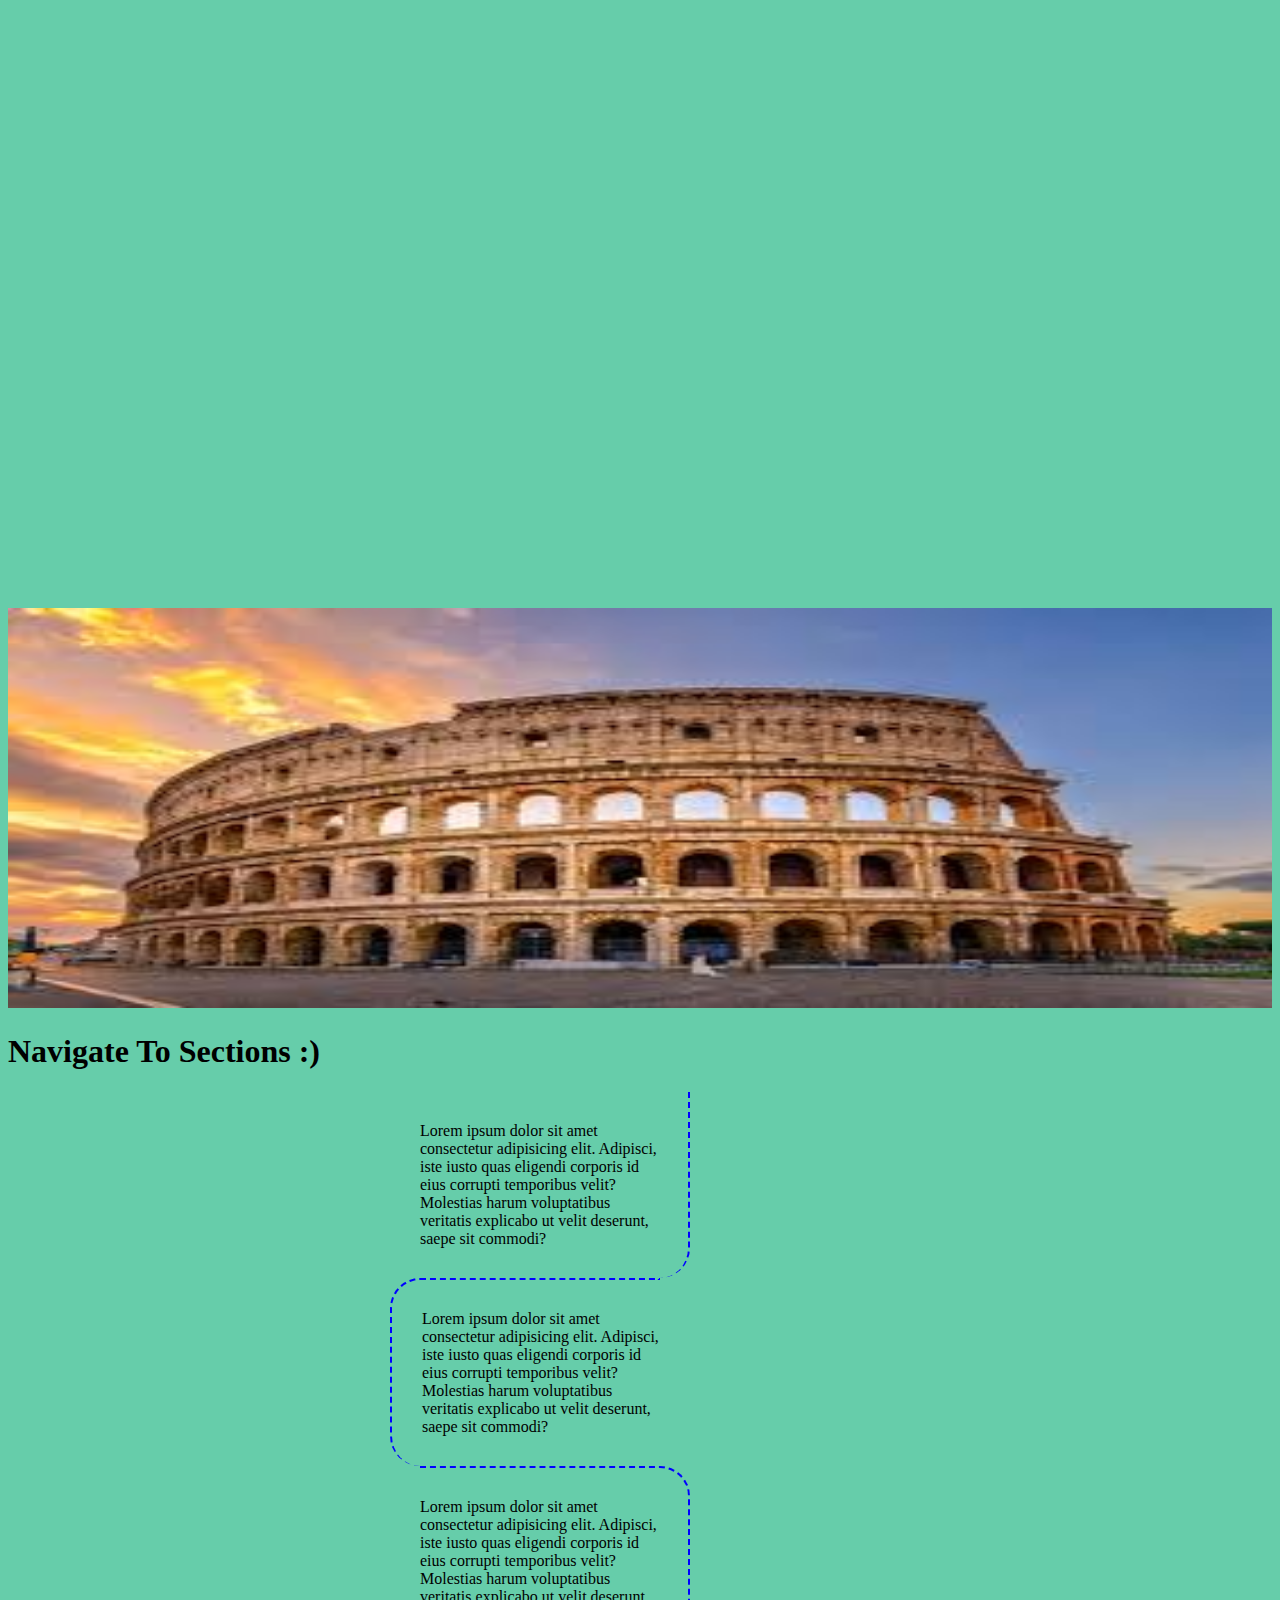
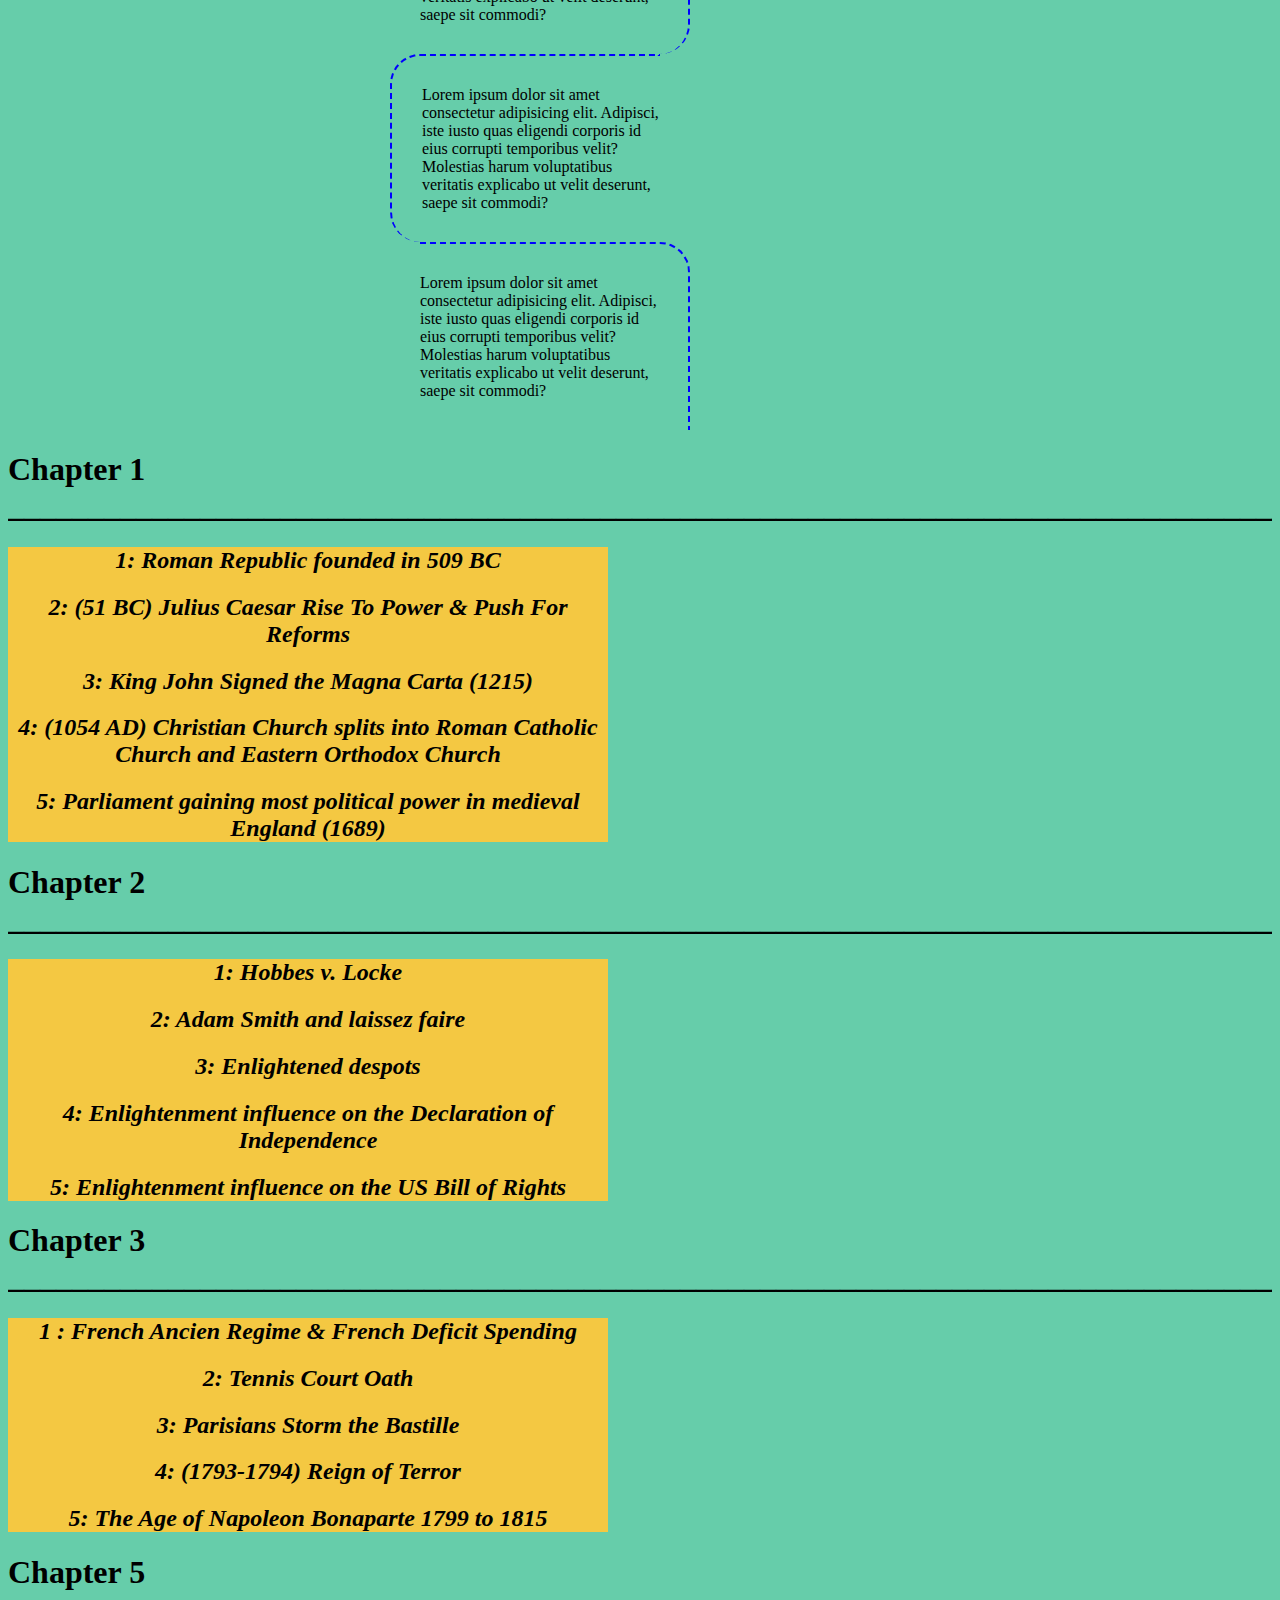
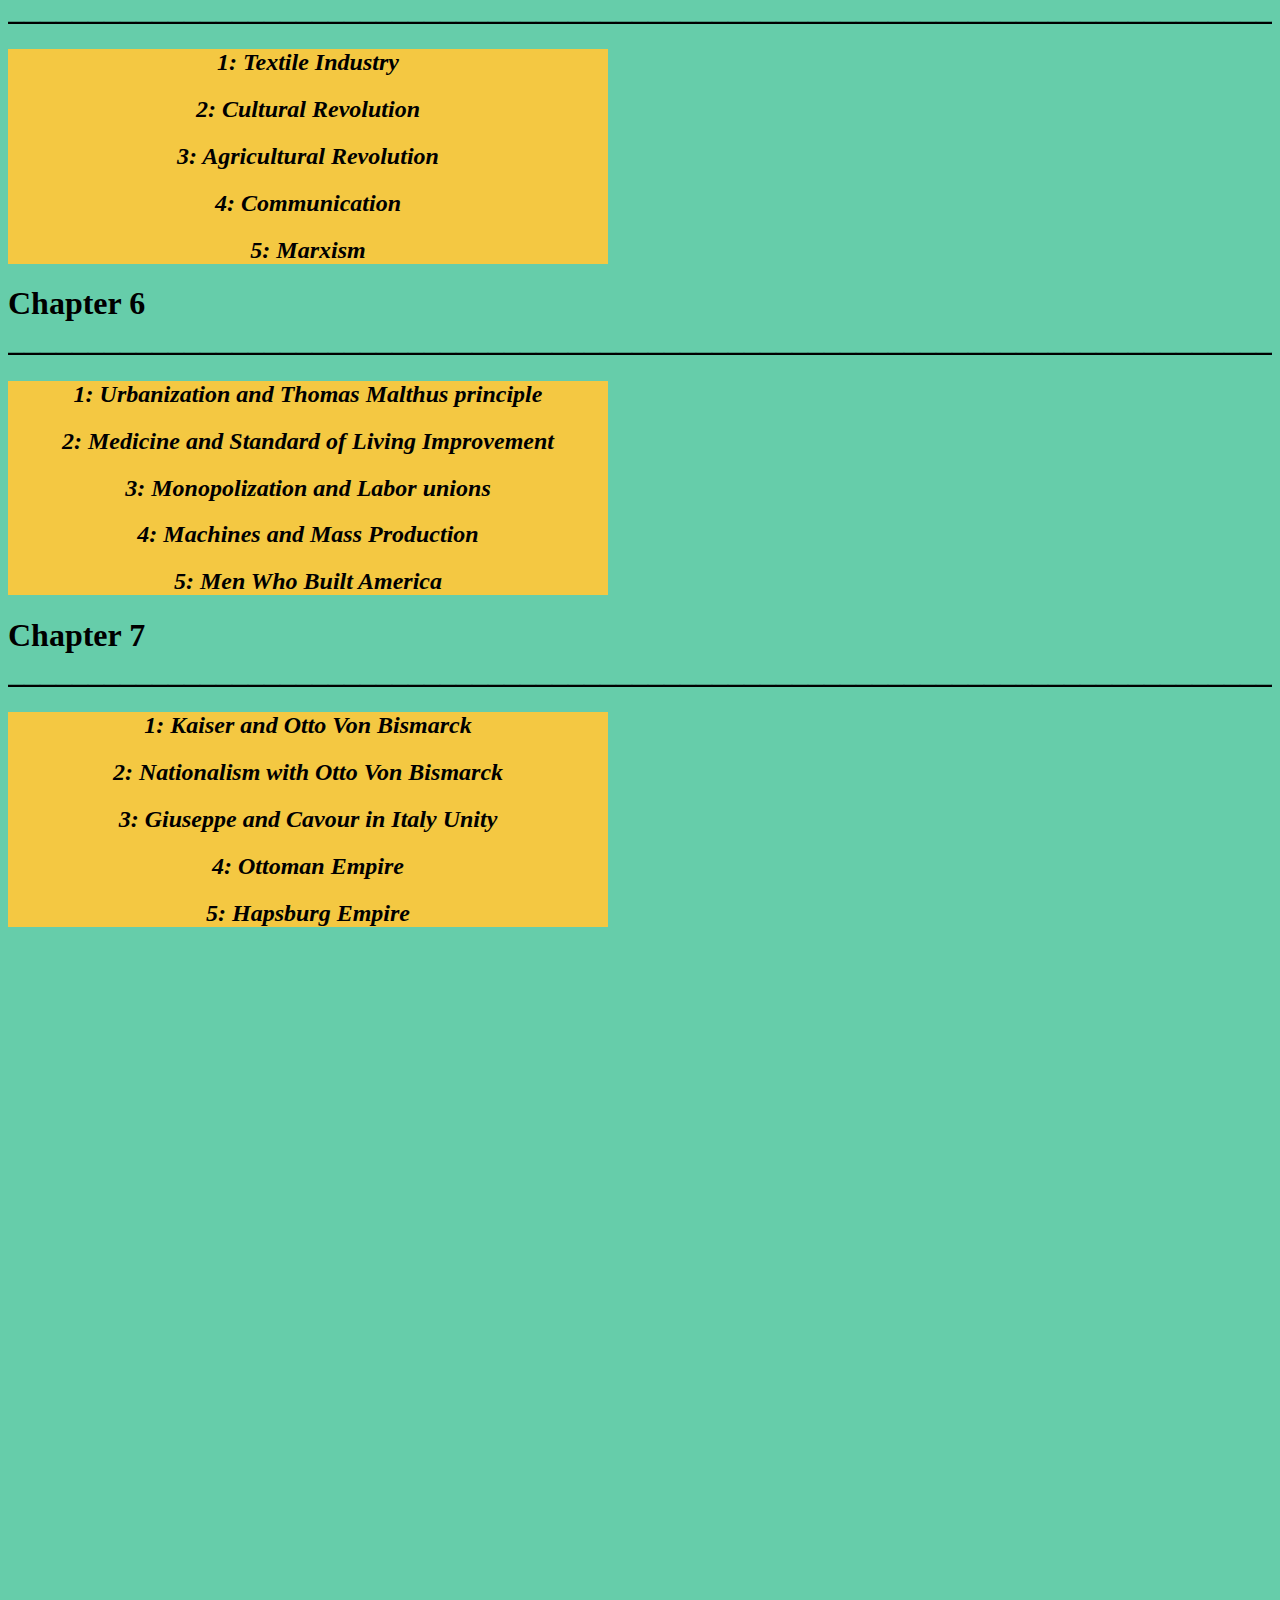
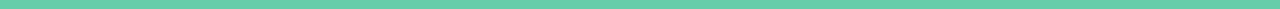
==== index.html @ 3f9dc5a7 "Create index.html" ====
<!DOCTYPE html>
<html>
<head>
	<title>
		Ryan Niemi's Timeline of Chapters 1-7 Gillis
	</title>
</head>
<body>

	<script>
			function make_the_json(){
			"TL.timeline" :  {
				"TL.TimelineConfig " : "timeline_json",
				"id" : "timeline"

	    "title": {
	        "media": {
	          "url": "https://sevenstar.org/wp-content/uploads/2016/03/pngbase6427bd4c315f2feac7.png",
	          "caption": "Ryan Niemi Timeline Semester 1",
	          "credit": "https://sevenstar.org/essential_grid/cr-world-history/"
	        },
	        "text": {
	          "headline": "Ryan Niemi Timeline Semester 1",
	          "text": "<p>Semster One covers a variety of topics from the Greeks and Romans to the industrialization of Germany and Britain. Let's take a look!</p>"
	        }
	    },
	    "events": [
	    	{
	        "media": {
	          "url": "{{ static_url }}https://i.pinimg.com/originals/94/3a/91/943a913275ad8ca544de869368dc9e21.jpg",
	          "caption": "Chapter One Twelve Tablets of Rome",
	          "credit": "https://google.com</a>"
	        },
	        "start_date": {
	          "month": "1",
	          "day": "1",
	          "year": "-450"
	        },
	        "text": {
	          "headline": "5 take-aways of Chapter One",
	          "text": "<p>Chapter One is a brief overview of the years leading up to major civilizations, that are attributed to philosophical reason with Plato, government in Athens, reform with the Magna Carta, and kings like Julius Caesar and King John. From laissez faire from Admam Smith to the structure of government in Rome,  chapter one lays the framework for later chapters to come. </p>"
	        }
	      },
	      {
	        "media": {
	          "url": "https://www.nationalgeographic.com/content/dam/archaeologyandhistory/rights-exempt/history-magazine/2016/11-12/sparta-hoplites-dressing-for-battle-numbered.ngsversion.1479155396242.adapt.676.1.jpg",
	          "caption": "Depicition of Spartan warfare",
	          "credit": "<a href = \"https://google.com\"> Google </a>"
	        },
	        "start_date": {
	          "month": "1",
	          "day": "1",
	          "year": "-509"
	        },
	        "text": {
	          "headline": "1: Roman Republic founded in 509 BC",
	          "text": "<p>Section one Chapter One is important because it shows the early structuring of reason and government as early as 509 BC in the beginning of civilization in Rome. The Roman Republic was a monumental moment in history, as it established a government type elected of an aristocracy that later developed into a senate, alongside by two consuls. This government had expanded rights and suffrage where the poor people could elect plebeians to represent them in the government. The government also served as a framework for the government today in the U.S. with separate branches and many laws taken from the twelve tables. </p>"
	        }
	      },
	      {
	        "media": {
	          "url": "https://www.history.com/.image/t_share/MTU3ODc4Njg2MTkxOTIwODYz/ides_of_march_painting_hero-fix-2.jpg",
	          "caption": "The killing of Julius Caesar by his coolegues after he crosses the Rubicon River.",
	          "credit": "<a href=\"http://google.com\">Unidisc Music</a>"
	        },
	        "start_date": {
	          "year": "1978"
	        },
	        "text": {
	          "headline": "2: (51 BC) Julius Caesar Rise To Power & Push For Reforms",
	          "text": "<p>The first emperor of Rome, Julius Caesar came to power in 51 BC, changing the Roman Republic to a dictatorship during war. The reforms for a newly renovated Rome, a stronger military system, and his waged battles against Carthage and Gaul helped to push Rome forward as a leading national power. After crossing the Rubicon, Julius was stabbed by his colleagues who wanted to assume power, however the grandson of Julius, Augustus Caesar, took the throne of Rome. The many schools Julius established during the time of his reign helped to create philosophical reasoning with thinkers like Aristotle and Plato. </p>"
	        }
	      },
	      {
	        "media": {
	          "url": "https://www.cam.ac.uk/sites/www.cam.ac.uk/files/styles/content-580x288/public/news/research/features/150604magnacartasigning.jpg?itok=pUfTiTCi",
	          "caption": "King John Reluctantly signs the Magna Carta",
	          "credit": "Google"
	        },
	        "start_date": {
	          "year": "1215"
	        },
	        "text": {
	          "headline": "3: King John Signed the Magna Carta (1215)",
	          "text": "<p>King John signing of  the Magna Carta helped to limit the rights of nobles and protect the rights of the serfs. This helped to prove the statement that no one is above the law, not even the king. The Magna Carta created two courts, the noble's house and the <b> knight's house</b>, which represented the greater population of people. The government of England  shifted from an absolute monarchy to a more balanced monarchy with the parliament included, during the enlightenment age, as more people began to question the system and become more educated with the works of Hobbes and Locke. More info about that later.  </p>"
	        }
	      },
	      {
	        "media": {
	          "url": "https://upload.wikimedia.org/wikipedia/commons/thumb/6/67/Great_Schism_1054_with_former_borders.png/200px-Great_Schism_1054_with_former_borders.png",
	          "caption": "A map of the west roman Catholic Church and the Eastern Orthodox Church",
	          "credit": "google"
	        },
	        "start_date": {
	          "year": "1054"
	        },
	        "text": {
	          "headline": "4: (1054 AD) Christian Church splits into Roman Catholic Church and Eastern Orthodox Church",
	          "text": "<p>A period known as the Great Schism, the splitting of the Catholic Church to the Roman Catholic Church and Eastern Orthodox Church, was due to the scattering of the jews from the Roman Empire. The Byzantine empire ranged from Russia to middle eastern countries like Palestine, while on the other end, the Roman Catholic Church took power in Britain, England, and France. The churches took control of the cities and villages, and had even more power than the government in some cases. After Abraham led to jews to the city of Acaab, the group set up an empire, while another group moved north to Jerusalem. The  groups scattered after the Romans attacked them, and then the religion Christianity became accepted by some of the jews.</p>"
	        }
	      },
	       {
	        "media": {
	          "url": "https://upload.wikimedia.org/wikipedia/commons/thumb/3/3a/Coat_of_Arms_of_England_%281558-1603%29.svg/220px-Coat_of_Arms_of_England_%281558-1603%29.svg.png",
	          "caption": "The symbol for the English Parliament",
	          "credit": "google"
	        },
	        "start_date": {
	          "year": "1689"
	        },
	        "text": {
	          "headline": "5: Parliament gaining most political power in medieval England (1689)",
	          "text": "<p>The coming of the parliament as a political voice in England was important to establishing the common man’s voice, and by limiting the king’s power, the avoidance of an absolute monarchy was avoided. The Bill of Rights also granted legal rights to all citizens,  and each person was innocent until proven guilty, a first in history to the fairness of rights. The king Charles II affirms the parliament's dominance, when the king was executed for being an absolute monarch that did not represent the public. The teaching of Rousseau in the era of enlightenment confirms that a government must represent the general opinion, by being split into three branches of checks and balances. The words of Locke also showed that the government can be overthrown if it fails to represent the people. This will be seen in the United States Revolution.</p>"
	        }
	      },
	      {
	        "media": {
	          "url": "https://upload.wikimedia.org/wikipedia/commons/thumb/5/59/Rousseau.jpg/170px-Rousseau.jpg",
	          "caption": "5: Parliament gaining most political power in medieval England (1689)",
	          "credit": "Sony Music Entertainment"
	        },
	        "start_date": {
	          "year": "1685"
	        },
	        "text": {
	          "headline": "5 take-aways of Chapter 2",
	          "text": "<p> Chapter 2 covers the enlightenment era wherein the many philosophers such as Rousseau, Hobbes, and Locke began to reform the government and extend rights to more citizens. The reforms would not be possible without governments that had greater representation, such as the U.S. republic, which rebelled against the England monarchy for freedom. The fight for rights and reforms in the enlightenment is a turning point in history.</p>"
	        }
	      },
	      {
	        "media": {
	          "url": "https://storicamente.org/sites/default/images/articles/orig/1879.jpg",
	          "caption": "Hobbes on left and Locke on right",
	          "credit": "google"
	        },
	        "start_date": {
	          "year": "1695"
	        },
	        "text": {
	          "headline": " Hobbes v. Locke",
	          "text": "<p> Hobbes and Locke were two controversial philosophers during the time of the enlightenment. While Hobbes was very pessimistic and believed people were naturally corrupt and needed direct control by an absolute monarchy, Locke was optimistic and thought that the general decision of the public was the best decision. Locke also believed that the people have the right to overthrow the government if the government is not doing its job, which is seen in the American Revolution. </p>"
	        }
	      },
	      {
	        "media": {
	          "url": "https://www.biography.com/.image/t_share/MTE4MDAzNDEwNjg4NzcxNTk4/adam-smith-9486480-1-402.jpg",
	          "caption": "A renderation of Adam Smith",
	          "credit": "<a href='http://google.com'>Google</a>"
	        },
	        "start_date": {
	          "year": "1763"
	        },
	        "text": {
	          "headline": "'Adam Smith and laissez faire'",
	          "text": "<p>Adam Smith wrote the Wealth of The Nations, a book about Laissez faire. Laissez Faire talked about an open-trade market, where unlike Socialism, the government does not regulate the control of the market. Instead, the supply and demand of goods determines the profitability of the product, a change that allowed many businesses to start up as entrepreneurs. Today we can attribute Adam Smith to the capitalist market.</p>"
	        }
	      },
	      {
	        "media": {
	          "url": "http://2.bp.blogspot.com/_-HE1lR1mlb8/S_tq7KikRsI/AAAAAAAACdg/fun8JmDe4gg/s1600/joseph2_hre_flg.jpg",
	          "caption": "Enlightened despot of Austria. Jospeh II",
	          "credit": "google."
	        },
	        "start_date": {
	          "year": "1785"
	        },
	        "text": {
	          "headline": "Enlightened despots",
	          "text": "<p> An enlightened despot is a monarch or goverment power, that favors or adopts the principles of the enlightenment. Countries such as Austria had kings like Joseph II and queens like Katherine the Greate, who held many salons with the philosophers of the century. The enligthenment principles such as extended suffrage, and the abolishment of serfage took place in the countries affected by the enlightened despots. Overall, enlightened despots helped to grant rights and protect the freedom of the working class of their nation, a  right that would be denied in the old regime of France</p>"
	        }
	      },
	      {
	        "media": {
	          "url": "https://c.o0bg.com/rf/image_960w/Boston/2011-2020/2018/07/02/BostonGlobe.com/EditorialOpinion/Images/DEC%20CROP-11321-MGNC.jpg",
	          "caption": "\"Declaration of Independence\"",
	          "credit": "Thomas Jefferson"
	        },
	        "start_date": {
	          "year": "1776"
	        },
	        "text": {
	          "headline": "Enlightenment influence on the Declaration of Independence",
	          "text": "<p>The Declaration of Independence split the 13 colonies away from the Britain motherland, for the freedom of the new county's citizens. Written by influential leader Thomas Jefferson, the group took inspiration by the several philisophical thinker like old Plato and Socrates, to enlightenment day Rousseau  and Locke. The rights such as freedom of the speech and quartering privacy were denied from the  colonists by England, so in the Bill of Rights they established the 5 rights. The republic formed by the U.S. had checks and balances, which limited the power of the government.  </p> "
	        }
	      },
	      {
	        "media": {
	          "url": "https://worldhistory.us/wp-content/uploads/2017/06/brief-history-and-summary-of-the-american-bill-of-rights.jpg",
	          "caption": "Bill of Rights picture",
	          "credit": "The U.S. and the representative of the colonies"
	        },
	        "start_date": {
	          "year": "1789"
	        },
	        "text": {
	          "headline": " Enlightenment influence on the US Bill of Rights",
	          "text": "<p> Many ideas from the enlightenment, can be seen in the constitution and in the Bill of Rights. Practices from Locke of the right to overthrow a government and Hobbes social contract can be seen in the declaration of independence. In the Bill of Rights, the laws of Voltaire are used. In the Constitution, the laws of Voltaire are used to express equality. The works of Monesseque was used in creating a federal republic and deciding on crime punishments. The opinions of Hobbes were used in setting the 5 main rights: of protest, religion, speech, press, to be happy, to own property, and to live.  </p>"
	        }
	      },
	      {
	        "media": {
	          "url": "http://www.theparisreview.org/blog/wp-content/uploads/2018/04/576cb32f05aae_louisette.jpg",
	          "caption": "Execution by guillotine during the bloody revolution of France",
	          "credit": "Google"
	        },
	        "start_date": {
	          "year": "1794"
	        },
	        "text": {
	          "headline": "Chapter 3",
	          "text": "<p>The fight for freedom and greater rights is exemplified in the French revolution starting in 1789. The three estates of nobles, clergy, and the rest of the population classified of the old regime come to an imbalance, and as famine and aggresion breaks out in the thrid estate, fueled by the victory of the American Revolution, the rally against the first and second estate commences.</p>"
	        }
	      },
	      {
	        "media": {
	          "url": "http://websupport1.citytech.cuny.edu/faculty/pcatapano/WC2/wc2images/oldregime.jpg",
	          "caption": "The old regime comprised of the rich nobles and clergy is abusing the third class",
	          "credit": "Google"
	        },
	        "start_date": {
	          "year": "1789"
	        },
	        "text": {
	          "headline": "French Ancien Regime & French Deficit Spending ",
	          "text": "<p>The social structure of the old regime consisted of 3 estate. In the 1st estate, there are wealthy clergy. In the 2nd estate, there are  noblemen. Lastly, in the 3rd estate, there are the bulk of the population consisting of peasants, indentured servants, and merchants. During 1789, France experienced deficit spending and had economic problems as taxes had to increase. The second and first estates refused to pay taxes and the more taxes fell down to the poor who couldn’t afford bread, which created unrest.  </p>"
	        }
	      },
	      {
	        "media": {
	          "url": "https://alphahistory.com/frenchrevolution/wp-content/uploads/2012/11/tenniscourtoath.jpg",
	          "caption": "The national assembly gathers in the tennis court to make their own government",
	          "credit": "google"
	        },
	        "start_date": {
	        	"month" : "6",
	        	"day" : "20",
	          "year": "1789"

	        },
	        "text": {
	          "headline": "Tennis Court Oath",
	          "text": "<p>The tennis court oath was established by the National Assembly, a group comprised of thinkers of the third class, after they met in a tennis court. The oath stated that no matter the circumstance, the group would meet and they would never separate, until a sound constitution was met.</p>"
	        }
	      },
	      {
	        "media": {
	          "url": "https://upload.wikimedia.org/wikipedia/commons/thumb/4/4e/Prise_de_la_Bastille.jpg/300px-Prise_de_la_Bastille.jpg",
	          "caption": "The third class storms the Bastille",
	          "credit": "google"
	        },
	        "start_date": {
	        	"month" : "7",
	        	"day" : "14",
	          "year": "1789"
	        },
	        "text": {
	          "headline": "Parisians Storm the Bastille",
	          "text": "<p>The storming of Bastille showed that the third estate’s opinions and needs were a fighting force to be reckoned with. The storming of Bastille also marked the start of the French revolution.</p>"
	        }
	      },
	      {
	        "media": {
	          "url": "https://learnodo-newtonic.com/wp-content/uploads/2015/08/Reign-Of-Terror-Facts-Featured.jpg",
	          "caption": "The beheading of a victim during the Reign of Terror by the committee of safety",
	          "credit": "google"
	        },
	        "start_date": {
	          "year": "1794"
	        },
	        "text": {
	          "headline": "(1793-1794) Reign of Terror",
	          "text": "<p>During the aftermath of the radical upbringing of the legislative assembly to the national convention: suffrage was extended, the monarchy was abolished, the french republic was founded, the old regime was erased, the nobles land and titles were seized, and Queen Antoinette and King Louis were executed</p>"
	        }
	      },
	      {
	        "media": {
	          "url": "https://spectator.imgix.net/content/uploads/2013/12/Napoleon.jpg?auto=compress,enhance,format&crop=faces,entropy,edges&fit=crop&w=620&h=413",
	          "caption": "Napoleon commands as a general and a king in his reign of conquest",
	          "credit": "google"
	        },
	        "start_date": {
	          "year": "1804"
	        },
	        "text": {
	          "headline": "The Age of Napoleon Bonaparte 1799 to 1815",
	          "text": "<p> Napoleon improved France’s cities and towns by giving greater rights to the public. Also, he made the towns safer by creating a stable economy and a strong security. Napoleon reformed the education system in France by placing public schools throughout France for people to attend. There were four school systems: primary, secondary, lychees, and military, that an increased amount of people went to. It now focused more on science and math with teaching discipline and military.</p>"
	        }
	      },
	      {
	        "media": {
	          "url": "http://www.returnofkings.com/wp-content/uploads/2016/07/industrial-revolution.jpg",
	          "caption": "Industrial Revolution causes pollution in the cities due to the rising population and Urbanization",
	          "credit": "http://www.returnofkings.com"
	        },
	        "start_date": {
	          "year": "1760"
	        },
	        "text": {
	          "headline": "Chapter 5",
	          "text": "<p>Chapter 5 marks the industrial revolution, where the standard of living went up as a rise in population occurred. The new rise in population clumps in urban areas, creating unsanitary areas where workers are in need of jobs. The business tycoons that have emerged will monopolize off of the economy and the geography of the area to create a seperation between the rich middle class and the poor working class. Industrialization will reduce the cost of goods, make manufacturing easier, and create a variety of new products and ideas, such as modern medicine. In Britain and emerging countries, industrialization will sweep through the nation, changing the way of life forever in the world.</p>"
	        }
	      }, {
	        "media": {
	          "url": "[data-uri]",
	          "caption": "A group of children work in the unsanitary and dangerous textile factories",
	          "credit": "google"
	        },
	        "start_date": {
	          "year": "1770"
	        },
	        "text": {
	          "headline": "Textile Industry",
	          "text": "<p>The textile industry replaced the old cottage-system perfomred by the peasants in the rural country side, speeding up the time it takes to manufacture the textiles and the cost to produce them. After the enclosure acts, the many farmer peasants had no place and no job to go to, so they relocated to the busy cities where they could tend to the machines. The supply of money was just enough to keep the  .</p>"
	        }
	      }, {
	        "media": {
	          "url": "https://upload.wikimedia.org/wikipedia/commons/b/b3/Childlabourcoal.jpg",
	          "caption": "A group of coal workers at the age as of young as 7 work all day",
	          "credit": "google"
	        },
	        "start_date": {
	          "year": "1783"
	        },
	        "text": {
	          "headline": "Cultural Revolution",
	          "text": "<p>Houston's comeback tour is cut short due to a diminished voice damaged by years of smoking. She was reportedly devastated at her inability to perform like her old self.</p>"
	        }
	      }, {
	        "media": {
	          "url": "https://sites.google.com/site/economicexpansion1877to1890/_/rsrc/1320190438964/the-agricultural-revolution/plow.jpg?height=222&width=400",
	          "caption": "Jethro's Tull machine efficiently put seeds in rows",
	          "credit": "google"
	        },
	        "start_date": {
	          "year": "1763"
	        },
	        "text": {
	          "headline": "Agricultural Revolution",
	          "text": "<p>Houston's comeback tour is cut short due to a diminished voice damaged by years of smoking. She was reportedly devastated at her inability to perform like her old self.</p>"
	        }
	      }, {
	        "media": {
	          "url": "https://visitlaramie.org/wp-content/uploads/2015/06/railroad_history.jpg",
	          "caption": "The invention of railroads helps to speed industrialization",
	          "credit": "google"
	        },
	        "start_date": {
	          "year": "1792"
	        },
	        "text": {
	          "headline": "Communication and Travel",
	          "text": "<p>Houston's comeback tour is cut short due to a diminished voice damaged by years of smoking. She was reportedly devastated at her inability to perform like her old self.</p>"
	        }
	      }, {
	        "media": {
	          "url": "https://www.conservativehome.com/wp-content/uploads/2013/10/Screen-shot-2013-10-04-at-08.27.28-294x300.png",
	          "caption": "The symbol for socialism and grit. Marx helped to write the communist manifesto",
	          "credit": "google"
	        },
	        "start_date": {
	          "year": "1818"
	        },
	        "text": {
	          "headline": "Marxism",
	          "text": "<p>Houston's comeback tour is cut short due to a diminished voice damaged by years of smoking. She was reportedly devastated at her inability to perform like her old self.</p>"
	        }
	      }, {
	        "media": {
	          "url": "https://i.ytimg.com/vi/2EMdikvJmeA/maxresdefault.jpg",
	          "caption": "A flyer from the cult of domesticity",
	          "credit": "google"
	        },
	        "start_date": {
	          "year": "1832"
	        },
	        "text": {
	          "headline": "Chapter 6",
	          "text": "<p>Houston's comeback tour is cut short due to a diminished voice damaged by years of smoking. She was reportedly devastated at her inability to perform like her old self.</p>"
	        }
	      }, {
	        "media": {
	          "url": "https://i.redd.it/pa11qo5h0iy01.jpg",
	          "caption": "Thomas Malthus believes the agricultural-revolution will not support the population",
	          "credit": "google"
	        },
	        "start_date": {
	          "year": "1841"
	        },
	        "text": {
	          "headline": "Urbanization and Thomas Malthus principle",
	          "text": "<p>Houston's comeback tour is cut short due to a diminished voice damaged by years of smoking. She was reportedly devastated at her inability to perform like her old self.</p>"
	        }
	      }, {
	        "media": {
	          "url": "http://www.crystalinks.com/surgery.middleages.jpg",
	          "caption": "Surgeons gather around a patient without proper equipment or sanitation",
	          "credit": "google"
	        },
	        "start_date": {
	          "year": "1849"
	        },
	        "text": {
	          "headline": "Medicine and Standard of Living Improvement",
	          "text": "<p>Houston's comeback tour is cut short due to a diminished voice damaged by years of smoking. She was reportedly devastated at her inability to perform like her old self.</p>"
	        }
	      }, {
	        "media": {
	          "url": "https://miro.medium.com/max/754/1*KsqmAuEpEXOEcCmkNbkmyw.jpeg",
	          "caption": "A depiction of the monopoly Standard Oil, owned by Rockefeller",
	          "credit": "google"
	        },
	        "start_date": {
	          "year": "1865"
	        },
	        "text": {
	          "headline": "Monopolization and Labor unions",
	          "text": "<p>Houston's comeback tour is cut short due to a diminished voice damaged by years of smoking. She was reportedly devastated at her inability to perform like her old self.</p>"
	        }
	      }, {
	        "media": {
	          "url": "https://cdn.thinglink.me/api/image/622807124468039680/1240/10/scaletowidth",
	          "caption": "The assembly line production of the model T ford",
	          "credit": "google"
	        },
	        "start_date": {
	          "year": "1908"
	        },
	        "text": {
	          "headline": "Machines and Mass Production",
	          "text": "<p>Houston's comeback tour is cut short due to a diminished voice damaged by years of smoking. She was reportedly devastated at her inability to perform like her old self.</p>"
	        }
	      }, {
	        "media": {
	          "url": "[data-uri]",
	          "caption": "A photo of Andrew Carnegie",
	          "credit": "google"
	        },
	        "start_date": {
	          "year": "1897"
	        },
	        "text": {
	          "headline": "Men who Built America",
	          "text": "<p>Houston's comeback tour is cut short due to a diminished voice damaged by years of smoking. She was reportedly devastated at her inability to perform like her old self.</p>"
	        }
	      }, {
	        "media": {
	          "url": "https://upload.wikimedia.org/wikipedia/en/thumb/b/ba/Flag_of_Germany.svg/1280px-Flag_of_Germany.svg.png",
	          "caption": "The industrialization of Germany occurred fastly to become the leading country of Europe",
	          "credit": "google"
	        },
	        "start_date": {
	          "year": "1911"
	        },
	        "text": {
	          "headline": "Chapter 7",
	          "text": "<p>Houston's comeback tour is cut short due to a diminished voice damaged by years of smoking. She was reportedly devastated at her inability to perform like her old self.</p>"
	        }
	      }, {
	        "media": {
	          "url": "https://media.gettyimages.com/photos/kulturkampf-bismarck-against-the-catholic-church-picture-id113495140",
	          "caption": "A political cartoon portrays Kulturkampf as a game, which Bismarck was able to win with success",
	          "credit": "gettyimages"
	        },
	        "start_date": {
	          "year": "1865"
	        },
	        "text": {
	          "headline": "Nationalism with Otto Von Bismarck",
	          "text": "<p>Houston's comeback tour is cut short due to a diminished voice damaged by years of smoking. She was reportedly devastated at her inability to perform like her old self.</p>"
	        }
	      }, 
	      {
	        "media": {
	          "url": "http://1.bp.blogspot.com/-dmlVjFAEfug/VowP_1vz82I/AAAAAAAAAy4/2wTM_Ak_rlk/s1600/Kaiserproklamation_in_Versailles_1871.jpg",
	          "caption": "William II takes the position of Kaiser and Otto Von Bismarck is dismissed as a political assistant and chancellor",
	          "credit": "google"
	        },
	        "start_date": {
	          "year": "1888"
	        },
	        "text": {
	          "headline": "Kaiser and Otto Von Bismarck ",
	          "text": "<p>Houston's comeback tour is cut short due to a diminished voice damaged by years of smoking. She was reportedly devastated at her inability to perform like her old self.</p>"
	        }
	      }, {
	        "media": {
	          "url": "http://www.wetheitalians.com/storage/app/uploads/public/585/73a/258/58573a25867cd171669830.jpg",
	          "caption": "The three pioneers and founders of Italy: Giuseppe Garibaldi, Giuseppe Mazzini, and Cavour",
	          "credit": "google"
	        },
	        "start_date": {
	          "year": "1906"
	        },
	        "text": {
	          "headline": "Giuseppe and Cavour in Italy Unity",
	          "text": "<p>Houston's comeback tour is cut short due to a diminished voice damaged by years of smoking. She was reportedly devastated at her inability to perform like her old self.</p>"
	        }
	      }, {
	        "media": {
	          "url": "https://www.worldatlas.com/r/w728-h425-c728x425/upload/b2/57/15/untitled-design-321.jpg",
	          "caption": "The Ottoman Empire was very strong, however nationalism ended leading to its fall",
	          "credit": "google"
	        },
	        "start_date": {
	          "year": "1911"
	        },
	        "text": {
	          "headline": "Ottoman Empire",
	          "text": "<p>Houston's comeback tour is cut short due to a diminished voice damaged by years of smoking. She was reportedly devastated at her inability to perform like her old self.</p>"
	        }
	      },
	      {
	        "media": {
	          "url": "https://i.imgur.com/EZsVGjc.png",
	          "caption": "The Hapsburg empire fell from power and seperated due to conflicting cultural and social wants within the many different groups",
	          "credit": "<a href='http://commons.wikimedia.org/wiki/File%3AFlickr_Whitney_Houston_performing_on_GMA_2009_4.jpg'>Asterio Tecson</a> via Wikimedia"
	        },
	        "start_date": {
	          "year": "1908"
	        },
	        "text": {
	          "headline": "Hapsburg Empire",
	          "text": "<p>Houston, 48, was discovered dead at the Beverly Hilton Hotel on  on Feb. 11, 2012. She is survived by her daughter, Bobbi Kristina Brown, and mother, Cissy Houston.</p>"
	        }
	      }
	    ]
}
}
	</script>
 
      <link title="timeline-styles" rel="stylesheet" href="https://cdn.knightlab.com/libs/timeline3/latest/css/timeline.css">

      
      <script src="https://cdn.knightlab.com/libs/timeline3/latest/js/timeline.js"></script>

      <div id='timeline-embed' style="width: 100%; height: 600px"></div>

  			<link title="timeline-styles" rel="stylesheet" href="https://cdn.knightlab.com/libs/timeline3/latest/css/timeline.css">
      		<link title="timeline-styles" rel="stylesheet" href="https://cdn.knightlab.com/libs/timeline3/latest/css/fonts/font.roboto-megrim.css">
      		
	<style type="text/css">
		.body {
		padding-left: 0px;
		padding-right: 100px;
		padding-bottom: 5px;
		padding-top: 5px;
		background: #000;
		text-align: center;
		align-content: center;
		align-self: center;
	}	
	.divider {
		width:80%;
		height: 150px;
		box-shadow: 7px;
		background-color: #f3f3f3;
		border-color: #ffffff;
		border-radius: 5px;
		font-size: 20;
		font-color: #ffffff;
		position: fixed;
	}
	.tables {
		background-color: #f4c842;
		color: #000;
		font-style: monospace;
		border-width: 5px;
		align-self: center;
		text-align: center;
		width: 600px;
	}
	.timeline {
		padding-right: 200px;
		margin-right: auto;
	}
	html, body {
    max-width: 100%;
    overflow-x: hidden;
    background-color: #66cdaa;
	}
		.timeline {
	  width: 300px;
	  margin: auto;
	}

	p {

	  border-top: 2px dashed;
	  border-color: blue !important;
	  margin:0; padding: 30px;
	}



	p:nth-child(even) {
	  border-left: 2px dashed;
	  border-top-left-radius: 30px;
	  border-bottom-left-radius: 30px;
	  margin-right: 30px; 
	  padding-right: 0;
	}

	p:nth-child(odd) {
	  border-right: 2px dashed;
	  border-top-right-radius: 30px;
	  border-bottom-right-radius: 30px;
	  margin-left: 30px; 
	  padding-left: 0;
	}

	p:first-child {
	  border-top: 0;
	  border-top-right-radius:0;
	  border-top-left-radius:0;
	}

	p:last-child {
	  border-bottom-right-radius:0;
	  border-bottom-left-radius:0;
	}
	</style>

	<div class = "center-allign">
	<img  width = 100% height = 400px src = "[data-uri]" alt = "can not connect to the internet to display Rome image. Connect and reload page."> 
	</div>

		<tbody>

<b> <h1> Navigate To Sections :)</h1></b>

			<div class = "timeline">
			  <p>Lorem ipsum dolor sit amet consectetur adipisicing elit. Adipisci, iste iusto quas eligendi corporis id eius corrupti temporibus velit? Molestias harum voluptatibus veritatis explicabo ut velit deserunt, saepe sit commodi?</p>
			<p>Lorem ipsum dolor sit amet consectetur adipisicing elit. Adipisci, iste iusto quas eligendi corporis id eius corrupti temporibus velit? Molestias harum voluptatibus veritatis explicabo ut velit deserunt, saepe sit commodi?</p>
			<p>Lorem ipsum dolor sit amet consectetur adipisicing elit. Adipisci, iste iusto quas eligendi corporis id eius corrupti temporibus velit? Molestias harum voluptatibus veritatis explicabo ut velit deserunt, saepe sit commodi?</p>
			<p>Lorem ipsum dolor sit amet consectetur adipisicing elit. Adipisci, iste iusto quas eligendi corporis id eius corrupti temporibus velit? Molestias harum voluptatibus veritatis explicabo ut velit deserunt, saepe sit commodi?</p>
			<p>Lorem ipsum dolor sit amet consectetur adipisicing elit. Adipisci, iste iusto quas eligendi corporis id eius corrupti temporibus velit? Molestias harum voluptatibus veritatis explicabo ut velit deserunt, saepe sit commodi?</p>
			  
			</div>

			<tr class = "divider"> 
									<h1>	Chapter 1 
								________________________________________________________________________________________________________</h1>

			</tr>
			<tr>
					<div class = "tables">

				<td> 
					<h2> <b> <i> <a src = ""> <li> 1: Roman Republic founded in 509 BC </a></b> </i> </h2> </li>
				</td>
				<td>
					 <h2> <b> <i> <a src = ""> <li>2: (51 BC) Julius Caesar Rise To Power & Push For Reforms </a></i> </b> </h2> </li>
				</td>	
				<td>
					 <h2> <b> <i> <a src = ""> <li>3: King John Signed the Magna Carta (1215) </a> </i> </b> </h2> </li>
				</td>
					 <h2> <b> <i> <a src = "" > <li>4: (1054 AD) Christian Church splits into Roman Catholic Church and Eastern Orthodox Church </a> </i> </b> </h2> </li>
				<td>
					 <h2> <b> <i> <a src = "" > <li>5: Parliament gaining most political power in medieval England (1689) </a> </i> </b> </h2> </li>
				</td>
	
			</tr>
				</div>
			<tr class = "divider">
							<h1>	Chapter 2
							________________________________________________________________________________________________________________ </h1>

			</tr>
						<div class = "tables">

		
				<tr>
					
				<td> 

					<h2> <b> <i> <a src = ""><li> 1: Hobbes v. Locke </a></b> </i> </h2> </li>
				</td>
				<td>
					<h2> <b> <i> <a src = ""><li>2: Adam Smith and laissez faire </a></i> </b> </h2> </li>
				</td>	
				<td>
					<h2> <b> <i> <a src = ""> <li>3: Enlightened despots </a> </i> </b> </h2> </li>
				</td>
					<h2> <b> <i> <a src = "" > <li>4: Enlightenment influence on the Declaration of Independence </a> </i> </b> </h2> </li> 
				<td>
					<h2> <b> <i> <a src = "" ><li> 5: Enlightenment influence on the US Bill of Rights </a> </i> </b> </h2> </li>
				</td>
				
					</tr>
					</div>

				<tr class = "divider">
									<h1>	Chapter 3 
									________________________________________________________________________________________________________</h1>

				</tr>
					<div class = "tables">

				<tr>	
				<td>
					<h2> <b> <i> <a src = ""><li>1 : French Ancien Regime & French Deficit Spending </a></b> </i> </h2> </li>
				</td>
				<td>
					<h2> <b> <i> <a src = ""><li>2: Tennis Court Oath</a></i> </b> </h2> </li>
				</td>	
				<td>
					<h2> <b> <i> <a src = ""> <li>3: Parisians Storm the Bastille </a> </i> </b> </h2> </li>
				</td>
					<h2> <b> <i> <a src = "" ><li>4: (1793-1794) Reign of Terror </a> </i> </b> </h2> </li>
				<td>
					<h2> <b> <i> <a src = "" ><li> 5: The Age of Napoleon Bonaparte 1799 to 1815  </a> </i> </b> </h2> </li>
				</td>
				
			</tr>
				</div>

			<tr>
			<tr class = "divider">			
									<h1>	Chapter 5 
									________________________________________________________________________________________________________</h1>
			</tr>
			<tr>
					<div class = "tables">


				<td>
					<h2> <b> <i> <a src = ""><li> 1: Textile Industry </a></b> </i> </h2> </li>
				</td>
				<td>
					<h2> <b> <i> <a src = ""><li>2: Cultural Revolution</a></i> </b> </h2> </li> 
				</td>	
				<td>
					<h2> <b> <i> <a src = ""><li>3: Agricultural Revolution </a> </i> </b> </h2> </li>
				</td>
					<h2> <b> <i> <a src = "" > <li>4: Communication </a> </i> </b> </h2>  </li> 
				<td>
					<h2> <b> <i> <a src = "" ><li>5: Marxism  </a> </i> </b> </h2> </li>
				</td>
			</div>
			</tr>
				<tr class = "divider">
					<h1>	Chapter 6 
					________________________________________________________________________________________________________</h1>
					</tr>
						<div class = "tables">

				<tr>
					<li> 
				<td> 
					<h2> <b> <i> <a src = ""><li>1: Urbanization and Thomas Malthus principle </a></b> </i> </h2> </li>
				</td>
				<td>
					<h2> <b> <i> <a src = ""><li>2: Medicine and Standard of Living Improvement </a></i> </b> </h2> </li>
				</td>	
				<td>
					<h2> <b> <i> <a src = ""> <li>3: Monopolization and Labor unions </a> </i> </b> </h2> </li>
				</td>
					<h2> <b> <i> <a src = "" ><li>4:  Machines and Mass Production </a> </i> </b> </h2> </li>
				<td>
					<h2> <b> <i> <a src = "" ><li> 5:  Men Who Built America</a> </i> </b> </h2> </li>
				</td>
			</div>
			</tr>
			<tr class = "divider">
										<h1>	Chapter 7 
										________________________________________________________________________________________________________</h1>

				</tr>
				<tr>
						<div class = "tables">

				<td> 
					<h2> <b> <i> <a src = ""> <li>1:  Kaiser and Otto Von Bismarck </a></b> </i> </h2> </li>
				</td>
				<td>
					 <h2> <b> <i> <a src = ""><li>2: Nationalism with Otto Von Bismarck </a></i> </b> </h2>  </li>
				</td>	
				<td>
					 <h2> <b> <i> <a src = ""> <li>3: Giuseppe and Cavour in Italy Unity </a> </i> </b> </h2>  </li>
				</td>
					<h2> <b> <i> <a src = "" > <li>4: Ottoman Empire </a> </i> </b> </h2> </li>
				<td>
					<h2> <b> <i> <a src = "" > <li>5: Hapsburg Empire </a> </i> </b> </h2> </li>
				</td>
			</tr>
		</tbody>
	</div>
		
		<div id = "Timeline">
			<script type="text/javascript">
        // The TL.Timeline constructor takes at least two arguments:
        // the id of the Timeline container (no '#'), and
        // the URL to your JSON data file or Google spreadsheet.
        // the id must refer to an element "above" this code,
        // and the element must have CSS styling to give it width and height
        // optionally, a third argument with configuration options can be passed.
        // See below for more about options.
        timeline = new TL.Timeline('timeline',
          'https://docs.google.com/spreadsheets/d/1cWqQBZCkX9GpzFtxCWHoqFXCHg-ylTVUWlnrdYMzKUI/pubhtml');

         <script type="text/javascript">
            var additionalOptions = {
              start_at_end: true,
              default_bg_color: {r:153, g:225, b:234},
              timenav_height: 400
            }
          </script>
		

		<iframe src='https://cdn.knightlab.com/libs/timeline3/latest/embed/index.html?source=1cWqQBZCkX9GpzFtxCWHoqFXCHg-ylTVUWlnrdYMzKUI&font=Default&lang=en&initial_zoom=2&height=650' width='100%' height='650' webkitallowfullscreen mozallowfullscreen allowfullscreen frameborder='0'></iframe>
	</div>
	
</body>
</html>
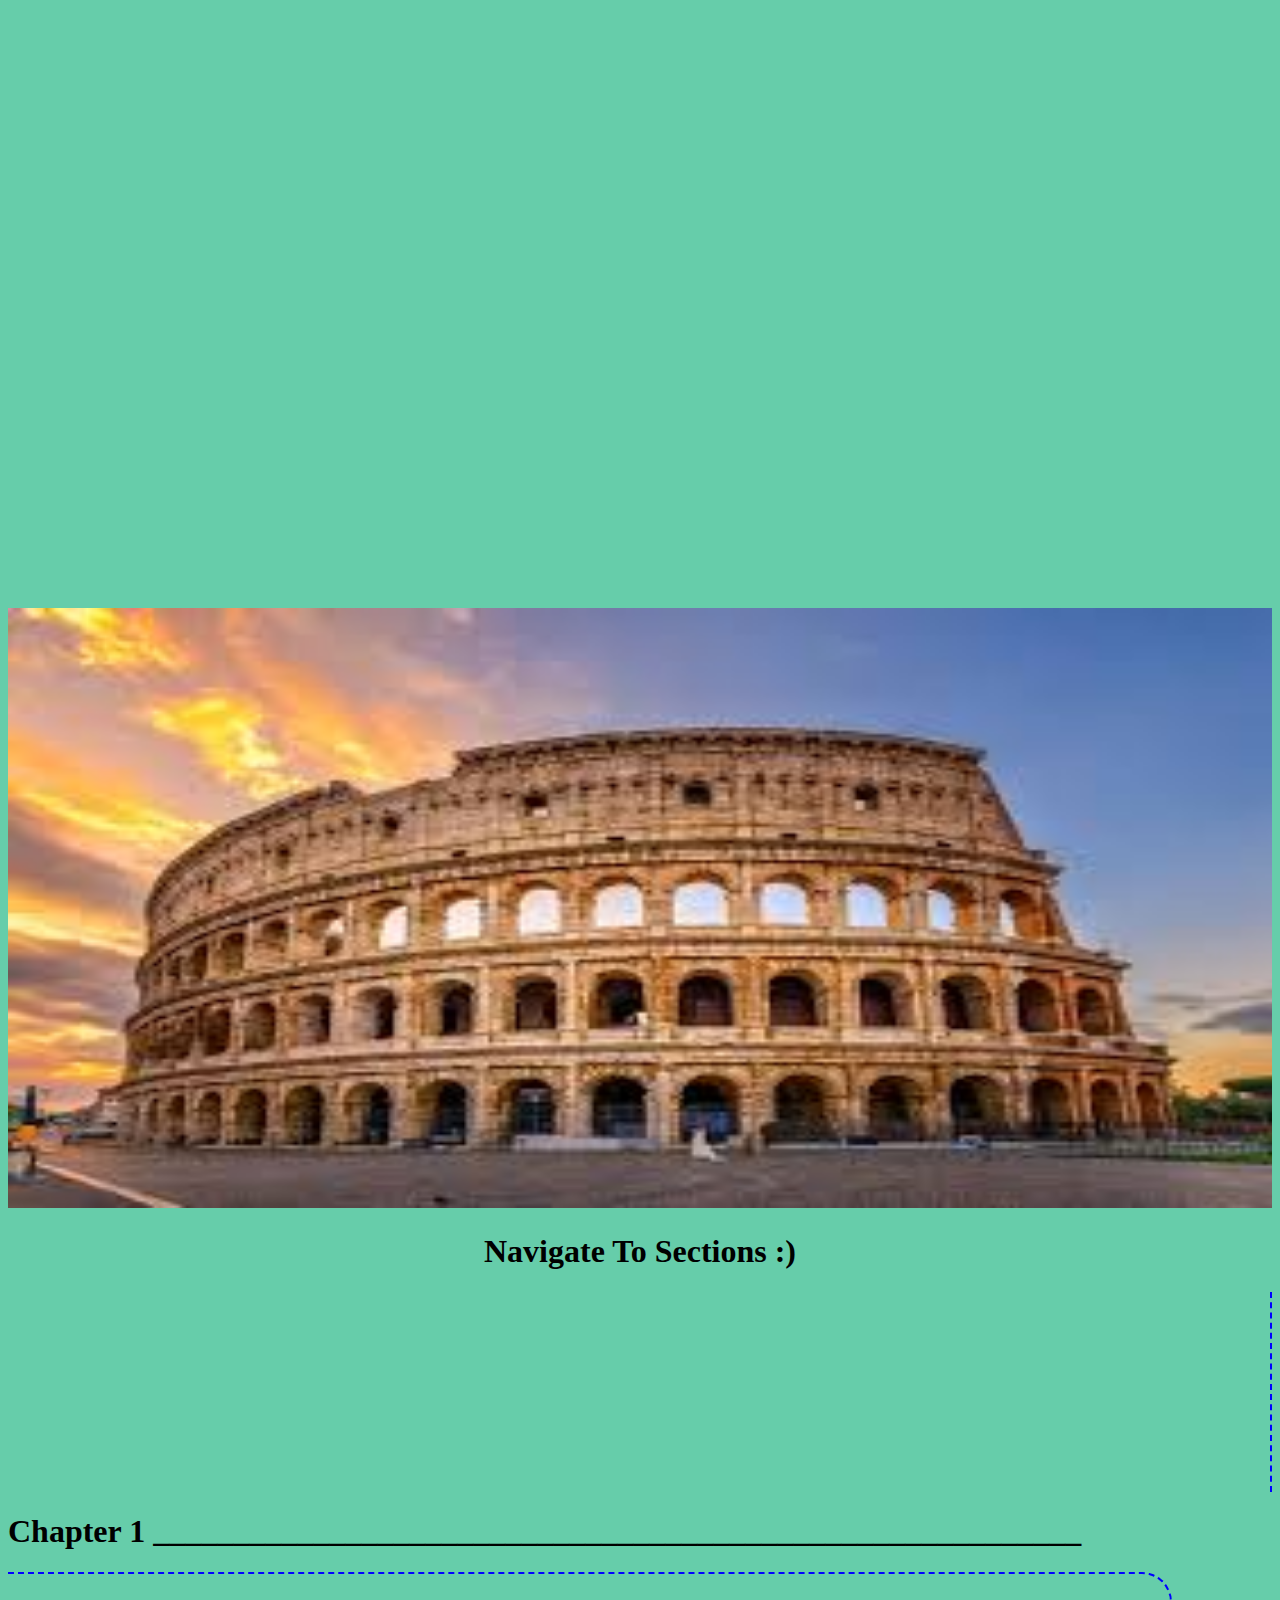
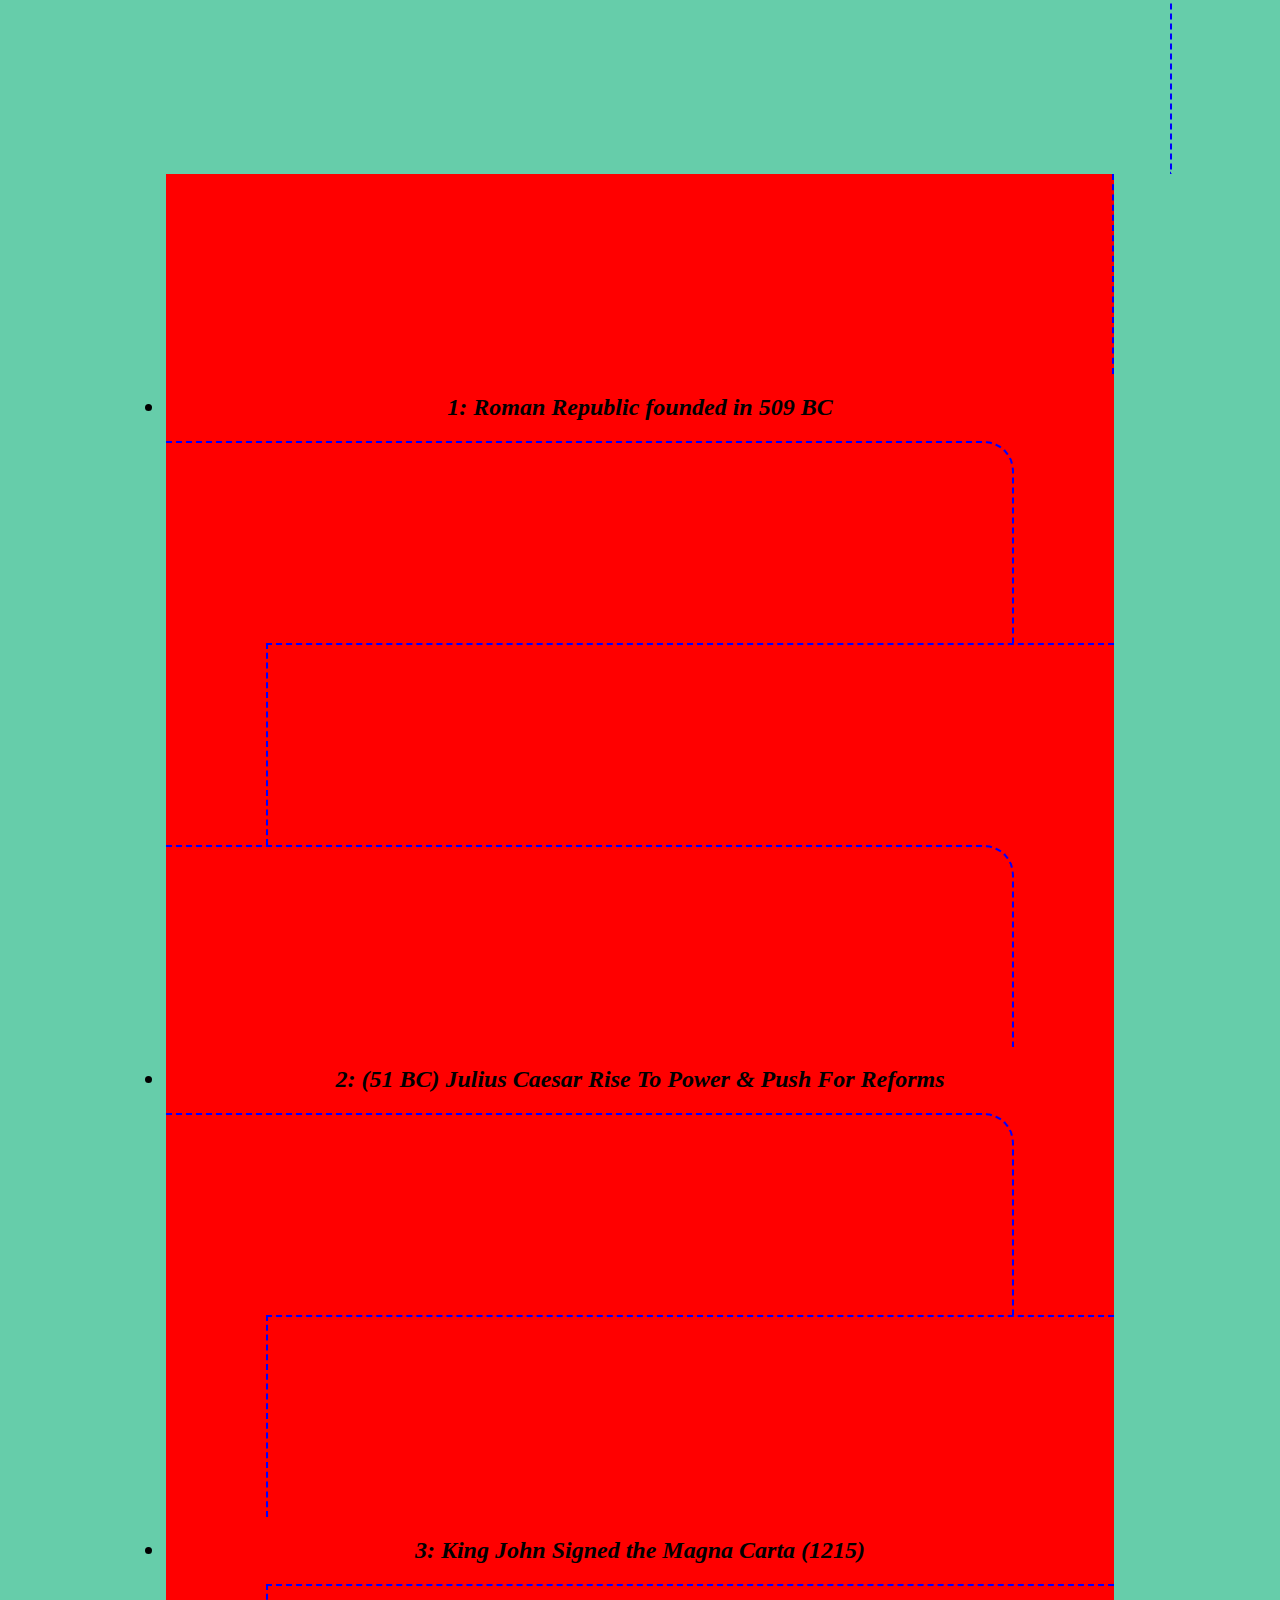
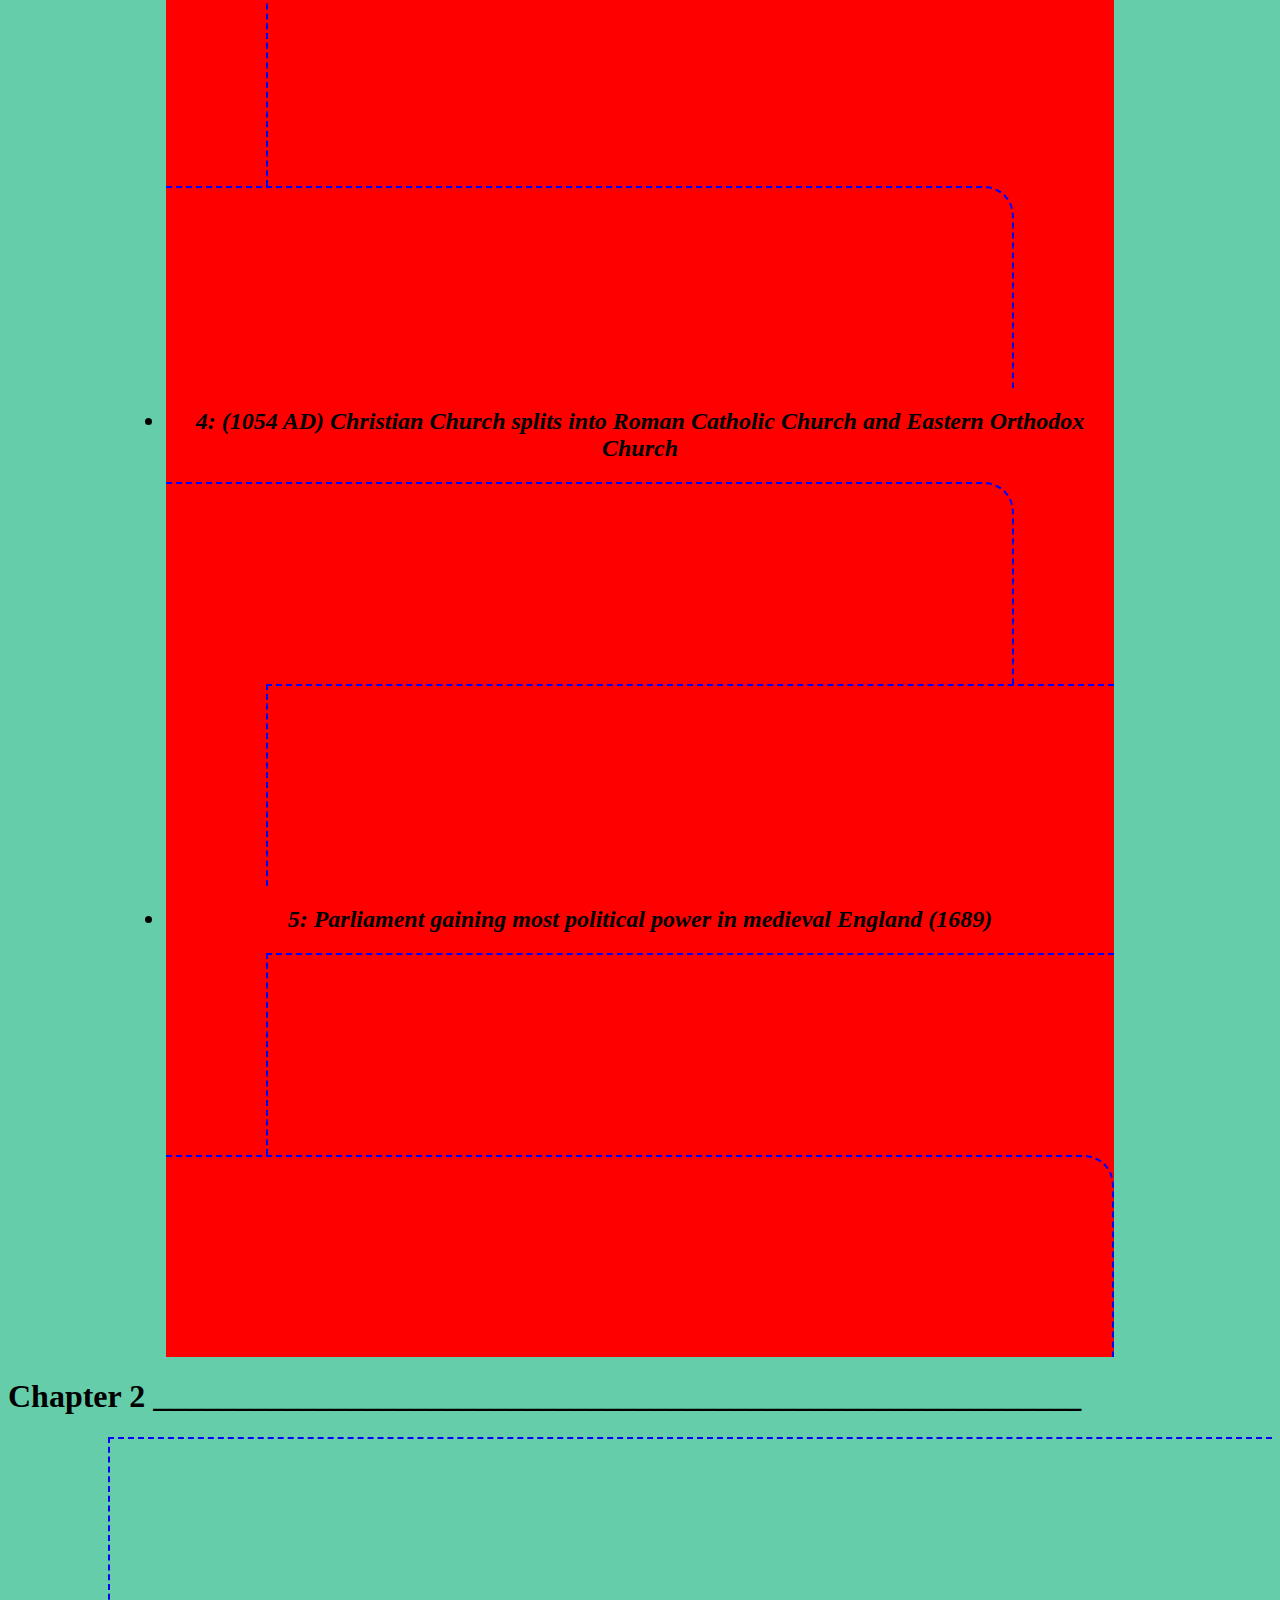
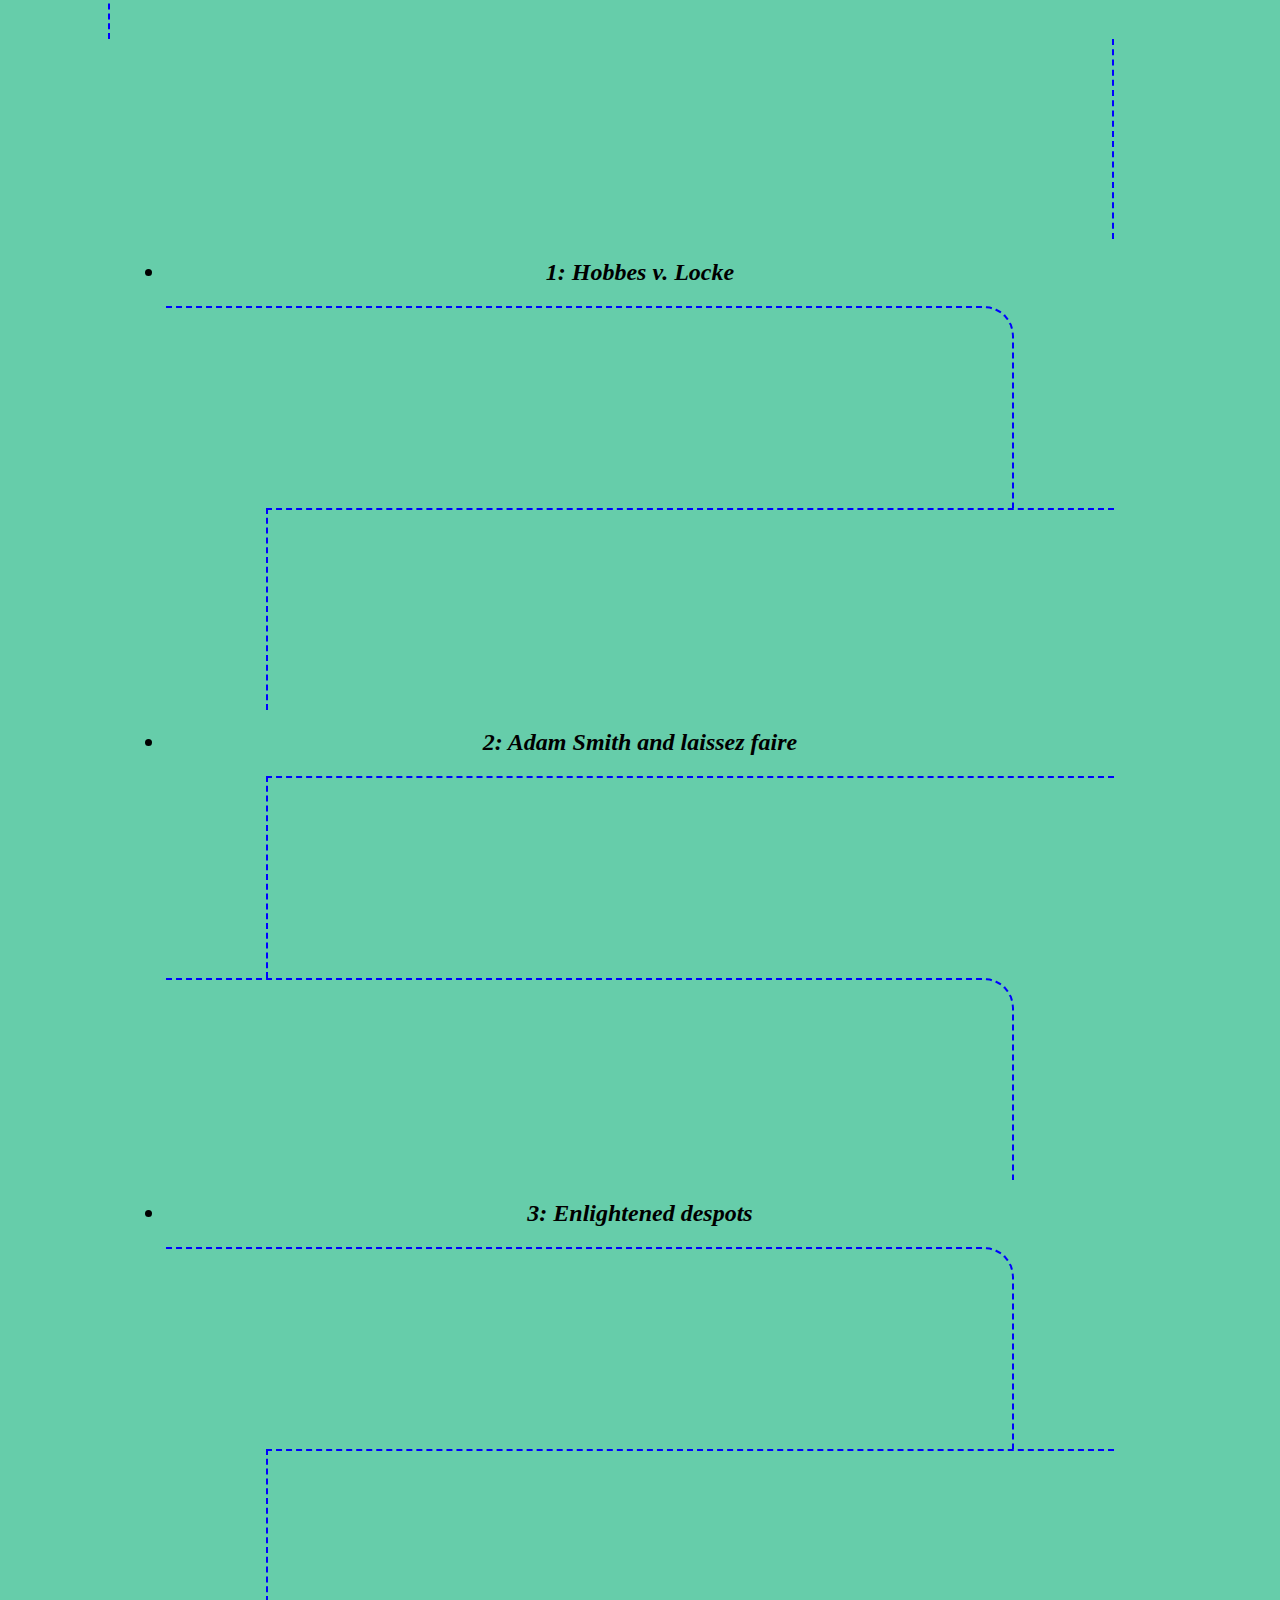
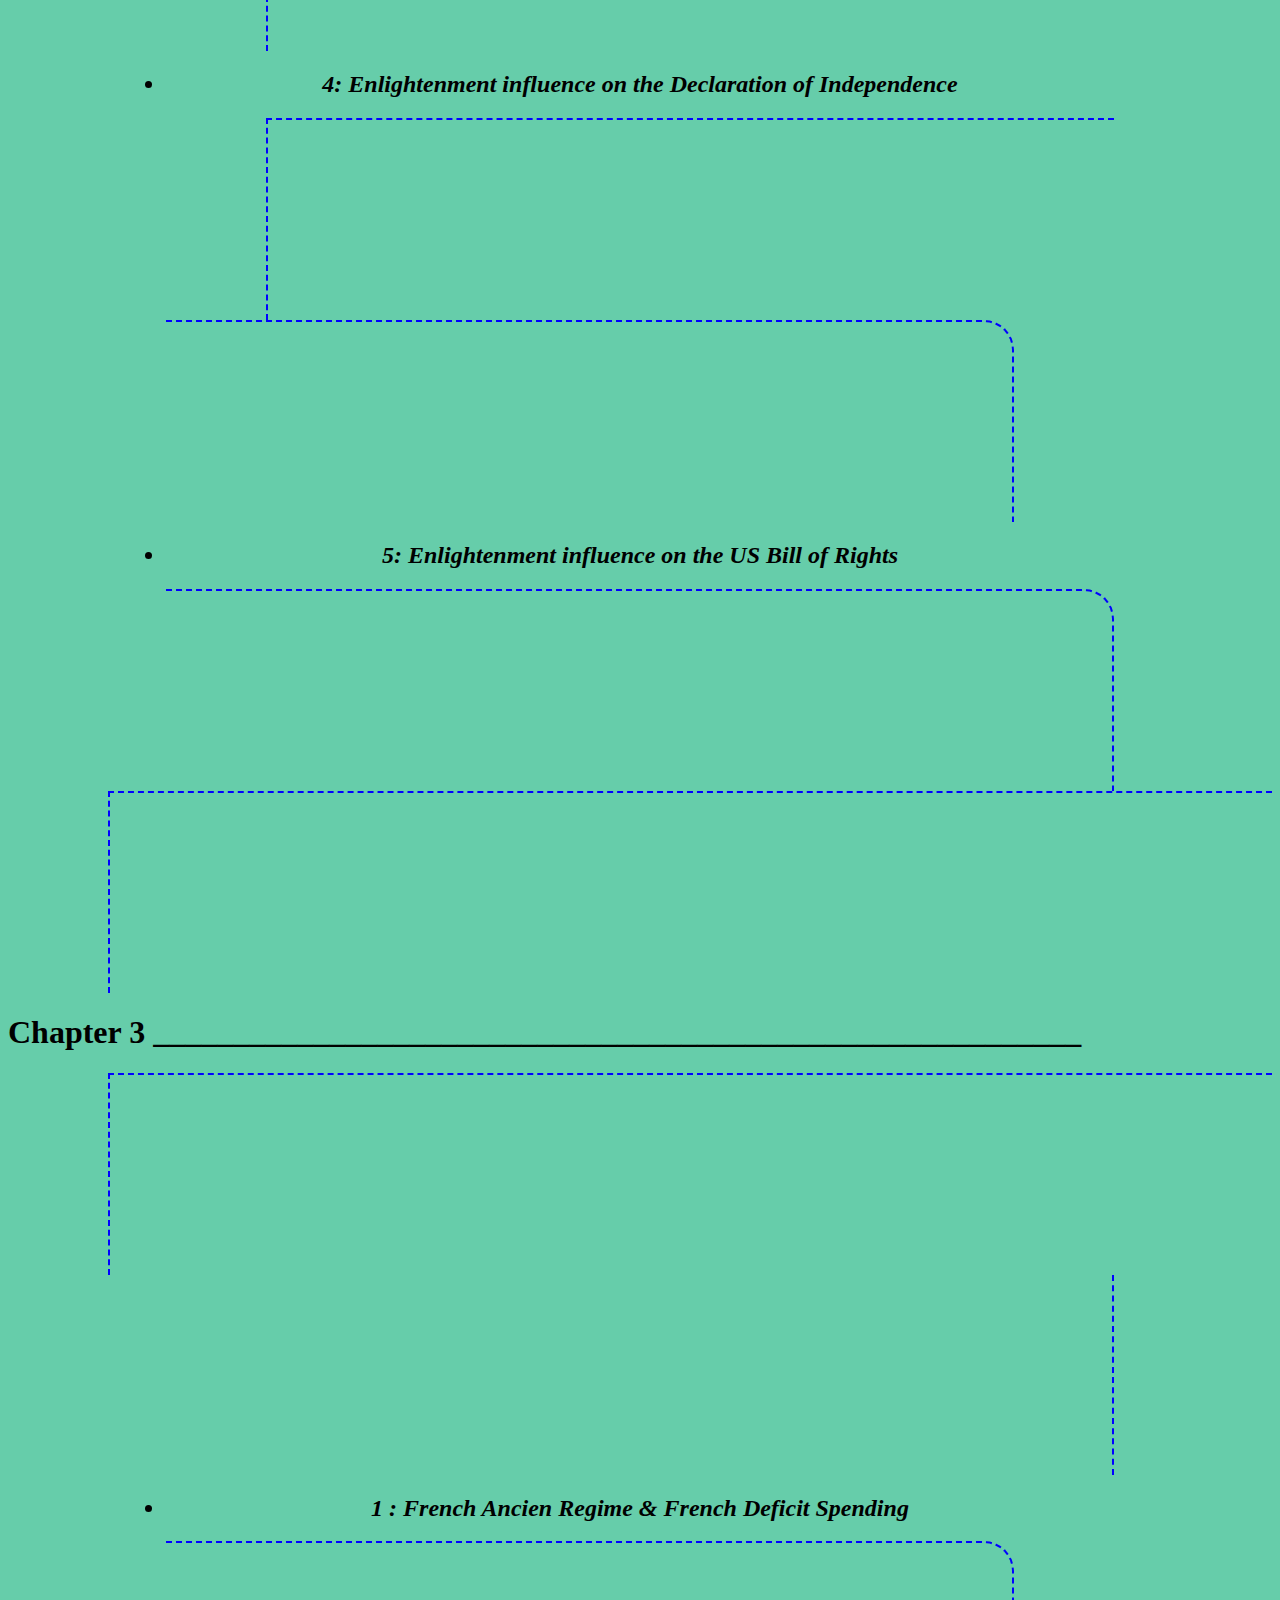
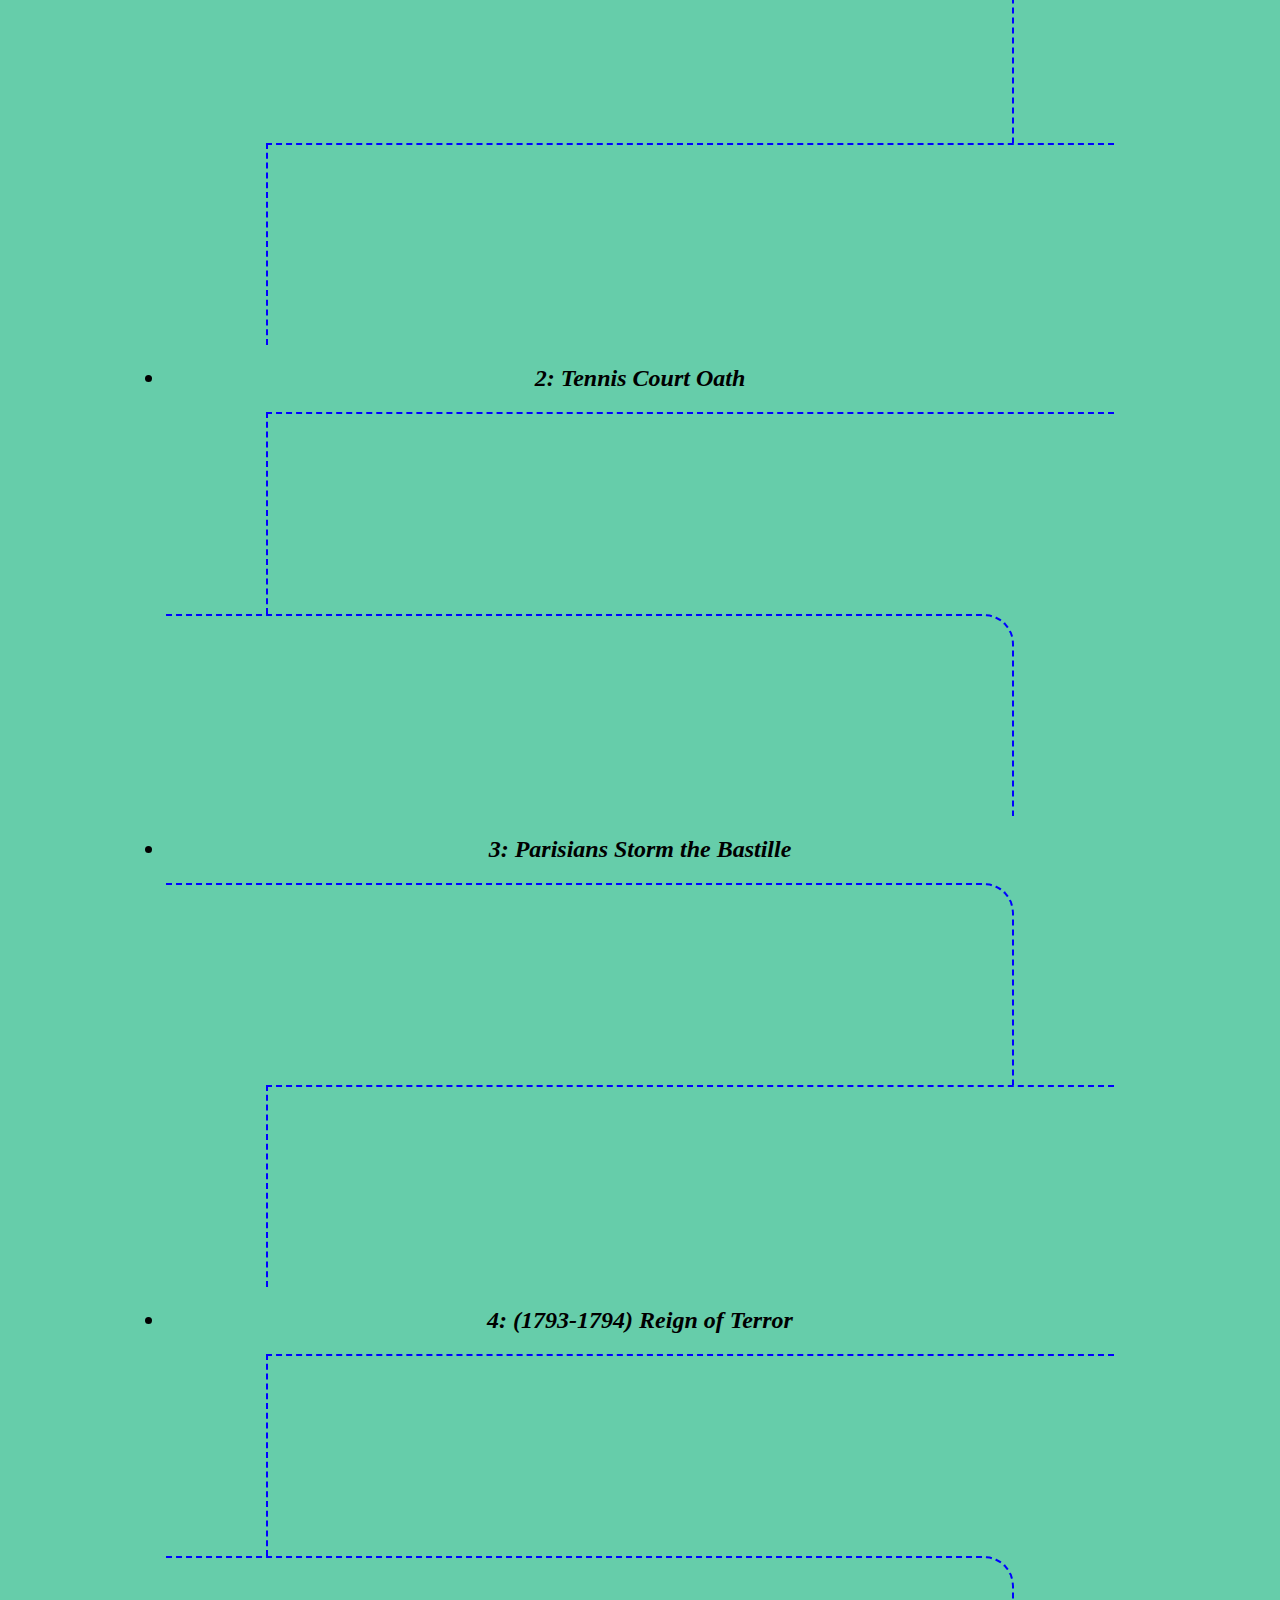
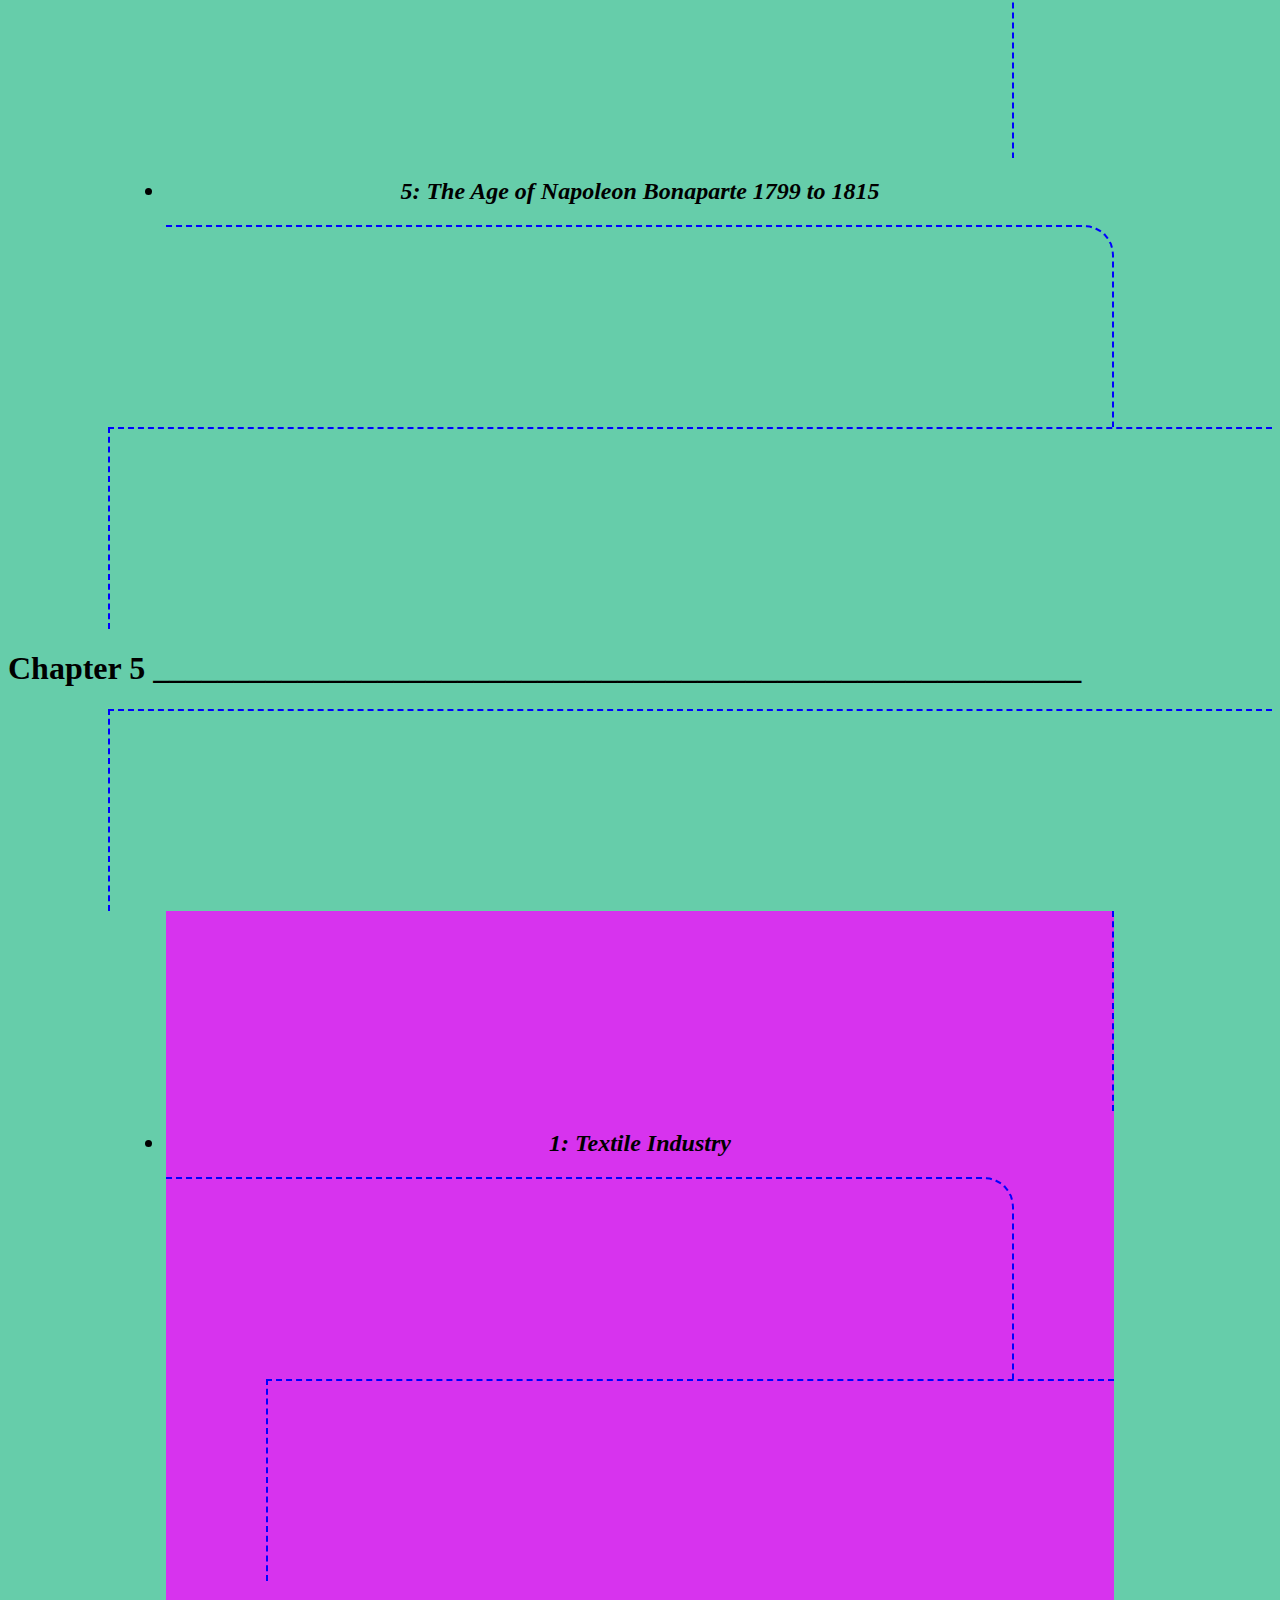
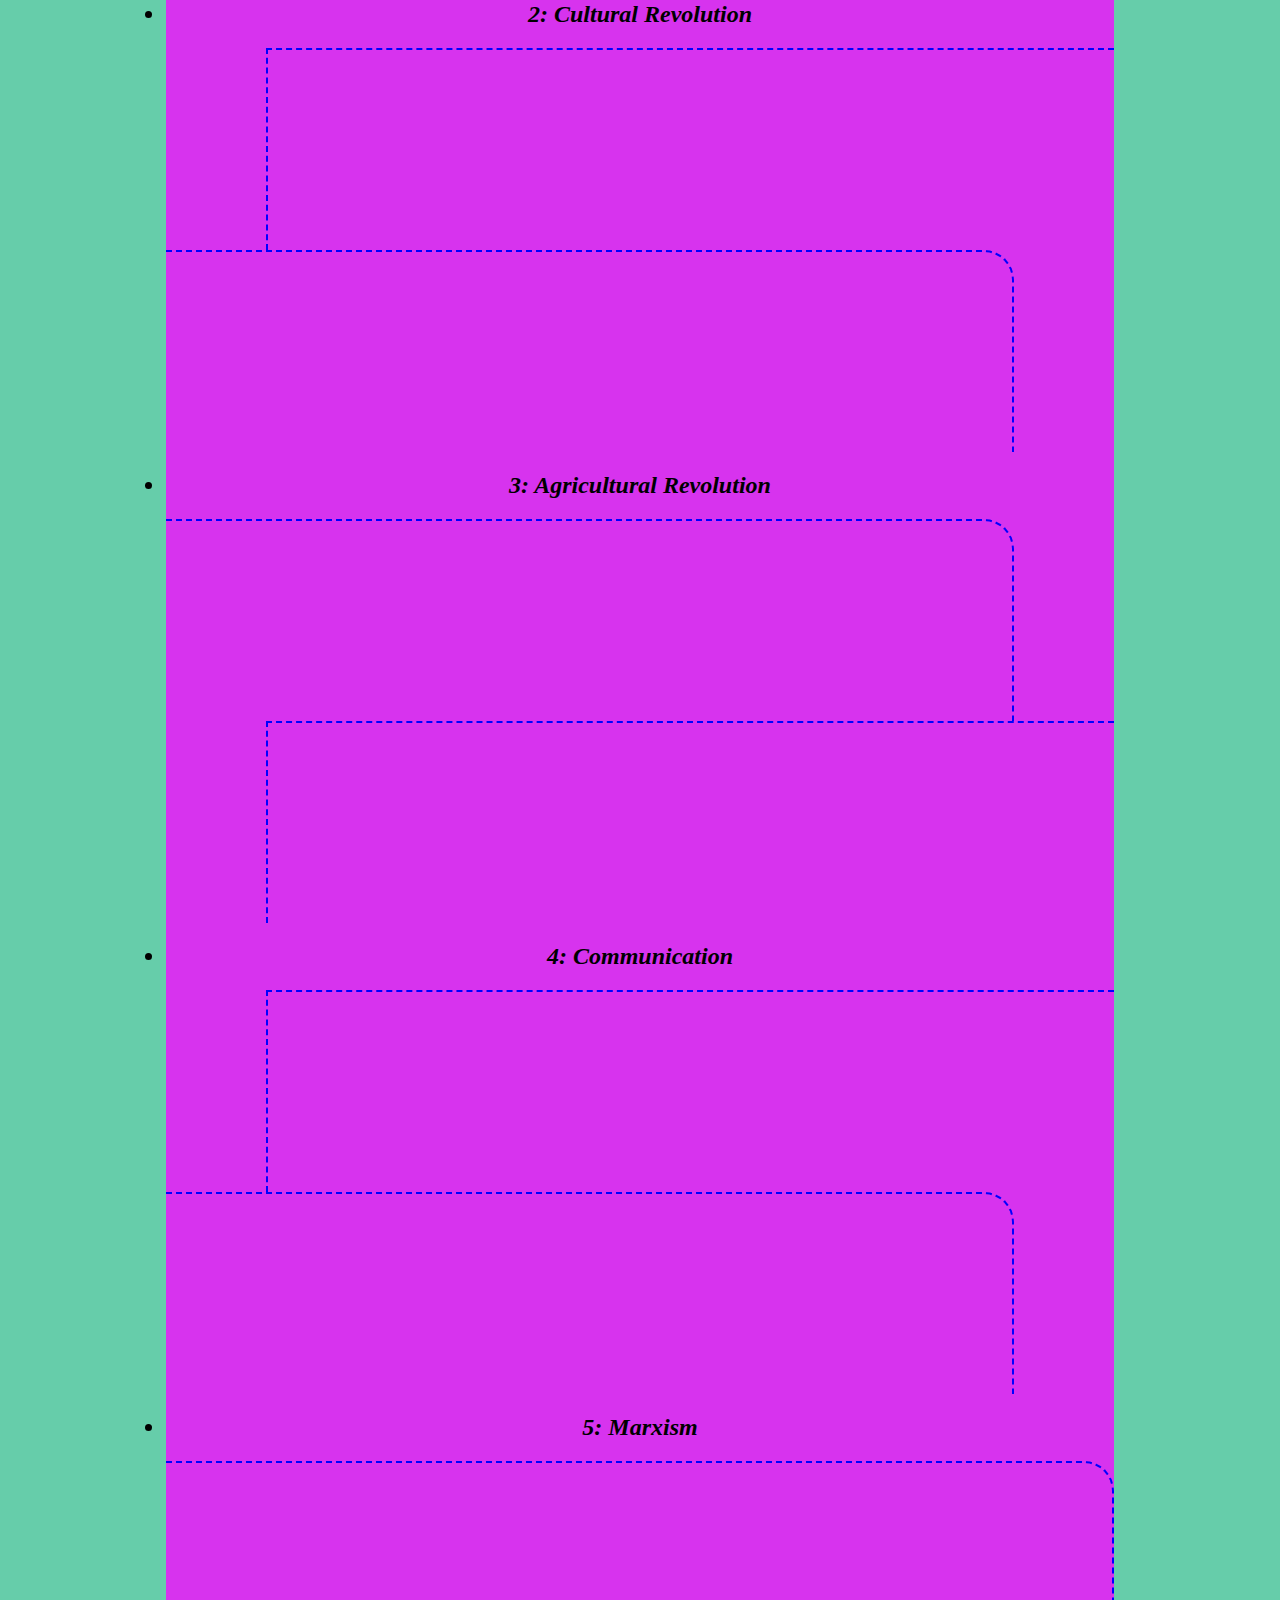
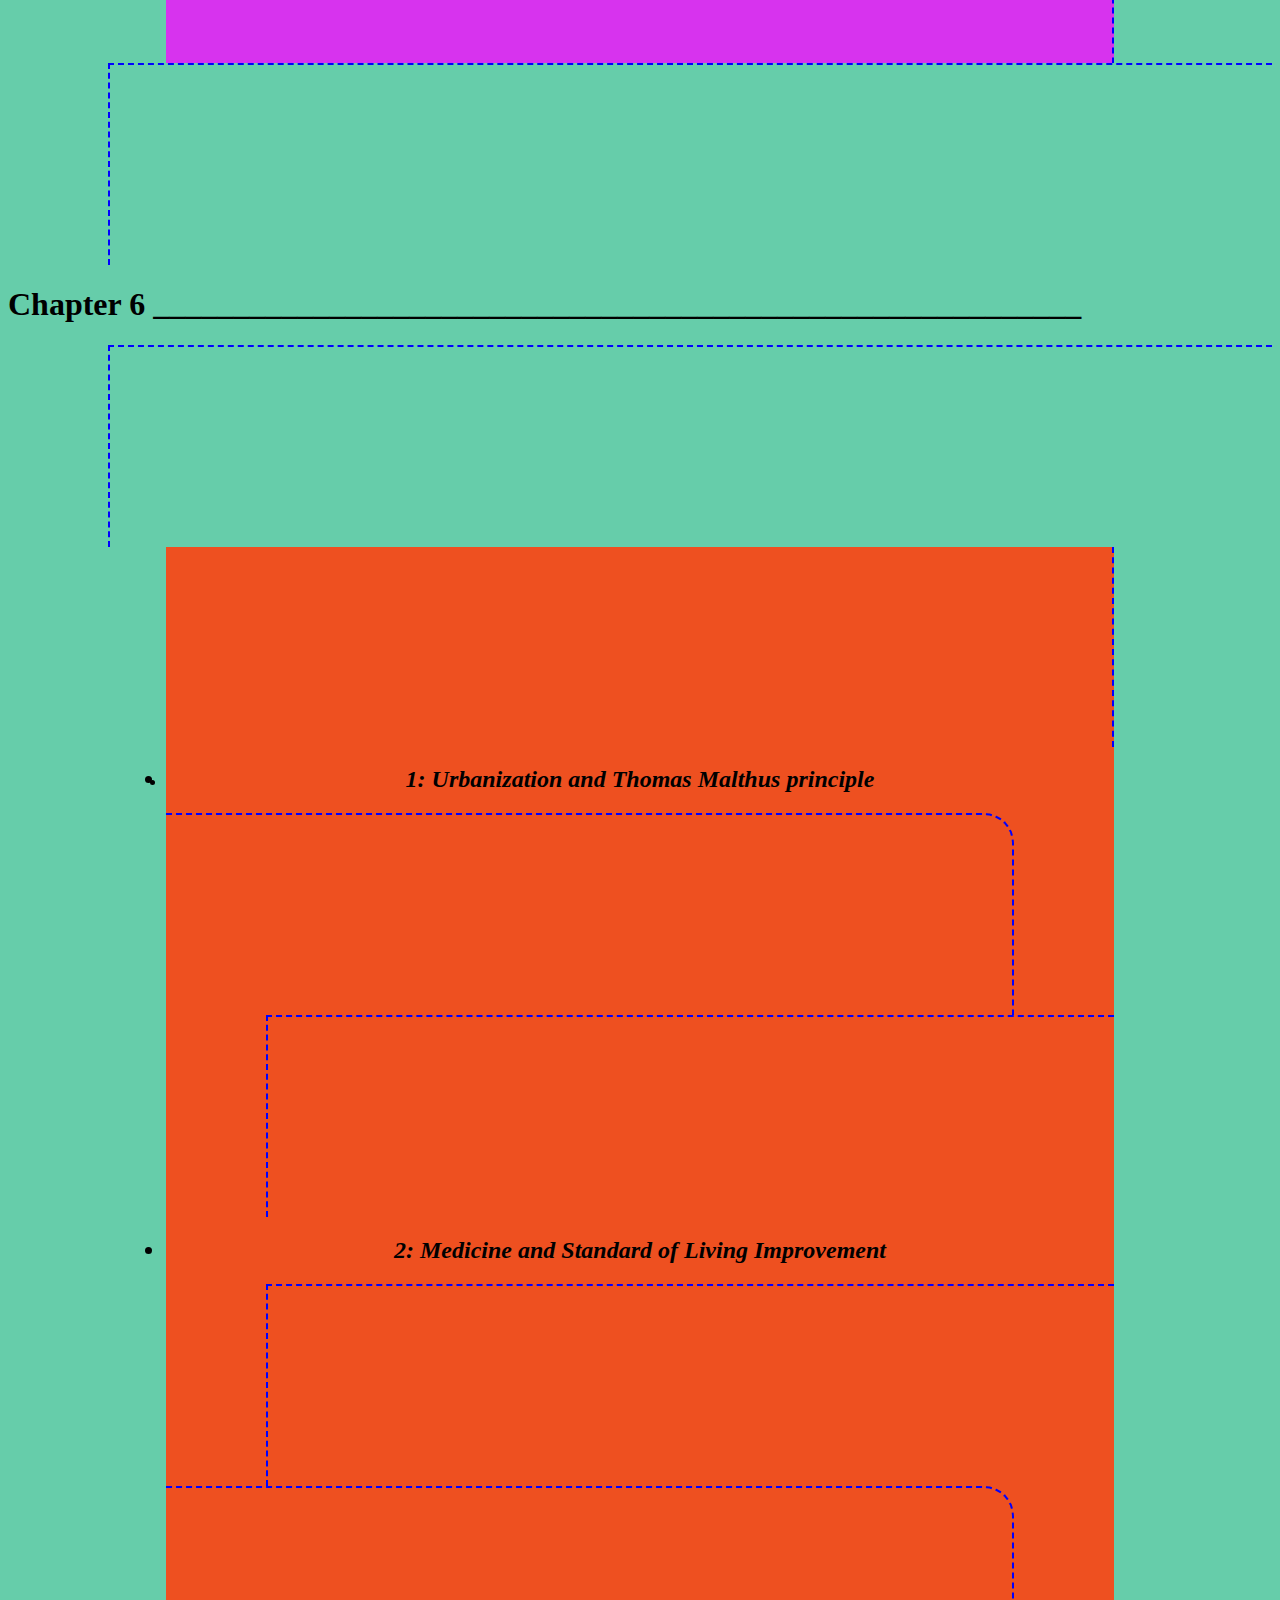
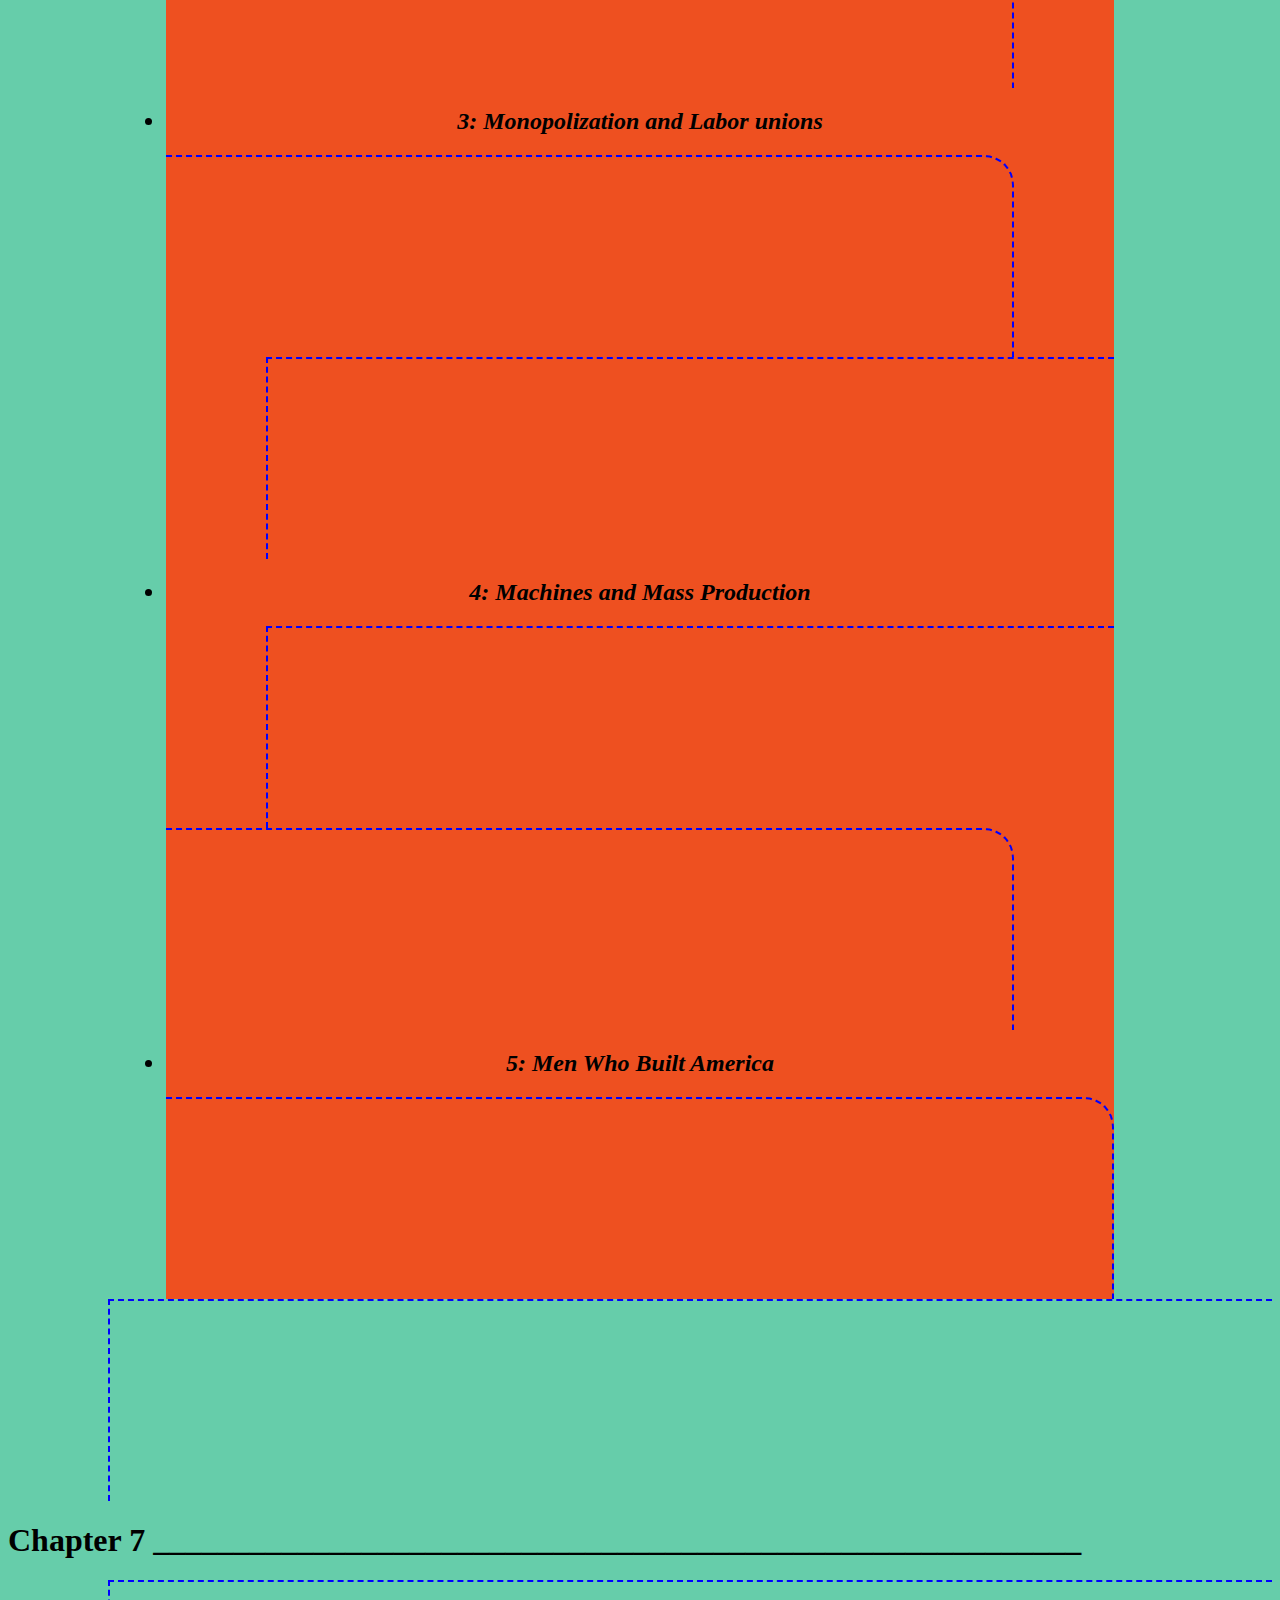
==== commit 586d9bfd: "Add files via upload" ====
--- a/index.html
+++ b/index.html
@@ -1,814 +1,951 @@
-<!DOCTYPE html>
-<html>
-<head>
-	<title>
-		Ryan Niemi's Timeline of Chapters 1-7 Gillis
-	</title>
-</head>
-<body>
-
-	<script>
-			function make_the_json(){
-			"TL.timeline" :  {
-				"TL.TimelineConfig " : "timeline_json",
-				"id" : "timeline"
-
-	    "title": {
-	        "media": {
-	          "url": "https://sevenstar.org/wp-content/uploads/2016/03/pngbase6427bd4c315f2feac7.png",
-	          "caption": "Ryan Niemi Timeline Semester 1",
-	          "credit": "https://sevenstar.org/essential_grid/cr-world-history/"
-	        },
-	        "text": {
-	          "headline": "Ryan Niemi Timeline Semester 1",
-	          "text": "<p>Semster One covers a variety of topics from the Greeks and Romans to the industrialization of Germany and Britain. Let's take a look!</p>"
-	        }
-	    },
-	    "events": [
-	    	{
-	        "media": {
-	          "url": "{{ static_url }}https://i.pinimg.com/originals/94/3a/91/943a913275ad8ca544de869368dc9e21.jpg",
-	          "caption": "Chapter One Twelve Tablets of Rome",
-	          "credit": "https://google.com</a>"
-	        },
-	        "start_date": {
-	          "month": "1",
-	          "day": "1",
-	          "year": "-450"
-	        },
-	        "text": {
-	          "headline": "5 take-aways of Chapter One",
-	          "text": "<p>Chapter One is a brief overview of the years leading up to major civilizations, that are attributed to philosophical reason with Plato, government in Athens, reform with the Magna Carta, and kings like Julius Caesar and King John. From laissez faire from Admam Smith to the structure of government in Rome,  chapter one lays the framework for later chapters to come. </p>"
-	        }
-	      },
-	      {
-	        "media": {
-	          "url": "https://www.nationalgeographic.com/content/dam/archaeologyandhistory/rights-exempt/history-magazine/2016/11-12/sparta-hoplites-dressing-for-battle-numbered.ngsversion.1479155396242.adapt.676.1.jpg",
-	          "caption": "Depicition of Spartan warfare",
-	          "credit": "<a href = \"https://google.com\"> Google </a>"
-	        },
-	        "start_date": {
-	          "month": "1",
-	          "day": "1",
-	          "year": "-509"
-	        },
-	        "text": {
-	          "headline": "1: Roman Republic founded in 509 BC",
-	          "text": "<p>Section one Chapter One is important because it shows the early structuring of reason and government as early as 509 BC in the beginning of civilization in Rome. The Roman Republic was a monumental moment in history, as it established a government type elected of an aristocracy that later developed into a senate, alongside by two consuls. This government had expanded rights and suffrage where the poor people could elect plebeians to represent them in the government. The government also served as a framework for the government today in the U.S. with separate branches and many laws taken from the twelve tables. </p>"
-	        }
-	      },
-	      {
-	        "media": {
-	          "url": "https://www.history.com/.image/t_share/MTU3ODc4Njg2MTkxOTIwODYz/ides_of_march_painting_hero-fix-2.jpg",
-	          "caption": "The killing of Julius Caesar by his coolegues after he crosses the Rubicon River.",
-	          "credit": "<a href=\"http://google.com\">Unidisc Music</a>"
-	        },
-	        "start_date": {
-	          "year": "1978"
-	        },
-	        "text": {
-	          "headline": "2: (51 BC) Julius Caesar Rise To Power & Push For Reforms",
-	          "text": "<p>The first emperor of Rome, Julius Caesar came to power in 51 BC, changing the Roman Republic to a dictatorship during war. The reforms for a newly renovated Rome, a stronger military system, and his waged battles against Carthage and Gaul helped to push Rome forward as a leading national power. After crossing the Rubicon, Julius was stabbed by his colleagues who wanted to assume power, however the grandson of Julius, Augustus Caesar, took the throne of Rome. The many schools Julius established during the time of his reign helped to create philosophical reasoning with thinkers like Aristotle and Plato. </p>"
-	        }
-	      },
-	      {
-	        "media": {
-	          "url": "https://www.cam.ac.uk/sites/www.cam.ac.uk/files/styles/content-580x288/public/news/research/features/150604magnacartasigning.jpg?itok=pUfTiTCi",
-	          "caption": "King John Reluctantly signs the Magna Carta",
-	          "credit": "Google"
-	        },
-	        "start_date": {
-	          "year": "1215"
-	        },
-	        "text": {
-	          "headline": "3: King John Signed the Magna Carta (1215)",
-	          "text": "<p>King John signing of  the Magna Carta helped to limit the rights of nobles and protect the rights of the serfs. This helped to prove the statement that no one is above the law, not even the king. The Magna Carta created two courts, the noble's house and the <b> knight's house</b>, which represented the greater population of people. The government of England  shifted from an absolute monarchy to a more balanced monarchy with the parliament included, during the enlightenment age, as more people began to question the system and become more educated with the works of Hobbes and Locke. More info about that later.  </p>"
-	        }
-	      },
-	      {
-	        "media": {
-	          "url": "https://upload.wikimedia.org/wikipedia/commons/thumb/6/67/Great_Schism_1054_with_former_borders.png/200px-Great_Schism_1054_with_former_borders.png",
-	          "caption": "A map of the west roman Catholic Church and the Eastern Orthodox Church",
-	          "credit": "google"
-	        },
-	        "start_date": {
-	          "year": "1054"
-	        },
-	        "text": {
-	          "headline": "4: (1054 AD) Christian Church splits into Roman Catholic Church and Eastern Orthodox Church",
-	          "text": "<p>A period known as the Great Schism, the splitting of the Catholic Church to the Roman Catholic Church and Eastern Orthodox Church, was due to the scattering of the jews from the Roman Empire. The Byzantine empire ranged from Russia to middle eastern countries like Palestine, while on the other end, the Roman Catholic Church took power in Britain, England, and France. The churches took control of the cities and villages, and had even more power than the government in some cases. After Abraham led to jews to the city of Acaab, the group set up an empire, while another group moved north to Jerusalem. The  groups scattered after the Romans attacked them, and then the religion Christianity became accepted by some of the jews.</p>"
-	        }
-	      },
-	       {
-	        "media": {
-	          "url": "https://upload.wikimedia.org/wikipedia/commons/thumb/3/3a/Coat_of_Arms_of_England_%281558-1603%29.svg/220px-Coat_of_Arms_of_England_%281558-1603%29.svg.png",
-	          "caption": "The symbol for the English Parliament",
-	          "credit": "google"
-	        },
-	        "start_date": {
-	          "year": "1689"
-	        },
-	        "text": {
-	          "headline": "5: Parliament gaining most political power in medieval England (1689)",
-	          "text": "<p>The coming of the parliament as a political voice in England was important to establishing the common man’s voice, and by limiting the king’s power, the avoidance of an absolute monarchy was avoided. The Bill of Rights also granted legal rights to all citizens,  and each person was innocent until proven guilty, a first in history to the fairness of rights. The king Charles II affirms the parliament's dominance, when the king was executed for being an absolute monarch that did not represent the public. The teaching of Rousseau in the era of enlightenment confirms that a government must represent the general opinion, by being split into three branches of checks and balances. The words of Locke also showed that the government can be overthrown if it fails to represent the people. This will be seen in the United States Revolution.</p>"
-	        }
-	      },
-	      {
-	        "media": {
-	          "url": "https://upload.wikimedia.org/wikipedia/commons/thumb/5/59/Rousseau.jpg/170px-Rousseau.jpg",
-	          "caption": "5: Parliament gaining most political power in medieval England (1689)",
-	          "credit": "Sony Music Entertainment"
-	        },
-	        "start_date": {
-	          "year": "1685"
-	        },
-	        "text": {
-	          "headline": "5 take-aways of Chapter 2",
-	          "text": "<p> Chapter 2 covers the enlightenment era wherein the many philosophers such as Rousseau, Hobbes, and Locke began to reform the government and extend rights to more citizens. The reforms would not be possible without governments that had greater representation, such as the U.S. republic, which rebelled against the England monarchy for freedom. The fight for rights and reforms in the enlightenment is a turning point in history.</p>"
-	        }
-	      },
-	      {
-	        "media": {
-	          "url": "https://storicamente.org/sites/default/images/articles/orig/1879.jpg",
-	          "caption": "Hobbes on left and Locke on right",
-	          "credit": "google"
-	        },
-	        "start_date": {
-	          "year": "1695"
-	        },
-	        "text": {
-	          "headline": " Hobbes v. Locke",
-	          "text": "<p> Hobbes and Locke were two controversial philosophers during the time of the enlightenment. While Hobbes was very pessimistic and believed people were naturally corrupt and needed direct control by an absolute monarchy, Locke was optimistic and thought that the general decision of the public was the best decision. Locke also believed that the people have the right to overthrow the government if the government is not doing its job, which is seen in the American Revolution. </p>"
-	        }
-	      },
-	      {
-	        "media": {
-	          "url": "https://www.biography.com/.image/t_share/MTE4MDAzNDEwNjg4NzcxNTk4/adam-smith-9486480-1-402.jpg",
-	          "caption": "A renderation of Adam Smith",
-	          "credit": "<a href='http://google.com'>Google</a>"
-	        },
-	        "start_date": {
-	          "year": "1763"
-	        },
-	        "text": {
-	          "headline": "'Adam Smith and laissez faire'",
-	          "text": "<p>Adam Smith wrote the Wealth of The Nations, a book about Laissez faire. Laissez Faire talked about an open-trade market, where unlike Socialism, the government does not regulate the control of the market. Instead, the supply and demand of goods determines the profitability of the product, a change that allowed many businesses to start up as entrepreneurs. Today we can attribute Adam Smith to the capitalist market.</p>"
-	        }
-	      },
-	      {
-	        "media": {
-	          "url": "http://2.bp.blogspot.com/_-HE1lR1mlb8/S_tq7KikRsI/AAAAAAAACdg/fun8JmDe4gg/s1600/joseph2_hre_flg.jpg",
-	          "caption": "Enlightened despot of Austria. Jospeh II",
-	          "credit": "google."
-	        },
-	        "start_date": {
-	          "year": "1785"
-	        },
-	        "text": {
-	          "headline": "Enlightened despots",
-	          "text": "<p> An enlightened despot is a monarch or goverment power, that favors or adopts the principles of the enlightenment. Countries such as Austria had kings like Joseph II and queens like Katherine the Greate, who held many salons with the philosophers of the century. The enligthenment principles such as extended suffrage, and the abolishment of serfage took place in the countries affected by the enlightened despots. Overall, enlightened despots helped to grant rights and protect the freedom of the working class of their nation, a  right that would be denied in the old regime of France</p>"
-	        }
-	      },
-	      {
-	        "media": {
-	          "url": "https://c.o0bg.com/rf/image_960w/Boston/2011-2020/2018/07/02/BostonGlobe.com/EditorialOpinion/Images/DEC%20CROP-11321-MGNC.jpg",
-	          "caption": "\"Declaration of Independence\"",
-	          "credit": "Thomas Jefferson"
-	        },
-	        "start_date": {
-	          "year": "1776"
-	        },
-	        "text": {
-	          "headline": "Enlightenment influence on the Declaration of Independence",
-	          "text": "<p>The Declaration of Independence split the 13 colonies away from the Britain motherland, for the freedom of the new county's citizens. Written by influential leader Thomas Jefferson, the group took inspiration by the several philisophical thinker like old Plato and Socrates, to enlightenment day Rousseau  and Locke. The rights such as freedom of the speech and quartering privacy were denied from the  colonists by England, so in the Bill of Rights they established the 5 rights. The republic formed by the U.S. had checks and balances, which limited the power of the government.  </p> "
-	        }
-	      },
-	      {
-	        "media": {
-	          "url": "https://worldhistory.us/wp-content/uploads/2017/06/brief-history-and-summary-of-the-american-bill-of-rights.jpg",
-	          "caption": "Bill of Rights picture",
-	          "credit": "The U.S. and the representative of the colonies"
-	        },
-	        "start_date": {
-	          "year": "1789"
-	        },
-	        "text": {
-	          "headline": " Enlightenment influence on the US Bill of Rights",
-	          "text": "<p> Many ideas from the enlightenment, can be seen in the constitution and in the Bill of Rights. Practices from Locke of the right to overthrow a government and Hobbes social contract can be seen in the declaration of independence. In the Bill of Rights, the laws of Voltaire are used. In the Constitution, the laws of Voltaire are used to express equality. The works of Monesseque was used in creating a federal republic and deciding on crime punishments. The opinions of Hobbes were used in setting the 5 main rights: of protest, religion, speech, press, to be happy, to own property, and to live.  </p>"
-	        }
-	      },
-	      {
-	        "media": {
-	          "url": "http://www.theparisreview.org/blog/wp-content/uploads/2018/04/576cb32f05aae_louisette.jpg",
-	          "caption": "Execution by guillotine during the bloody revolution of France",
-	          "credit": "Google"
-	        },
-	        "start_date": {
-	          "year": "1794"
-	        },
-	        "text": {
-	          "headline": "Chapter 3",
-	          "text": "<p>The fight for freedom and greater rights is exemplified in the French revolution starting in 1789. The three estates of nobles, clergy, and the rest of the population classified of the old regime come to an imbalance, and as famine and aggresion breaks out in the thrid estate, fueled by the victory of the American Revolution, the rally against the first and second estate commences.</p>"
-	        }
-	      },
-	      {
-	        "media": {
-	          "url": "http://websupport1.citytech.cuny.edu/faculty/pcatapano/WC2/wc2images/oldregime.jpg",
-	          "caption": "The old regime comprised of the rich nobles and clergy is abusing the third class",
-	          "credit": "Google"
-	        },
-	        "start_date": {
-	          "year": "1789"
-	        },
-	        "text": {
-	          "headline": "French Ancien Regime & French Deficit Spending ",
-	          "text": "<p>The social structure of the old regime consisted of 3 estate. In the 1st estate, there are wealthy clergy. In the 2nd estate, there are  noblemen. Lastly, in the 3rd estate, there are the bulk of the population consisting of peasants, indentured servants, and merchants. During 1789, France experienced deficit spending and had economic problems as taxes had to increase. The second and first estates refused to pay taxes and the more taxes fell down to the poor who couldn’t afford bread, which created unrest.  </p>"
-	        }
-	      },
-	      {
-	        "media": {
-	          "url": "https://alphahistory.com/frenchrevolution/wp-content/uploads/2012/11/tenniscourtoath.jpg",
-	          "caption": "The national assembly gathers in the tennis court to make their own government",
-	          "credit": "google"
-	        },
-	        "start_date": {
-	        	"month" : "6",
-	        	"day" : "20",
-	          "year": "1789"
-
-	        },
-	        "text": {
-	          "headline": "Tennis Court Oath",
-	          "text": "<p>The tennis court oath was established by the National Assembly, a group comprised of thinkers of the third class, after they met in a tennis court. The oath stated that no matter the circumstance, the group would meet and they would never separate, until a sound constitution was met.</p>"
-	        }
-	      },
-	      {
-	        "media": {
-	          "url": "https://upload.wikimedia.org/wikipedia/commons/thumb/4/4e/Prise_de_la_Bastille.jpg/300px-Prise_de_la_Bastille.jpg",
-	          "caption": "The third class storms the Bastille",
-	          "credit": "google"
-	        },
-	        "start_date": {
-	        	"month" : "7",
-	        	"day" : "14",
-	          "year": "1789"
-	        },
-	        "text": {
-	          "headline": "Parisians Storm the Bastille",
-	          "text": "<p>The storming of Bastille showed that the third estate’s opinions and needs were a fighting force to be reckoned with. The storming of Bastille also marked the start of the French revolution.</p>"
-	        }
-	      },
-	      {
-	        "media": {
-	          "url": "https://learnodo-newtonic.com/wp-content/uploads/2015/08/Reign-Of-Terror-Facts-Featured.jpg",
-	          "caption": "The beheading of a victim during the Reign of Terror by the committee of safety",
-	          "credit": "google"
-	        },
-	        "start_date": {
-	          "year": "1794"
-	        },
-	        "text": {
-	          "headline": "(1793-1794) Reign of Terror",
-	          "text": "<p>During the aftermath of the radical upbringing of the legislative assembly to the national convention: suffrage was extended, the monarchy was abolished, the french republic was founded, the old regime was erased, the nobles land and titles were seized, and Queen Antoinette and King Louis were executed</p>"
-	        }
-	      },
-	      {
-	        "media": {
-	          "url": "https://spectator.imgix.net/content/uploads/2013/12/Napoleon.jpg?auto=compress,enhance,format&crop=faces,entropy,edges&fit=crop&w=620&h=413",
-	          "caption": "Napoleon commands as a general and a king in his reign of conquest",
-	          "credit": "google"
-	        },
-	        "start_date": {
-	          "year": "1804"
-	        },
-	        "text": {
-	          "headline": "The Age of Napoleon Bonaparte 1799 to 1815",
-	          "text": "<p> Napoleon improved France’s cities and towns by giving greater rights to the public. Also, he made the towns safer by creating a stable economy and a strong security. Napoleon reformed the education system in France by placing public schools throughout France for people to attend. There were four school systems: primary, secondary, lychees, and military, that an increased amount of people went to. It now focused more on science and math with teaching discipline and military.</p>"
-	        }
-	      },
-	      {
-	        "media": {
-	          "url": "http://www.returnofkings.com/wp-content/uploads/2016/07/industrial-revolution.jpg",
-	          "caption": "Industrial Revolution causes pollution in the cities due to the rising population and Urbanization",
-	          "credit": "http://www.returnofkings.com"
-	        },
-	        "start_date": {
-	          "year": "1760"
-	        },
-	        "text": {
-	          "headline": "Chapter 5",
-	          "text": "<p>Chapter 5 marks the industrial revolution, where the standard of living went up as a rise in population occurred. The new rise in population clumps in urban areas, creating unsanitary areas where workers are in need of jobs. The business tycoons that have emerged will monopolize off of the economy and the geography of the area to create a seperation between the rich middle class and the poor working class. Industrialization will reduce the cost of goods, make manufacturing easier, and create a variety of new products and ideas, such as modern medicine. In Britain and emerging countries, industrialization will sweep through the nation, changing the way of life forever in the world.</p>"
-	        }
-	      }, {
-	        "media": {
-	          "url": "[data-uri]",
-	          "caption": "A group of children work in the unsanitary and dangerous textile factories",
-	          "credit": "google"
-	        },
-	        "start_date": {
-	          "year": "1770"
-	        },
-	        "text": {
-	          "headline": "Textile Industry",
-	          "text": "<p>The textile industry replaced the old cottage-system perfomred by the peasants in the rural country side, speeding up the time it takes to manufacture the textiles and the cost to produce them. After the enclosure acts, the many farmer peasants had no place and no job to go to, so they relocated to the busy cities where they could tend to the machines. The supply of money was just enough to keep the  .</p>"
-	        }
-	      }, {
-	        "media": {
-	          "url": "https://upload.wikimedia.org/wikipedia/commons/b/b3/Childlabourcoal.jpg",
-	          "caption": "A group of coal workers at the age as of young as 7 work all day",
-	          "credit": "google"
-	        },
-	        "start_date": {
-	          "year": "1783"
-	        },
-	        "text": {
-	          "headline": "Cultural Revolution",
-	          "text": "<p>Houston's comeback tour is cut short due to a diminished voice damaged by years of smoking. She was reportedly devastated at her inability to perform like her old self.</p>"
-	        }
-	      }, {
-	        "media": {
-	          "url": "https://sites.google.com/site/economicexpansion1877to1890/_/rsrc/1320190438964/the-agricultural-revolution/plow.jpg?height=222&width=400",
-	          "caption": "Jethro's Tull machine efficiently put seeds in rows",
-	          "credit": "google"
-	        },
-	        "start_date": {
-	          "year": "1763"
-	        },
-	        "text": {
-	          "headline": "Agricultural Revolution",
-	          "text": "<p>Houston's comeback tour is cut short due to a diminished voice damaged by years of smoking. She was reportedly devastated at her inability to perform like her old self.</p>"
-	        }
-	      }, {
-	        "media": {
-	          "url": "https://visitlaramie.org/wp-content/uploads/2015/06/railroad_history.jpg",
-	          "caption": "The invention of railroads helps to speed industrialization",
-	          "credit": "google"
-	        },
-	        "start_date": {
-	          "year": "1792"
-	        },
-	        "text": {
-	          "headline": "Communication and Travel",
-	          "text": "<p>Houston's comeback tour is cut short due to a diminished voice damaged by years of smoking. She was reportedly devastated at her inability to perform like her old self.</p>"
-	        }
-	      }, {
-	        "media": {
-	          "url": "https://www.conservativehome.com/wp-content/uploads/2013/10/Screen-shot-2013-10-04-at-08.27.28-294x300.png",
-	          "caption": "The symbol for socialism and grit. Marx helped to write the communist manifesto",
-	          "credit": "google"
-	        },
-	        "start_date": {
-	          "year": "1818"
-	        },
-	        "text": {
-	          "headline": "Marxism",
-	          "text": "<p>Houston's comeback tour is cut short due to a diminished voice damaged by years of smoking. She was reportedly devastated at her inability to perform like her old self.</p>"
-	        }
-	      }, {
-	        "media": {
-	          "url": "https://i.ytimg.com/vi/2EMdikvJmeA/maxresdefault.jpg",
-	          "caption": "A flyer from the cult of domesticity",
-	          "credit": "google"
-	        },
-	        "start_date": {
-	          "year": "1832"
-	        },
-	        "text": {
-	          "headline": "Chapter 6",
-	          "text": "<p>Houston's comeback tour is cut short due to a diminished voice damaged by years of smoking. She was reportedly devastated at her inability to perform like her old self.</p>"
-	        }
-	      }, {
-	        "media": {
-	          "url": "https://i.redd.it/pa11qo5h0iy01.jpg",
-	          "caption": "Thomas Malthus believes the agricultural-revolution will not support the population",
-	          "credit": "google"
-	        },
-	        "start_date": {
-	          "year": "1841"
-	        },
-	        "text": {
-	          "headline": "Urbanization and Thomas Malthus principle",
-	          "text": "<p>Houston's comeback tour is cut short due to a diminished voice damaged by years of smoking. She was reportedly devastated at her inability to perform like her old self.</p>"
-	        }
-	      }, {
-	        "media": {
-	          "url": "http://www.crystalinks.com/surgery.middleages.jpg",
-	          "caption": "Surgeons gather around a patient without proper equipment or sanitation",
-	          "credit": "google"
-	        },
-	        "start_date": {
-	          "year": "1849"
-	        },
-	        "text": {
-	          "headline": "Medicine and Standard of Living Improvement",
-	          "text": "<p>Houston's comeback tour is cut short due to a diminished voice damaged by years of smoking. She was reportedly devastated at her inability to perform like her old self.</p>"
-	        }
-	      }, {
-	        "media": {
-	          "url": "https://miro.medium.com/max/754/1*KsqmAuEpEXOEcCmkNbkmyw.jpeg",
-	          "caption": "A depiction of the monopoly Standard Oil, owned by Rockefeller",
-	          "credit": "google"
-	        },
-	        "start_date": {
-	          "year": "1865"
-	        },
-	        "text": {
-	          "headline": "Monopolization and Labor unions",
-	          "text": "<p>Houston's comeback tour is cut short due to a diminished voice damaged by years of smoking. She was reportedly devastated at her inability to perform like her old self.</p>"
-	        }
-	      }, {
-	        "media": {
-	          "url": "https://cdn.thinglink.me/api/image/622807124468039680/1240/10/scaletowidth",
-	          "caption": "The assembly line production of the model T ford",
-	          "credit": "google"
-	        },
-	        "start_date": {
-	          "year": "1908"
-	        },
-	        "text": {
-	          "headline": "Machines and Mass Production",
-	          "text": "<p>Houston's comeback tour is cut short due to a diminished voice damaged by years of smoking. She was reportedly devastated at her inability to perform like her old self.</p>"
-	        }
-	      }, {
-	        "media": {
-	          "url": "[data-uri]",
-	          "caption": "A photo of Andrew Carnegie",
-	          "credit": "google"
-	        },
-	        "start_date": {
-	          "year": "1897"
-	        },
-	        "text": {
-	          "headline": "Men who Built America",
-	          "text": "<p>Houston's comeback tour is cut short due to a diminished voice damaged by years of smoking. She was reportedly devastated at her inability to perform like her old self.</p>"
-	        }
-	      }, {
-	        "media": {
-	          "url": "https://upload.wikimedia.org/wikipedia/en/thumb/b/ba/Flag_of_Germany.svg/1280px-Flag_of_Germany.svg.png",
-	          "caption": "The industrialization of Germany occurred fastly to become the leading country of Europe",
-	          "credit": "google"
-	        },
-	        "start_date": {
-	          "year": "1911"
-	        },
-	        "text": {
-	          "headline": "Chapter 7",
-	          "text": "<p>Houston's comeback tour is cut short due to a diminished voice damaged by years of smoking. She was reportedly devastated at her inability to perform like her old self.</p>"
-	        }
-	      }, {
-	        "media": {
-	          "url": "https://media.gettyimages.com/photos/kulturkampf-bismarck-against-the-catholic-church-picture-id113495140",
-	          "caption": "A political cartoon portrays Kulturkampf as a game, which Bismarck was able to win with success",
-	          "credit": "gettyimages"
-	        },
-	        "start_date": {
-	          "year": "1865"
-	        },
-	        "text": {
-	          "headline": "Nationalism with Otto Von Bismarck",
-	          "text": "<p>Houston's comeback tour is cut short due to a diminished voice damaged by years of smoking. She was reportedly devastated at her inability to perform like her old self.</p>"
-	        }
-	      }, 
-	      {
-	        "media": {
-	          "url": "http://1.bp.blogspot.com/-dmlVjFAEfug/VowP_1vz82I/AAAAAAAAAy4/2wTM_Ak_rlk/s1600/Kaiserproklamation_in_Versailles_1871.jpg",
-	          "caption": "William II takes the position of Kaiser and Otto Von Bismarck is dismissed as a political assistant and chancellor",
-	          "credit": "google"
-	        },
-	        "start_date": {
-	          "year": "1888"
-	        },
-	        "text": {
-	          "headline": "Kaiser and Otto Von Bismarck ",
-	          "text": "<p>Houston's comeback tour is cut short due to a diminished voice damaged by years of smoking. She was reportedly devastated at her inability to perform like her old self.</p>"
-	        }
-	      }, {
-	        "media": {
-	          "url": "http://www.wetheitalians.com/storage/app/uploads/public/585/73a/258/58573a25867cd171669830.jpg",
-	          "caption": "The three pioneers and founders of Italy: Giuseppe Garibaldi, Giuseppe Mazzini, and Cavour",
-	          "credit": "google"
-	        },
-	        "start_date": {
-	          "year": "1906"
-	        },
-	        "text": {
-	          "headline": "Giuseppe and Cavour in Italy Unity",
-	          "text": "<p>Houston's comeback tour is cut short due to a diminished voice damaged by years of smoking. She was reportedly devastated at her inability to perform like her old self.</p>"
-	        }
-	      }, {
-	        "media": {
-	          "url": "https://www.worldatlas.com/r/w728-h425-c728x425/upload/b2/57/15/untitled-design-321.jpg",
-	          "caption": "The Ottoman Empire was very strong, however nationalism ended leading to its fall",
-	          "credit": "google"
-	        },
-	        "start_date": {
-	          "year": "1911"
-	        },
-	        "text": {
-	          "headline": "Ottoman Empire",
-	          "text": "<p>Houston's comeback tour is cut short due to a diminished voice damaged by years of smoking. She was reportedly devastated at her inability to perform like her old self.</p>"
-	        }
-	      },
-	      {
-	        "media": {
-	          "url": "https://i.imgur.com/EZsVGjc.png",
-	          "caption": "The Hapsburg empire fell from power and seperated due to conflicting cultural and social wants within the many different groups",
-	          "credit": "<a href='http://commons.wikimedia.org/wiki/File%3AFlickr_Whitney_Houston_performing_on_GMA_2009_4.jpg'>Asterio Tecson</a> via Wikimedia"
-	        },
-	        "start_date": {
-	          "year": "1908"
-	        },
-	        "text": {
-	          "headline": "Hapsburg Empire",
-	          "text": "<p>Houston, 48, was discovered dead at the Beverly Hilton Hotel on  on Feb. 11, 2012. She is survived by her daughter, Bobbi Kristina Brown, and mother, Cissy Houston.</p>"
-	        }
-	      }
-	    ]
-}
-}
-	</script>
- 
-      <link title="timeline-styles" rel="stylesheet" href="https://cdn.knightlab.com/libs/timeline3/latest/css/timeline.css">
-
-      
-      <script src="https://cdn.knightlab.com/libs/timeline3/latest/js/timeline.js"></script>
-
-      <div id='timeline-embed' style="width: 100%; height: 600px"></div>
-
-  			<link title="timeline-styles" rel="stylesheet" href="https://cdn.knightlab.com/libs/timeline3/latest/css/timeline.css">
-      		<link title="timeline-styles" rel="stylesheet" href="https://cdn.knightlab.com/libs/timeline3/latest/css/fonts/font.roboto-megrim.css">
-      		
-	<style type="text/css">
-		.body {
-		padding-left: 0px;
-		padding-right: 100px;
-		padding-bottom: 5px;
-		padding-top: 5px;
-		background: #000;
-		text-align: center;
-		align-content: center;
-		align-self: center;
-	}	
-	.divider {
-		width:80%;
-		height: 150px;
-		box-shadow: 7px;
-		background-color: #f3f3f3;
-		border-color: #ffffff;
-		border-radius: 5px;
-		font-size: 20;
-		font-color: #ffffff;
-		position: fixed;
-	}
-	.tables {
-		background-color: #f4c842;
-		color: #000;
-		font-style: monospace;
-		border-width: 5px;
-		align-self: center;
-		text-align: center;
-		width: 600px;
-	}
-	.timeline {
-		padding-right: 200px;
-		margin-right: auto;
-	}
-	html, body {
-    max-width: 100%;
-    overflow-x: hidden;
-    background-color: #66cdaa;
-	}
-		.timeline {
-	  width: 300px;
-	  margin: auto;
-	}
-
-	p {
-
-	  border-top: 2px dashed;
-	  border-color: blue !important;
-	  margin:0; padding: 30px;
-	}
-
-
-
-	p:nth-child(even) {
-	  border-left: 2px dashed;
-	  border-top-left-radius: 30px;
-	  border-bottom-left-radius: 30px;
-	  margin-right: 30px; 
-	  padding-right: 0;
-	}
-
-	p:nth-child(odd) {
-	  border-right: 2px dashed;
-	  border-top-right-radius: 30px;
-	  border-bottom-right-radius: 30px;
-	  margin-left: 30px; 
-	  padding-left: 0;
-	}
-
-	p:first-child {
-	  border-top: 0;
-	  border-top-right-radius:0;
-	  border-top-left-radius:0;
-	}
-
-	p:last-child {
-	  border-bottom-right-radius:0;
-	  border-bottom-left-radius:0;
-	}
-	</style>
-
-	<div class = "center-allign">
-	<img  width = 100% height = 400px src = "[data-uri]" alt = "can not connect to the internet to display Rome image. Connect and reload page."> 
-	</div>
-
-		<tbody>
-
-<b> <h1> Navigate To Sections :)</h1></b>
-
-			<div class = "timeline">
-			  <p>Lorem ipsum dolor sit amet consectetur adipisicing elit. Adipisci, iste iusto quas eligendi corporis id eius corrupti temporibus velit? Molestias harum voluptatibus veritatis explicabo ut velit deserunt, saepe sit commodi?</p>
-			<p>Lorem ipsum dolor sit amet consectetur adipisicing elit. Adipisci, iste iusto quas eligendi corporis id eius corrupti temporibus velit? Molestias harum voluptatibus veritatis explicabo ut velit deserunt, saepe sit commodi?</p>
-			<p>Lorem ipsum dolor sit amet consectetur adipisicing elit. Adipisci, iste iusto quas eligendi corporis id eius corrupti temporibus velit? Molestias harum voluptatibus veritatis explicabo ut velit deserunt, saepe sit commodi?</p>
-			<p>Lorem ipsum dolor sit amet consectetur adipisicing elit. Adipisci, iste iusto quas eligendi corporis id eius corrupti temporibus velit? Molestias harum voluptatibus veritatis explicabo ut velit deserunt, saepe sit commodi?</p>
-			<p>Lorem ipsum dolor sit amet consectetur adipisicing elit. Adipisci, iste iusto quas eligendi corporis id eius corrupti temporibus velit? Molestias harum voluptatibus veritatis explicabo ut velit deserunt, saepe sit commodi?</p>
-			  
-			</div>
-
-			<tr class = "divider"> 
-									<h1>	Chapter 1 
-								________________________________________________________________________________________________________</h1>
-
-			</tr>
-			<tr>
-					<div class = "tables">
-
-				<td> 
-					<h2> <b> <i> <a src = ""> <li> 1: Roman Republic founded in 509 BC </a></b> </i> </h2> </li>
-				</td>
-				<td>
-					 <h2> <b> <i> <a src = ""> <li>2: (51 BC) Julius Caesar Rise To Power & Push For Reforms </a></i> </b> </h2> </li>
-				</td>	
-				<td>
-					 <h2> <b> <i> <a src = ""> <li>3: King John Signed the Magna Carta (1215) </a> </i> </b> </h2> </li>
-				</td>
-					 <h2> <b> <i> <a src = "" > <li>4: (1054 AD) Christian Church splits into Roman Catholic Church and Eastern Orthodox Church </a> </i> </b> </h2> </li>
-				<td>
-					 <h2> <b> <i> <a src = "" > <li>5: Parliament gaining most political power in medieval England (1689) </a> </i> </b> </h2> </li>
-				</td>
-	
-			</tr>
-				</div>
-			<tr class = "divider">
-							<h1>	Chapter 2
-							________________________________________________________________________________________________________________ </h1>
-
-			</tr>
-						<div class = "tables">
-
-		
-				<tr>
-					
-				<td> 
-
-					<h2> <b> <i> <a src = ""><li> 1: Hobbes v. Locke </a></b> </i> </h2> </li>
-				</td>
-				<td>
-					<h2> <b> <i> <a src = ""><li>2: Adam Smith and laissez faire </a></i> </b> </h2> </li>
-				</td>	
-				<td>
-					<h2> <b> <i> <a src = ""> <li>3: Enlightened despots </a> </i> </b> </h2> </li>
-				</td>
-					<h2> <b> <i> <a src = "" > <li>4: Enlightenment influence on the Declaration of Independence </a> </i> </b> </h2> </li> 
-				<td>
-					<h2> <b> <i> <a src = "" ><li> 5: Enlightenment influence on the US Bill of Rights </a> </i> </b> </h2> </li>
-				</td>
-				
-					</tr>
-					</div>
-
-				<tr class = "divider">
-									<h1>	Chapter 3 
-									________________________________________________________________________________________________________</h1>
-
-				</tr>
-					<div class = "tables">
-
-				<tr>	
-				<td>
-					<h2> <b> <i> <a src = ""><li>1 : French Ancien Regime & French Deficit Spending </a></b> </i> </h2> </li>
-				</td>
-				<td>
-					<h2> <b> <i> <a src = ""><li>2: Tennis Court Oath</a></i> </b> </h2> </li>
-				</td>	
-				<td>
-					<h2> <b> <i> <a src = ""> <li>3: Parisians Storm the Bastille </a> </i> </b> </h2> </li>
-				</td>
-					<h2> <b> <i> <a src = "" ><li>4: (1793-1794) Reign of Terror </a> </i> </b> </h2> </li>
-				<td>
-					<h2> <b> <i> <a src = "" ><li> 5: The Age of Napoleon Bonaparte 1799 to 1815  </a> </i> </b> </h2> </li>
-				</td>
-				
-			</tr>
-				</div>
-
-			<tr>
-			<tr class = "divider">			
-									<h1>	Chapter 5 
-									________________________________________________________________________________________________________</h1>
-			</tr>
-			<tr>
-					<div class = "tables">
-
-
-				<td>
-					<h2> <b> <i> <a src = ""><li> 1: Textile Industry </a></b> </i> </h2> </li>
-				</td>
-				<td>
-					<h2> <b> <i> <a src = ""><li>2: Cultural Revolution</a></i> </b> </h2> </li> 
-				</td>	
-				<td>
-					<h2> <b> <i> <a src = ""><li>3: Agricultural Revolution </a> </i> </b> </h2> </li>
-				</td>
-					<h2> <b> <i> <a src = "" > <li>4: Communication </a> </i> </b> </h2>  </li> 
-				<td>
-					<h2> <b> <i> <a src = "" ><li>5: Marxism  </a> </i> </b> </h2> </li>
-				</td>
-			</div>
-			</tr>
-				<tr class = "divider">
-					<h1>	Chapter 6 
-					________________________________________________________________________________________________________</h1>
-					</tr>
-						<div class = "tables">
-
-				<tr>
-					<li> 
-				<td> 
-					<h2> <b> <i> <a src = ""><li>1: Urbanization and Thomas Malthus principle </a></b> </i> </h2> </li>
-				</td>
-				<td>
-					<h2> <b> <i> <a src = ""><li>2: Medicine and Standard of Living Improvement </a></i> </b> </h2> </li>
-				</td>	
-				<td>
-					<h2> <b> <i> <a src = ""> <li>3: Monopolization and Labor unions </a> </i> </b> </h2> </li>
-				</td>
-					<h2> <b> <i> <a src = "" ><li>4:  Machines and Mass Production </a> </i> </b> </h2> </li>
-				<td>
-					<h2> <b> <i> <a src = "" ><li> 5:  Men Who Built America</a> </i> </b> </h2> </li>
-				</td>
-			</div>
-			</tr>
-			<tr class = "divider">
-										<h1>	Chapter 7 
-										________________________________________________________________________________________________________</h1>
-
-				</tr>
-				<tr>
-						<div class = "tables">
-
-				<td> 
-					<h2> <b> <i> <a src = ""> <li>1:  Kaiser and Otto Von Bismarck </a></b> </i> </h2> </li>
-				</td>
-				<td>
-					 <h2> <b> <i> <a src = ""><li>2: Nationalism with Otto Von Bismarck </a></i> </b> </h2>  </li>
-				</td>	
-				<td>
-					 <h2> <b> <i> <a src = ""> <li>3: Giuseppe and Cavour in Italy Unity </a> </i> </b> </h2>  </li>
-				</td>
-					<h2> <b> <i> <a src = "" > <li>4: Ottoman Empire </a> </i> </b> </h2> </li>
-				<td>
-					<h2> <b> <i> <a src = "" > <li>5: Hapsburg Empire </a> </i> </b> </h2> </li>
-				</td>
-			</tr>
-		</tbody>
-	</div>
-		
-		<div id = "Timeline">
-			<script type="text/javascript">
-        // The TL.Timeline constructor takes at least two arguments:
-        // the id of the Timeline container (no '#'), and
-        // the URL to your JSON data file or Google spreadsheet.
-        // the id must refer to an element "above" this code,
-        // and the element must have CSS styling to give it width and height
-        // optionally, a third argument with configuration options can be passed.
-        // See below for more about options.
-        timeline = new TL.Timeline('timeline',
-          'https://docs.google.com/spreadsheets/d/1cWqQBZCkX9GpzFtxCWHoqFXCHg-ylTVUWlnrdYMzKUI/pubhtml');
-
-         <script type="text/javascript">
-            var additionalOptions = {
-              start_at_end: true,
-              default_bg_color: {r:153, g:225, b:234},
-              timenav_height: 400
-            }
-          </script>
-		
-
-		<iframe src='https://cdn.knightlab.com/libs/timeline3/latest/embed/index.html?source=1cWqQBZCkX9GpzFtxCWHoqFXCHg-ylTVUWlnrdYMzKUI&font=Default&lang=en&initial_zoom=2&height=650' width='100%' height='650' webkitallowfullscreen mozallowfullscreen allowfullscreen frameborder='0'></iframe>
-	</div>
-	
-</body>
-</html>
+<!DOCTYPE html>
+<html>
+<head>
+	<title>
+		Ryan Niemi's Timeline of Chapters 1-7 Gillis
+	</title>
+</head>
+<body>
+
+	<script>
+			let TimelineJSON = {
+	    "title": {
+	        "media": {
+	          "url": "https://sevenstar.org/wp-content/uploads/2016/03/pngbase6427bd4c315f2feac7.png",
+	          "caption": "Ryan Niemi Timeline Semester 1",
+	          "credit": "https://sevenstar.org/essential_grid/cr-world-history/"
+	        },
+	        "text": {
+	          "headline": "Ryan Niemi Timeline Semester 1",
+	          "text": "<p>Semster One covers a variety of topics from the Greeks and Romans to the industrialization of Germany and Britain. Let's take a look!</p>"
+	        }
+	    },
+	    "events": [
+	    	{
+	        "media": {
+	          "url": "{{ static_url }}https://i.pinimg.com/originals/94/3a/91/943a913275ad8ca544de869368dc9e21.jpg",
+	          "caption": "Chapter One Twelve Tablets of Rome",
+	          "credit": "https://google.com</a>"
+	        },
+	        "start_date": {
+	          "month": "1",
+	          "day": "1",
+	          "year": "-450"
+	        },
+	        "text": {
+	          "headline": "5 take-aways of Chapter One",
+	          "text": "<p>Chapter One is a brief overview of the years leading up to major civilizations, that are attributed to philosophical reason with Plato, government in Athens, reform with the Magna Carta, and kings like Julius Caesar and King John. From laissez faire from Admam Smith to the structure of government in Rome,  chapter one lays the framework for later chapters to come. </p>"
+	        }
+	      },
+	      {
+	        "media": {
+	          "url": "https://www.nationalgeographic.com/content/dam/archaeologyandhistory/rights-exempt/history-magazine/2016/11-12/sparta-hoplites-dressing-for-battle-numbered.ngsversion.1479155396242.adapt.676.1.jpg",
+	          "caption": "Depicition of Spartan warfare",
+	          "credit": "<a href = \"https://google.com\"> Google </a>"
+	        },
+	        "start_date": {
+	          "month": "1",
+	          "day": "1",
+	          "year": "-509"
+	        },
+	        "text": {
+	          "headline": "1: Roman Republic founded in 509 BC",
+	          "text": "<p>Section one Chapter One is important because it shows the early structuring of reason and government as early as 509 BC in the beginning of civilization in Rome. The Roman Republic was a monumental moment in history, as it established a government type elected of an aristocracy that later developed into a senate, alongside by two consuls. This government had expanded rights and suffrage where the poor people could elect plebeians to represent them in the government. The government also served as a framework for the government today in the U.S. with separate branches and many laws taken from the twelve tables. </p>"
+	        }
+	      },
+	      {
+	        "media": {
+	          "url": "https://www.history.com/.image/t_share/MTU3ODc4Njg2MTkxOTIwODYz/ides_of_march_painting_hero-fix-2.jpg",
+	          "caption": "The killing of Julius Caesar by his coolegues after he crosses the Rubicon River.",
+	          "credit": "<a href=\"http://google.com\">Unidisc Music</a>"
+	        },
+	        "start_date": {
+	          "year": "1978"
+	        },
+	        "text": {
+	          "headline": "2: (51 BC) Julius Caesar Rise To Power & Push For Reforms",
+	          "text": "<p>The first emperor of Rome, Julius Caesar came to power in 51 BC, changing the Roman Republic to a dictatorship during war. The reforms for a newly renovated Rome, a stronger military system, and his waged battles against Carthage and Gaul helped to push Rome forward as a leading national power. After crossing the Rubicon, Julius was stabbed by his colleagues who wanted to assume power, however the grandson of Julius, Augustus Caesar, took the throne of Rome. The many schools Julius established during the time of his reign helped to create philosophical reasoning with thinkers like Aristotle and Plato. </p>"
+	        }
+	      },
+	      {
+	        "media": {
+	          "url": "https://www.cam.ac.uk/sites/www.cam.ac.uk/files/styles/content-580x288/public/news/research/features/150604magnacartasigning.jpg?itok=pUfTiTCi",
+	          "caption": "King John Reluctantly signs the Magna Carta",
+	          "credit": "Google"
+	        },
+	        "start_date": {
+	          "year": "1215"
+	        },
+	        "text": {
+	          "headline": "3: King John Signed the Magna Carta (1215)",
+	          "text": "<p>King John signing of  the Magna Carta helped to limit the rights of nobles and protect the rights of the serfs. This helped to prove the statement that no one is above the law, not even the king. The Magna Carta created two courts, the noble's house and the <b> knight's house</b>, which represented the greater population of people. The government of England  shifted from an absolute monarchy to a more balanced monarchy with the parliament included, during the enlightenment age, as more people began to question the system and become more educated with the works of Hobbes and Locke. More info about that later.  </p>"
+	        }
+	      },
+	      {
+	        "media": {
+	          "url": "https://upload.wikimedia.org/wikipedia/commons/thumb/6/67/Great_Schism_1054_with_former_borders.png/200px-Great_Schism_1054_with_former_borders.png",
+	          "caption": "A map of the west roman Catholic Church and the Eastern Orthodox Church",
+	          "credit": "google"
+	        },
+	        "start_date": {
+	          "year": "1054"
+	        },
+	        "text": {
+	          "headline": "4: (1054 AD) Christian Church splits into Roman Catholic Church and Eastern Orthodox Church",
+	          "text": "<p>A period known as the Great Schism, the splitting of the Catholic Church to the Roman Catholic Church and Eastern Orthodox Church, was due to the scattering of the jews from the Roman Empire. The Byzantine empire ranged from Russia to middle eastern countries like Palestine, while on the other end, the Roman Catholic Church took power in Britain, England, and France. The churches took control of the cities and villages, and had even more power than the government in some cases. After Abraham led to jews to the city of Acaab, the group set up an empire, while another group moved north to Jerusalem. The  groups scattered after the Romans attacked them, and then the religion Christianity became accepted by some of the jews.</p>"
+	        }
+	      },
+	       {
+	        "media": {
+	          "url": "https://upload.wikimedia.org/wikipedia/commons/thumb/3/3a/Coat_of_Arms_of_England_%281558-1603%29.svg/220px-Coat_of_Arms_of_England_%281558-1603%29.svg.png",
+	          "caption": "The symbol for the English Parliament",
+	          "credit": "google"
+	        },
+	        "start_date": {
+	          "year": "1689"
+	        },
+	        "text": {
+	          "headline": "5: Parliament gaining most political power in medieval England (1689)",
+	          "text": "<p>The coming of the parliament as a political voice in England was important to establishing the common man’s voice, and by limiting the king’s power, the avoidance of an absolute monarchy was avoided. The Bill of Rights also granted legal rights to all citizens,  and each person was innocent until proven guilty, a first in history to the fairness of rights. The king Charles II affirms the parliament's dominance, when the king was executed for being an absolute monarch that did not represent the public. The teaching of Rousseau in the era of enlightenment confirms that a government must represent the general opinion, by being split into three branches of checks and balances. The words of Locke also showed that the government can be overthrown if it fails to represent the people. This will be seen in the United States Revolution.</p>"
+	        }
+	      },
+	      {
+	        "media": {
+	          "url": "https://upload.wikimedia.org/wikipedia/commons/thumb/5/59/Rousseau.jpg/170px-Rousseau.jpg",
+	          "caption": "5: Parliament gaining most political power in medieval England (1689)",
+	          "credit": "Sony Music Entertainment"
+	        },
+	        "start_date": {
+	          "year": "1685"
+	        },
+	        "text": {
+	          "headline": "5 take-aways of Chapter 2",
+	          "text": "<p> Chapter 2 covers the enlightenment era wherein the many philosophers such as Rousseau, Hobbes, and Locke began to reform the government and extend rights to more citizens. The reforms would not be possible without governments that had greater representation, such as the U.S. republic, which rebelled against the England monarchy for freedom. The fight for rights and reforms in the enlightenment is a turning point in history.</p>"
+	        }
+	      },
+	      {
+	        "media": {
+	          "url": "https://storicamente.org/sites/default/images/articles/orig/1879.jpg",
+	          "caption": "Hobbes on left and Locke on right",
+	          "credit": "google"
+	        },
+	        "start_date": {
+	          "year": "1695"
+	        },
+	        "text": {
+	          "headline": " Hobbes v. Locke",
+	          "text": "<p> Hobbes and Locke were two controversial philosophers during the time of the enlightenment. While Hobbes was very pessimistic and believed people were naturally corrupt and needed direct control by an absolute monarchy, Locke was optimistic and thought that the general decision of the public was the best decision. Locke also believed that the people have the right to overthrow the government if the government is not doing its job, which is seen in the American Revolution. </p>"
+	        }
+	      },
+	      {
+	        "media": {
+	          "url": "https://www.biography.com/.image/t_share/MTE4MDAzNDEwNjg4NzcxNTk4/adam-smith-9486480-1-402.jpg",
+	          "caption": "A renderation of Adam Smith",
+	          "credit": "<a href='http://google.com'>Google</a>"
+	        },
+	        "start_date": {
+	          "year": "1763"
+	        },
+	        "text": {
+	          "headline": "'Adam Smith and laissez faire'",
+	          "text": "<p>Adam Smith wrote the Wealth of The Nations, a book about Laissez faire. Laissez Faire talked about an open-trade market, where unlike Socialism, the government does not regulate the control of the market. Instead, the supply and demand of goods determines the profitability of the product, a change that allowed many businesses to start up as entrepreneurs. Today we can attribute Adam Smith to the capitalist market.</p>"
+	        }
+	      },
+	      {
+	        "media": {
+	          "url": "http://2.bp.blogspot.com/_-HE1lR1mlb8/S_tq7KikRsI/AAAAAAAACdg/fun8JmDe4gg/s1600/joseph2_hre_flg.jpg",
+	          "caption": "Enlightened despot of Austria. Jospeh II",
+	          "credit": "google."
+	        },
+	        "start_date": {
+	          "year": "1785"
+	        },
+	        "text": {
+	          "headline": "Enlightened despots",
+	          "text": "<p> An enlightened despot is a monarch or goverment power, that favors or adopts the principles of the enlightenment. Countries such as Austria had kings like Joseph II and queens like Katherine the Greate, who held many salons with the philosophers of the century. The enligthenment principles such as extended suffrage, and the abolishment of serfage took place in the countries affected by the enlightened despots. Overall, enlightened despots helped to grant rights and protect the freedom of the working class of their nation, a  right that would be denied in the old regime of France</p>"
+	        }
+	      },
+	      {
+	        "media": {
+	          "url": "https://c.o0bg.com/rf/image_960w/Boston/2011-2020/2018/07/02/BostonGlobe.com/EditorialOpinion/Images/DEC%20CROP-11321-MGNC.jpg",
+	          "caption": "\"Declaration of Independence\"",
+	          "credit": "Thomas Jefferson"
+	        },
+	        "start_date": {
+	          "year": "1776"
+	        },
+	        "text": {
+	          "headline": "Enlightenment influence on the Declaration of Independence",
+	          "text": "<p>The Declaration of Independence split the 13 colonies away from the Britain motherland, for the freedom of the new county's citizens. Written by influential leader Thomas Jefferson, the group took inspiration by the several philisophical thinker like old Plato and Socrates, to enlightenment day Rousseau  and Locke. The rights such as freedom of the speech and quartering privacy were denied from the  colonists by England, so in the Bill of Rights they established the 5 rights. The republic formed by the U.S. had checks and balances, which limited the power of the government.  </p> "
+	        }
+	      },
+	      {
+	        "media": {
+	          "url": "https://worldhistory.us/wp-content/uploads/2017/06/brief-history-and-summary-of-the-american-bill-of-rights.jpg",
+	          "caption": "Bill of Rights picture",
+	          "credit": "The U.S. and the representative of the colonies"
+	        },
+	        "start_date": {
+	          "year": "1789"
+	        },
+	        "text": {
+	          "headline": " Enlightenment influence on the US Bill of Rights",
+	          "text": "<p> Many ideas from the enlightenment, can be seen in the constitution and in the Bill of Rights. Practices from Locke of the right to overthrow a government and Hobbes social contract can be seen in the declaration of independence. In the Bill of Rights, the laws of Voltaire are used. In the Constitution, the laws of Voltaire are used to express equality. The works of Monesseque was used in creating a federal republic and deciding on crime punishments. The opinions of Hobbes were used in setting the 5 main rights: of protest, religion, speech, press, to be happy, to own property, and to live.  </p>"
+	        }
+	      },
+	      {
+	        "media": {
+	          "url": "http://www.theparisreview.org/blog/wp-content/uploads/2018/04/576cb32f05aae_louisette.jpg",
+	          "caption": "Execution by guillotine during the bloody revolution of France",
+	          "credit": "Google"
+	        },
+	        "start_date": {
+	          "year": "1794"
+	        },
+	        "text": {
+	          "headline": "Chapter 3",
+	          "text": "<p>The fight for freedom and greater rights is exemplified in the French revolution starting in 1789. The three estates of nobles, clergy, and the rest of the population classified of the old regime come to an imbalance, and as famine and aggresion breaks out in the thrid estate, fueled by the victory of the American Revolution, the rally against the first and second estate commences.</p>"
+	        }
+	      },
+	      {
+	        "media": {
+	          "url": "http://websupport1.citytech.cuny.edu/faculty/pcatapano/WC2/wc2images/oldregime.jpg",
+	          "caption": "The old regime comprised of the rich nobles and clergy is abusing the third class",
+	          "credit": "Google"
+	        },
+	        "start_date": {
+	          "year": "1789"
+	        },
+	        "text": {
+	          "headline": "French Ancien Regime & French Deficit Spending ",
+	          "text": "<p>The social structure of the old regime consisted of 3 estate. In the 1st estate, there are wealthy clergy. In the 2nd estate, there are  noblemen. Lastly, in the 3rd estate, there are the bulk of the population consisting of peasants, indentured servants, and merchants. During 1789, France experienced deficit spending and had economic problems as taxes had to increase. The second and first estates refused to pay taxes and the more taxes fell down to the poor who couldn’t afford bread, which created unrest.  </p>"
+	        }
+	      },
+	      {
+	        "media": {
+	          "url": "https://alphahistory.com/frenchrevolution/wp-content/uploads/2012/11/tenniscourtoath.jpg",
+	          "caption": "The national assembly gathers in the tennis court to make their own government",
+	          "credit": "google"
+	        },
+	        "start_date": {
+	        	"month" : "6",
+	        	"day" : "20",
+	          "year": "1789"
+
+	        },
+	        "text": {
+	          "headline": "Tennis Court Oath",
+	          "text": "<p>The tennis court oath was established by the National Assembly, a group comprised of thinkers of the third class, after they met in a tennis court. The oath stated that no matter the circumstance, the group would meet and they would never separate, until a sound constitution was met.</p>"
+	        }
+	      },
+	      {
+	        "media": {
+	          "url": "https://upload.wikimedia.org/wikipedia/commons/thumb/4/4e/Prise_de_la_Bastille.jpg/300px-Prise_de_la_Bastille.jpg",
+	          "caption": "The third class storms the Bastille",
+	          "credit": "google"
+	        },
+	        "start_date": {
+	        	"month" : "7",
+	        	"day" : "14",
+	          "year": "1789"
+	        },
+	        "text": {
+	          "headline": "Parisians Storm the Bastille",
+	          "text": "<p>The storming of Bastille showed that the third estate’s opinions and needs were a fighting force to be reckoned with. The storming of Bastille also marked the start of the French revolution.</p>"
+	        }
+	      },
+	      {
+	        "media": {
+	          "url": "https://learnodo-newtonic.com/wp-content/uploads/2015/08/Reign-Of-Terror-Facts-Featured.jpg",
+	          "caption": "The beheading of a victim during the Reign of Terror by the committee of safety",
+	          "credit": "google"
+	        },
+	        "start_date": {
+	          "year": "1794"
+	        },
+	        "text": {
+	          "headline": "(1793-1794) Reign of Terror",
+	          "text": "<p>During the aftermath of the radical upbringing of the legislative assembly to the national convention: suffrage was extended, the monarchy was abolished, the french republic was founded, the old regime was erased, the nobles land and titles were seized, and Queen Antoinette and King Louis were executed</p>"
+	        }
+	      },
+	      {
+	        "media": {
+	          "url": "https://spectator.imgix.net/content/uploads/2013/12/Napoleon.jpg?auto=compress,enhance,format&crop=faces,entropy,edges&fit=crop&w=620&h=413",
+	          "caption": "Napoleon commands as a general and a king in his reign of conquest",
+	          "credit": "google"
+	        },
+	        "start_date": {
+	          "year": "1804"
+	        },
+	        "text": {
+	          "headline": "The Age of Napoleon Bonaparte 1799 to 1815",
+	          "text": "<p> Napoleon improved France’s cities and towns by giving greater rights to the public. Also, he made the towns safer by creating a stable economy and a strong security. Napoleon reformed the education system in France by placing public schools throughout France for people to attend. There were four school systems: primary, secondary, lychees, and military, that an increased amount of people went to. It now focused more on science and math with teaching discipline and military.</p>"
+	        }
+	      },
+	      {
+	        "media": {
+	          "url": "http://www.returnofkings.com/wp-content/uploads/2016/07/industrial-revolution.jpg",
+	          "caption": "Industrial Revolution causes pollution in the cities due to the rising population and Urbanization",
+	          "credit": "http://www.returnofkings.com"
+	        },
+	        "start_date": {
+	          "year": "1760"
+	        },
+	        "text": {
+	          "headline": "Chapter 5",
+	          "text": "<p>Chapter 5 marks the industrial revolution, where the standard of living went up as a rise in population occurred. The new rise in population clumps in urban areas, creating unsanitary areas where workers are in need of jobs. The business tycoons that have emerged will monopolize off of the economy and the geography of the area to create a seperation between the rich middle class and the poor working class. Industrialization will reduce the cost of goods, make manufacturing easier, and create a variety of new products and ideas, such as modern medicine. In Britain and emerging countries, industrialization will sweep through the nation, changing the way of life forever in the world.</p>"
+	        }
+	      }, {
+	        "media": {
+	          "url": "[data-uri]",
+	          "caption": "A group of children work in the unsanitary and dangerous textile factories",
+	          "credit": "google"
+	        },
+	        "start_date": {
+	          "year": "1770"
+	        },
+	        "text": {
+	          "headline": "Textile Industry",
+	          "text": "<p>The textile industry replaced the old cottage-system perfomred by the peasants in the rural country side, speeding up the time it takes to manufacture the textiles and the cost to produce them. After the enclosure acts, the many farmer peasants had no place and no job to go to, so they relocated to the busy cities where they could tend to the machines. The supply of money was just enough to keep the busy workers living, while the emerging middle class was able to live in luxury. The textile industry was important because it moved the main textile power of small businesses such as in India, to mass produced and cheaper options like factories.</p>"
+	        }
+	      }, {
+	        "media": {
+	          "url": "https://upload.wikimedia.org/wikipedia/commons/b/b3/Childlabourcoal.jpg",
+	          "caption": "A group of coal workers at the age as of young as 7 work all day",
+	          "credit": "google"
+	        },
+	        "start_date": {
+	          "year": "1783"
+	        },
+	        "text": {
+	          "headline": "Cultural Revolution",
+	          "text": "<p>During the industrial revolution, the working class suffered under the control of monopolies and the middle class, forming labor unions to protest. However great the reforms were, they were limited. For many families, the women and kids in the family would also have to work, in order to maintain stability. On the other hand, the middle class was pressured into conformity by the cult of domesticity. The popular culture portrayed a woman as a friendly and nurturing individual left to tend the house, while the men were supposed to work all day. The culture change of the industrial revolution can be seen today, as the working class still lives off of un-substantial low wages.</p>"
+	        }
+	      }, {
+	        "media": {
+	          "url": "https://sites.google.com/site/economicexpansion1877to1890/_/rsrc/1320190438964/the-agricultural-revolution/plow.jpg?height=222&width=400",
+	          "caption": "Jethro's Tull machine efficiently put seeds in rows",
+	          "credit": "google"
+	        },
+	        "start_date": {
+	          "year": "1763"
+	        },
+	        "text": {
+	          "headline": "Agricultural Revolution",
+	          "text": "<p> The Agricultural Revolution helped to increase healthiness and sanitation, reduce famine, cause urbanization, and increase the population. Undoughtedly the Agricultural Revolution helped to kickstart the Industrialization of Britain, as the inventions of Jethro's Tull Seed Drill and crop rotation helped to make more efficient crop yields. The increased amount of food allowed for people to have an excess of food, and afford having a child, thus rising the population. The enclosure acts also helped to move people close to cites, as big farm businesses took control of small farms and lands. In total, the rising population would not be sustained if it were not for the Agricultural Revolution. </p>"
+	        }
+	      }, {
+	        "media": {
+	          "url": "https://visitlaramie.org/wp-content/uploads/2015/06/railroad_history.jpg",
+	          "caption": "The invention of railroads helps to speed industrialization",
+	          "credit": "google"
+	        },
+	        "start_date": {
+	          "year": "1792"
+	        },
+	        "text": {
+	          "headline": "Communication and Travel",
+	          "text": "<p>Inventions like the telegraph and the railroad made fast global economy and trade possible for big businesses, which made the spread of ideas and goods possible. Many goods became widespread for the common person, that were once luxury, and communication made transactions efficient and faster. The railroad that depended off of coal, was powered by the James Watts' Steam engine, which was an improvement to the Newcomen machine; by introducing the train, the coal industry grew. The power of the railroad was seen since the beginning when the cities Manhattan and London were interconnected by the first railroad, making the cities industrial giants. </p>" 
+	        }
+	      }, {
+	        "media": {
+	          "url": "https://www.conservativehome.com/wp-content/uploads/2013/10/Screen-shot-2013-10-04-at-08.27.28-294x300.png",
+	          "caption": "The symbol for socialism and grit. Marx helped to write the communist manifesto",
+	          "credit": "google"
+	        },
+	        "start_date": {
+	          "year": "1818"
+	        },
+	        "text": {
+	          "headline": "Marxism",
+	          "text": "<pMarxist grew up in an area of unskilled factory workers, whom he felt were not able to reform for better quality of living. Marxist groups predicted that the proletariat would become mixed with the other classes, making a single class under which people worked under. Since people would be getting paid the same amount to do work, there will only be one class of people. His communistic ways were to take the working class and to have everyone paid the same. However, by increasing the quality of living, the division between classes, made communism unachievable. The ideas of Marxism in the communist manifesto would lead to World War One and Two.</p>"
+	        }
+	      }, {
+	        "media": {
+	          "url": "https://i.ytimg.com/vi/2EMdikvJmeA/maxresdefault.jpg",
+	          "caption": "A flyer from the cult of domesticity",
+	          "credit": "google"
+	        },
+	        "start_date": {
+	          "year": "1832"
+	        },
+	        "text": {
+	          "headline": "Chapter 6",
+	          "text": "<p>Chapter 6 Entails of reform and social thought during the Industrialization of the West. The men who built America such as Carnegie, Rockefeller, and Vanderbilt have grown large monopolies and the working class as a result have a marginal standard of living. The  control of the textile industry creates an economical war of the United States and Britain. Alongside them, other countries such as Germany and Denmark begin to industrialize. However, some would argue that the rising population can not be sustained by the current food supply, such as Thomas Malthus. Overall, reforms in sanitation, economy, and urban renewal take place in the industrialized west.</p>"
+	        }
+	      }, {
+	        "media": {
+	          "url": "https://i.redd.it/pa11qo5h0iy01.jpg",
+	          "caption": "Thomas Malthus believes the agricultural-revolution will not support the population",
+	          "credit": "google"
+	        },
+	        "start_date": {
+	          "year": "1841"
+	        },
+	        "text": {
+	          "headline": "Urbanization and Thomas Malthus principle",
+	          "text": "<p>In the cities of Britain, cholera outbreaks are common, and in close cornered tenemants that face extreme weather, disease is common. This is due to the city not expecting an increased population so drastically of short time, so governments like Paris took part in Urban Renewal, dedicated to making the streets wider, city buildings more diverse, and the buildings more spread out. The majority of the  population was poor and working class, leading Thomas Malthus to the conclusion that the food supply can not withstand the rising population. An important lesson however, the food supply was maintained by the agricultural revolutions that took place, showing that necessity is the mother of all creation. He also forgot to calibrate that the economy of supply and demand would equate for the lack of farming jobs.  </p>"
+	        }
+	      }, {
+	        "media": {
+	          "url": "http://www.crystalinks.com/surgery.middleages.jpg",
+	          "caption": "Surgeons gather around a patient without proper equipment or sanitation",
+	          "credit": "google"
+	        },
+	        "start_date": {
+	          "year": "1849"
+	        },
+	        "text": {
+	          "headline": "Medicine and Standard of Living Improvement",
+	          "text": "<p> The industrial revolution changed life in cities by creating rapid urbanization, the separation and creation of the working and middle class, and the gradual increase in the standard of living. The standard of living was due to the improvements of sanitation and health, along with the availability of jobs with wages and the many monopolies. By creating a working class that worked for low wages, the economy was able to increase and cities became the central spot for urbanization. As a result, the city became unsanitary, and workers went on to labor unions to increase for improvements in the standard of living. The city increased the standard of living by placing sewers, making paved roads, affording retirement options, and having greater sanitation. </p>"
+	        }
+	      }, {
+	        "media": {
+	          "url": "https://miro.medium.com/max/754/1*KsqmAuEpEXOEcCmkNbkmyw.jpeg",
+	          "caption": "A depiction of the monopoly Standard Oil, owned by Rockefeller",
+	          "credit": "google"
+	        },
+	        "start_date": {
+	          "year": "1865"
+	        },
+	        "text": {
+	          "headline": "Monopolization and Labor unions",
+	          "text": "<p>Big business leaders were seen as “captains of industry” because they helped to pave the way for an industrial driven future, supplying thousands of jobs, and increasing the quality of living. However, some would view business leaders as “robber barons” because they created monopolies, which took over entire industries and rose prices. Due to the poor wages, long hours, and dangerous counditions the monopolies enforced in the Morganization principle, the workers suffered. By forming labor unions to strike against the big corporations, the government finally regulated the big trust businesses to allow less hours and better wages over a long period of time.</p>"
+	        }
+	      }, {
+	        "media": {
+	          "url": "https://cdn.thinglink.me/api/image/622807124468039680/1240/10/scaletowidth",
+	          "caption": "The assembly line production of the model T ford",
+	          "credit": "google"
+	        },
+	        "start_date": {
+	          "year": "1908"
+	        },
+	        "text": {
+	          "headline": "Machines and Mass Production",
+	          "text": "<p> The many machines of the industrial revolution helped speed production, feuling the large population. Henry Ford was the first non-monopoly to capitalize off of making low cost and mass produced goods, in the form of the model T car. Innovating the assembly line, Henry Ford could produce cars eight times faster than the ordinary car factory. By having interchangable parts, the process was able to be a one size fits all for the production of the item, ensuring reliability. Many machines from the textile industry, such as the spinning jenny and the cotton gin were able to stimulate the economy, creating national superpowers in the west. </p>"
+	        }
+	      }, {
+	        "media": {
+	          "url": "[data-uri]",
+	          "caption": "A photo of Andrew Carnegie",
+	          "credit": "google"
+	        },
+	        "start_date": {
+	          "year": "1897"
+	        },
+	        "text": {
+	          "headline": "Men who Built America",
+	          "text": "<p>The Men who Built America consisted of Carnegie, Vanderbilt, J.P. Morgan, and John D. Rockefeller. The business men and entrepreneurs helped to create industry empires from general electrics, to standard oil, to railroads. Without the leaders behind all of the workers, the feats would have never been accopmplished. John D. Rockefeller created the business Standard Oil to source oil for production in factories and later for cars, <b>fueling </b> America. Andrew Carnegie created Steel that <b> built </b> cities from the ground yp. The total contribution that the men who built America is immense, and the industrial revolution was born and raised off of those monopolies. Although Standar Oil was broken apart, we now see the company as chevron and Exxon Mobile. </p>"
+	        }
+	      }, {
+	        "media": {
+	          "url": "https://upload.wikimedia.org/wikipedia/en/thumb/b/ba/Flag_of_Germany.svg/1280px-Flag_of_Germany.svg.png",
+	          "caption": "The industrialization of Germany occurred fastly to become the leading country of Europe",
+	          "credit": "google"
+	        },
+	        "start_date": {
+	          "year": "1911"
+	        },
+	        "text": {
+	          "headline": "Chapter 7",
+	          "text": "<p></p>"
+	        }
+	      }, {
+	        "media": {
+	          "url": "https://media.gettyimages.com/photos/kulturkampf-bismarck-against-the-catholic-church-picture-id113495140",
+	          "caption": "A political cartoon portrays Kulturkampf as a game, which Bismarck was able to win with success",
+	          "credit": "gettyimages"
+	        },
+	        "start_date": {
+	          "year": "1865"
+	        },
+	        "text": {
+	          "headline": "Nationalism with Otto Von Bismarck",
+	          "text": "<p> Otto Von Bismarck, lead the drive for German Unity through his decisive military combat in the battles against France, Austria, and Denmark. The battles helped to spread what Prussia was lacking, nationalism. The new power and prestige under the command of Otto Von Bismarck, helps to unify Prussia. However, Germany suffered throughout this process as there were people who were defiant to the change Otto Von Bismarck brought since his first speech of iron and blood. By uniting the captured territories under the reign of Otto Von Bismarck and promoting nationalism, people were able to unite, thus leading to German unity.</p>"
+	        }
+	      }, 
+	      {
+	        "media": {
+	          "url": "http://1.bp.blogspot.com/-dmlVjFAEfug/VowP_1vz82I/AAAAAAAAAy4/2wTM_Ak_rlk/s1600/Kaiserproklamation_in_Versailles_1871.jpg",
+	          "caption": "William II takes the position of Kaiser and Otto Von Bismarck is dismissed as a political assistant and chancellor",
+	          "credit": "google"
+	        },
+	        "start_date": {
+	          "year": "1888"
+	        },
+	        "text": {
+	          "headline": "Kaiser and Otto Von Bismarck ",
+	          "text": "<p>The predominantly Reichstag class being dwarfed by the upper class in complete control. The fear of an uprising was present, however it was within the control of Bismarck, who actually ended up facing a similar situation. The socialists were pestered by the reforms, and were  calmed down by the control of Bismarck’s realpolitik. When the kaiser William II first became emperor he didmembered the chancellor Otto Von Bismarck. The emperor and his chancellor retained power in the new German government by being able to veto the Reichstag, thus making the real power of the German government rest in the hands of the emperor and his chancellor.</p>"
+	        }
+	      }, {
+	        "media": {
+	          "url": "http://www.wetheitalians.com/storage/app/uploads/public/585/73a/258/58573a25867cd171669830.jpg",
+	          "caption": "The three pioneers and founders of Italy: Giuseppe Garibaldi, Giuseppe Mazzini, and Cavour",
+	          "credit": "google"
+	        },
+	        "start_date": {
+	          "year": "1906"
+	        },
+	        "text": {
+	          "headline": "Giuseppe and Cavour in Italy Unity",
+	          "text": "<p> The influential leaders such as Camillo Cavour and Giuseppe Garibaldi helped to create a unified Italy by making a better sense of nationalism, strengthening the economy, and teaming up with neighboring territories to overthrow Austria.  Cavour led riots to create an industrial revolution in Italy, such as improving agriculture, building railroads, and encouraging commerce by supporting free trade. He also allied himself with other like-minded rebels like the conservatives and members of Sardinia. Giuseppe Garibaldi and Emmanuel Victor also teamed up to unify the country of Italy and overthrow Austria. By taking these steps Cavour, Mazinni, and Giuseppe were able to unite Italy</p>"
+	        }
+	      }, {
+	        "media": {
+	          "url": "https://www.worldatlas.com/r/w728-h425-c728x425/upload/b2/57/15/untitled-design-321.jpg",
+	          "caption": "The Ottoman Empire was very strong, however nationalism ended leading to its fall",
+	          "credit": "google"
+	        },
+	        "start_date": {
+	          "year": "1911"
+	        },
+	        "text": {
+	          "headline": "Ottoman Empire",
+	          "text": "<p>The many different cultural and political groups came into conflict with each other. The Austria-Hungary empire tried to handle the conflicting views of the Slavs and the Hungarians, however this did not work well, as the groups rebelled from their own unique nationalism, leaving the territory in ruins. The Hapsburg empire officially came to an end at the turn of WW1.  </p>"
+	        }
+	      },
+	      {
+	        "media": {
+	          "url": "https://i.imgur.com/EZsVGjc.png",
+	          "caption": "The Hapsburg empire fell from power and seperated due to conflicting cultural and social wants within the many different groups",
+	          "credit": "<a href='http://commons.wikimedia.org/wiki/File%3AFlickr_Whitney_Houston_performing_on_GMA_2009_4.jpg'>Asterio Tecson</a> via Wikimedia"
+	        },
+	        "start_date": {
+	          "year": "1908"
+	        },
+	        "text": {
+	          "headline": "Hapsburg Empire",
+	          "text": "<p>In the Ottoman Empire, the groups became known as the “sick one” in Europe due to their incompatibility, and had to be broken apart. The  Greeks, Romanians, Bulgarians, and many other groups were not compatible and through cultural difference, no right government decision could be made to make the groups settle. In order to control the groups, Europe had to personally split Europe apart. Europe referred to the Ottoman empire as the sick man of Europe.</p>"
+	        }
+	      }
+	    ]
+}
+
+
+	</script>
+	<script>
+		let events[i] =  JSON.paser(TimelineJSON[events]);
+		for(let i = 0; i < events.length; i++) {
+			let p[i] = document.body.getElementsByName("<p>")[i];
+			p[i].append(events[i]);
+		}
+</script>
+ 
+      <link title="timeline-styles" rel="stylesheet" href="https://cdn.knightlab.com/libs/timeline3/latest/css/timeline.css">
+
+      
+      <script src="https://cdn.knightlab.com/libs/timeline3/latest/js/timeline.js"></script>
+
+      <div id='timeline-embed' style="width: 100%; height: 600px"></div>
+
+  			<link title="timeline-styles" rel="stylesheet" href="https://cdn.knightlab.com/libs/timeline3/latest/css/timeline.css">
+      		<link title="timeline-styles" rel="stylesheet" href="https://cdn.knightlab.com/libs/timeline3/latest/css/fonts/font.roboto-megrim.css">
+      		
+	<style type="text/css">
+	.divider {
+		width:80%;
+		height: 150px;
+		box-shadow: 7px;
+		background-color: #f3f3f3;
+		border-color: #ffffff;
+		border-radius: 5px;
+		font-size: 20;
+		font-color: #ffffff;
+		position: fixed;
+	}
+	.tables1 {
+		background-color: #ff0000;
+		font-color: #f4c842;
+		font-style: monospace;
+		border-width: 5px;
+		align-self: center;
+		text-align: center;
+		margin: auto;
+		width: 75%;
+	}
+
+	.tables2 {
+		background-color: ##00ff55;
+		font-color: #f4c842;
+		font-style: monospace;
+		border-width: 5px;
+		align-self: center;
+		text-align: center;
+		margin: auto;
+		width: 75%;
+	}
+
+	.tables3 {
+		background-color: ##ffcc33;
+		font-color: #f4c842;
+		font-style: monospace;
+		border-width: 5px;
+		align-self: center;
+		text-align: center;
+		width: 75%;
+		margin: auto;
+	}
+
+	.tables5 {
+		background-color: #d733ee;
+		font-color: #f4c842;
+		font-style: monospace;
+		border-width: 5px;
+		align-self: center;
+		text-align: center;
+		width: 75%;
+		margin: auto;
+	}
+
+	.tables6 {
+		background-color: #ee5020;
+		color: #000;
+		font-style: monospace;
+		border-width: 5px;
+		align-self: center;
+		text-align: center;
+		margin: auto;
+		width: 75%;
+	}
+
+	.tables7 {
+		background-color: #aa1e00;
+		color: #000;
+		font-style: monospace;
+		border-width: 5px;
+		align-self: center;
+		text-align: center;
+		margin: auto;
+		width: 75%;
+	}
+	
+	html, body {
+    max-width: 100%;
+    overflow-x: hidden;
+    background-color: #66cdaa;
+	}
+
+	p {
+	  border-top: 2px dashed;
+	  border-color: blue !important;
+	  margin:0; padding: 100px;
+	}
+
+
+
+	p:nth-child(even) {
+	  border-left: 2px dashed;
+	  border-top-left-radius: 0px;
+	  border-bottom-left-radius: 0px;
+	  margin-left: 100px; 
+	  padding-right: 100px;
+	}
+
+	p:nth-child(odd) {
+	  border-right: 2px dashed;
+	  border-top-right-radius: 30px;
+	  border-bottom-left-radius: 30px;
+	  margin-right: 100px; 
+	  padding-left: 100px;
+	}
+
+	p:first-child {
+	  margin-right: auto;
+	  border-top: 0;
+	  border-top-right-radius: 0px;
+	  border-top-left-radius:0;
+	}
+
+	p:last-child {
+	  margin-right: auto;
+	  border-bottom-right-radius:20;
+	  border-bottom-left-radius:20;
+	}
+	</style>
+
+	<div class = "center-allign">
+	<img  width = 100% height = 600px src = "[data-uri]" alt = "can not connect to the internet to display Rome image. Connect and reload page."> 
+	</div>
+
+		<tbody>
+
+<div align="CENTER"><b> <h1> Navigate To Sections :)</h1></b></div>
+
+			<div >
+				
+			<p>
+			<tr class = "divider"> 
+									<h1>	Chapter 1 
+								__________________________________________________________</h1>
+
+			</tr>
+			</p>
+			<tr>
+					<div class = "tables1">
+			<p>
+				<td> 
+					<h2> <b> <i> <a src = ""> <li> 1: Roman Republic founded in 509 BC </a></b> </i> </h2> </li>
+				</td>
+			</p>
+			<p>
+				
+			</p>
+			<p>
+				<td>
+					 <h2> <b> <i> <a src = ""> <li>2: (51 BC) Julius Caesar Rise To Power & Push For Reforms </a></i> </b> </h2> </li>
+				</td>
+			</p>
+			<p>	
+				<td>
+					 <h2> <b> <i> <a src = ""> <li>3: King John Signed the Magna Carta (1215) </a> </i> </b> </h2> </li>
+				</td>
+			</p>
+			<p>
+				<td>
+					 <h2> <b> <i> <a src = "" > <li>4: (1054 AD) Christian Church splits into Roman Catholic Church and Eastern Orthodox Church </a> </i> </b> </h2> </li>
+				</td>
+			</p>
+			<p>
+				<td>
+					 <h2> <b> <i> <a src = "" > <li>5: Parliament gaining most political power in medieval England (1689) </a> </i> </b> </h2> </li>
+				</td>
+			</p>
+			<p>
+			</tr>
+				</div>
+			<tr class = "divider">
+							<h1>	Chapter 2
+							__________________________________________________________</h1>
+
+			</tr>
+			</p>	
+						<div class = "tables2">
+
+		
+				<tr>
+			<p>
+				<td> 
+
+					<h2> <b> <i> <a src = ""><li> 1: Hobbes v. Locke </a></b> </i> </h2> </li>
+				</td>
+			</p>
+			<p>	
+				<td>
+					<h2> <b> <i> <a src = ""><li>2: Adam Smith and laissez faire </a></i> </b> </h2> </li>
+				</td>	
+			</p>
+			<p>
+				<td>
+					<h2> <b> <i> <a src = ""> <li>3: Enlightened despots </a> </i> </b> </h2> </li>
+				</td>
+			</p>
+			<p>
+				<td>
+					<h2> <b> <i> <a src = "" > <li>4: Enlightenment influence on the Declaration of Independence </a> </i> </b> </h2> </li> 
+				</td>
+			</p>
+			<p>
+				<td>
+					<h2> <b> <i> <a src = "" ><li> 5: Enlightenment influence on the US Bill of Rights </a> </i> </b> </h2> </li>
+				</td>
+			</p>
+					</tr>
+					</div>
+			<p>
+				<tr class = "divider">
+									<h1>	Chapter 3 
+									__________________________________________________________</h1>
+
+				</tr>
+			</p>
+					<div class = "tables3">
+
+				<tr>
+			<p>	
+				<td>
+					<h2> <b> <i> <a src = ""><li>1 : French Ancien Regime & French Deficit Spending </a></b> </i> </h2> </li>
+				</td>
+			</p>
+			<p>
+				<td>
+					<h2> <b> <i> <a src = ""><li>2: Tennis Court Oath</a></i> </b> </h2> </li>
+				</td>	
+			</p>
+			<p>
+				<td>
+					<h2> <b> <i> <a src = ""> <li>3: Parisians Storm the Bastille </a> </i> </b> </h2> </li>
+				</td>
+			</p>
+			<p>
+				<td>
+					<h2> <b> <i> <a src = "" ><li>4: (1793-1794) Reign of Terror </a> </i> </b> </h2> </li>
+				</td>
+			</p>
+			<p>
+				<td>
+					<h2> <b> <i> <a src = "" ><li> 5: The Age of Napoleon Bonaparte 1799 to 1815  </a> </i> </b> </h2> </li>
+				</td>
+			</p>
+				
+			</tr>
+				</div>
+		<p>
+			<tr class = "divider">			
+									<h1>	Chapter 5 
+									__________________________________________________________</h1>
+			</tr>
+		</p>
+			<tr>
+					<div class = "tables5">
+
+			<p>
+				<td>
+					<h2> <b> <i> <a src = ""><li> 1: Textile Industry </a></b> </i> </h2> </li>
+				</td>
+			</p>
+			<p>
+				<td>
+					<h2> <b> <i> <a src = ""><li>2: Cultural Revolution</a></i> </b> </h2> </li> 
+				</td>	
+			</p>
+			<p>
+				<td>
+					<h2> <b> <i> <a src = ""><li>3: Agricultural Revolution </a> </i> </b> </h2> </li>
+				</td>
+			</p>
+			<p>
+				<td>
+					<h2> <b> <i> <a src = "" > <li>4: Communication </a> </i> </b> </h2>  </li> 
+				</td>
+			</p>
+			<p>
+				<td>
+					<h2> <b> <i> <a src = "" ><li>5: Marxism  </a> </i> </b> </h2> </li>
+				</td>
+			</p>
+			</div>
+			</tr>
+				<tr class = "divider">
+			<p>
+					<h1>	Chapter 6 
+					__________________________________________________________</h1>
+					</tr>
+			</p>
+						<div class = "tables6">
+
+				<tr>
+			<p>	
+				<td> 
+					<li><h2> <b> <i> <a src = ""><li>1: Urbanization and Thomas Malthus principle </a></b> </i> </h2> </li>
+				</td>
+			</p>
+			<p>
+				<td>
+					<h2> <b> <i> <a src = ""><li>2: Medicine and Standard of Living Improvement </a></i> </b> </h2> </li>
+				</td>	
+			</p>
+			<p>
+				<td>
+					<h2> <b> <i> <a src = ""> <li>3: Monopolization and Labor unions </a> </i> </b> </h2> </li>
+				</td>
+			</p>
+			<p>
+				<td>
+					<h2> <b> <i> <a src = "" ><li>4:  Machines and Mass Production </a> </i> </b> </h2> </li>
+				</td>
+			</p>
+			<p>
+				<td>
+					<h2> <b> <i> <a src = "" ><li> 5:  Men Who Built America</a> </i> </b> </h2> </li>
+				</td>
+			</p>
+			</div>
+			</tr>
+			<p>
+			<tr class = "divider">
+										<h1>	Chapter 7 
+										__________________________________________________________</h1>
+
+				</tr>
+			</p>
+				<tr>
+						<div class = "tables7">
+			<p>
+				<td> 
+					<h2> <b> <i> <a src = ""> <li>1:  Kaiser and Otto Von Bismarck </a></b> </i> </h2> </li>
+				</td>
+			</p>
+			<p>
+				<td>
+					 <h2> <b> <i> <a src = ""><li>2: Nationalism with Otto Von Bismarck </a></i> </b> </h2>  </li>
+				</td>	
+			</p>
+			<p>
+				<td>
+					 <h2> <b> <i> <a src = ""> <li>3: Giuseppe and Cavour in Italy Unity </a> </i> </b> </h2>  </li>
+				</td>
+			</p>
+			<p>
+				<td>
+					<h2> <b> <i> <a src = "" > <li>4: Ottoman Empire </a> </i> </b> </h2> </li>
+				</td>
+			</p>
+			<p>
+				<td>
+					<h2> <b> <i> <a src = "" > <li>5: Hapsburg Empire </a> </i> </b> </h2> </li>
+				</td>
+			</p>
+			</tr>
+		</tbody>
+	</div>
+		
+		</div>
+
+			
+
+			
+		<style type="text/css">
+			#Timeline {
+				width: 100%;
+				height: 660px;
+			}
+		</style>
+				
+		  <script type="text/javascript">
+            var additionalOptions = {
+              start_at_end: true,
+              default_bg_color: {r:153, g:225, b:234},
+              timenav_height: 400
+            }
+          </script>	
+		
+		<div id = "Timeline">
+
+		</div>
+			<script type="text/javascript">
+        // The TL.Timeline constructor takes at least two arguments:
+        // the id of the Timeline container (no '#'), and
+        // the URL to your JSON data file or Google spreadsheet.
+        // the id must refer to an element "above" this code,
+        // and the element must have CSS styling to give it width and height
+        // optionally, a third argument with configuration options can be passed.
+        // See below for more about options.
+        timeline = new TL.Timeline('Timeline',
+          'TimelineJSON',additionalOptions);
+
+
+                 let object =  JSON.parser(TimelineJSON);
+
+
+
+        	var timeline_json = obj // replace make_the_json() with the JSON object you created
+          // two arguments: the id of the Timeline container (no '#')
+          // and the JSON object or an instance of TL.TimelineConfig created from
+          // a suitable JSON object
+          window.timeline = new TL.Timeline('Timeline', object);
+
+
+      </script>
+</body>
+</html>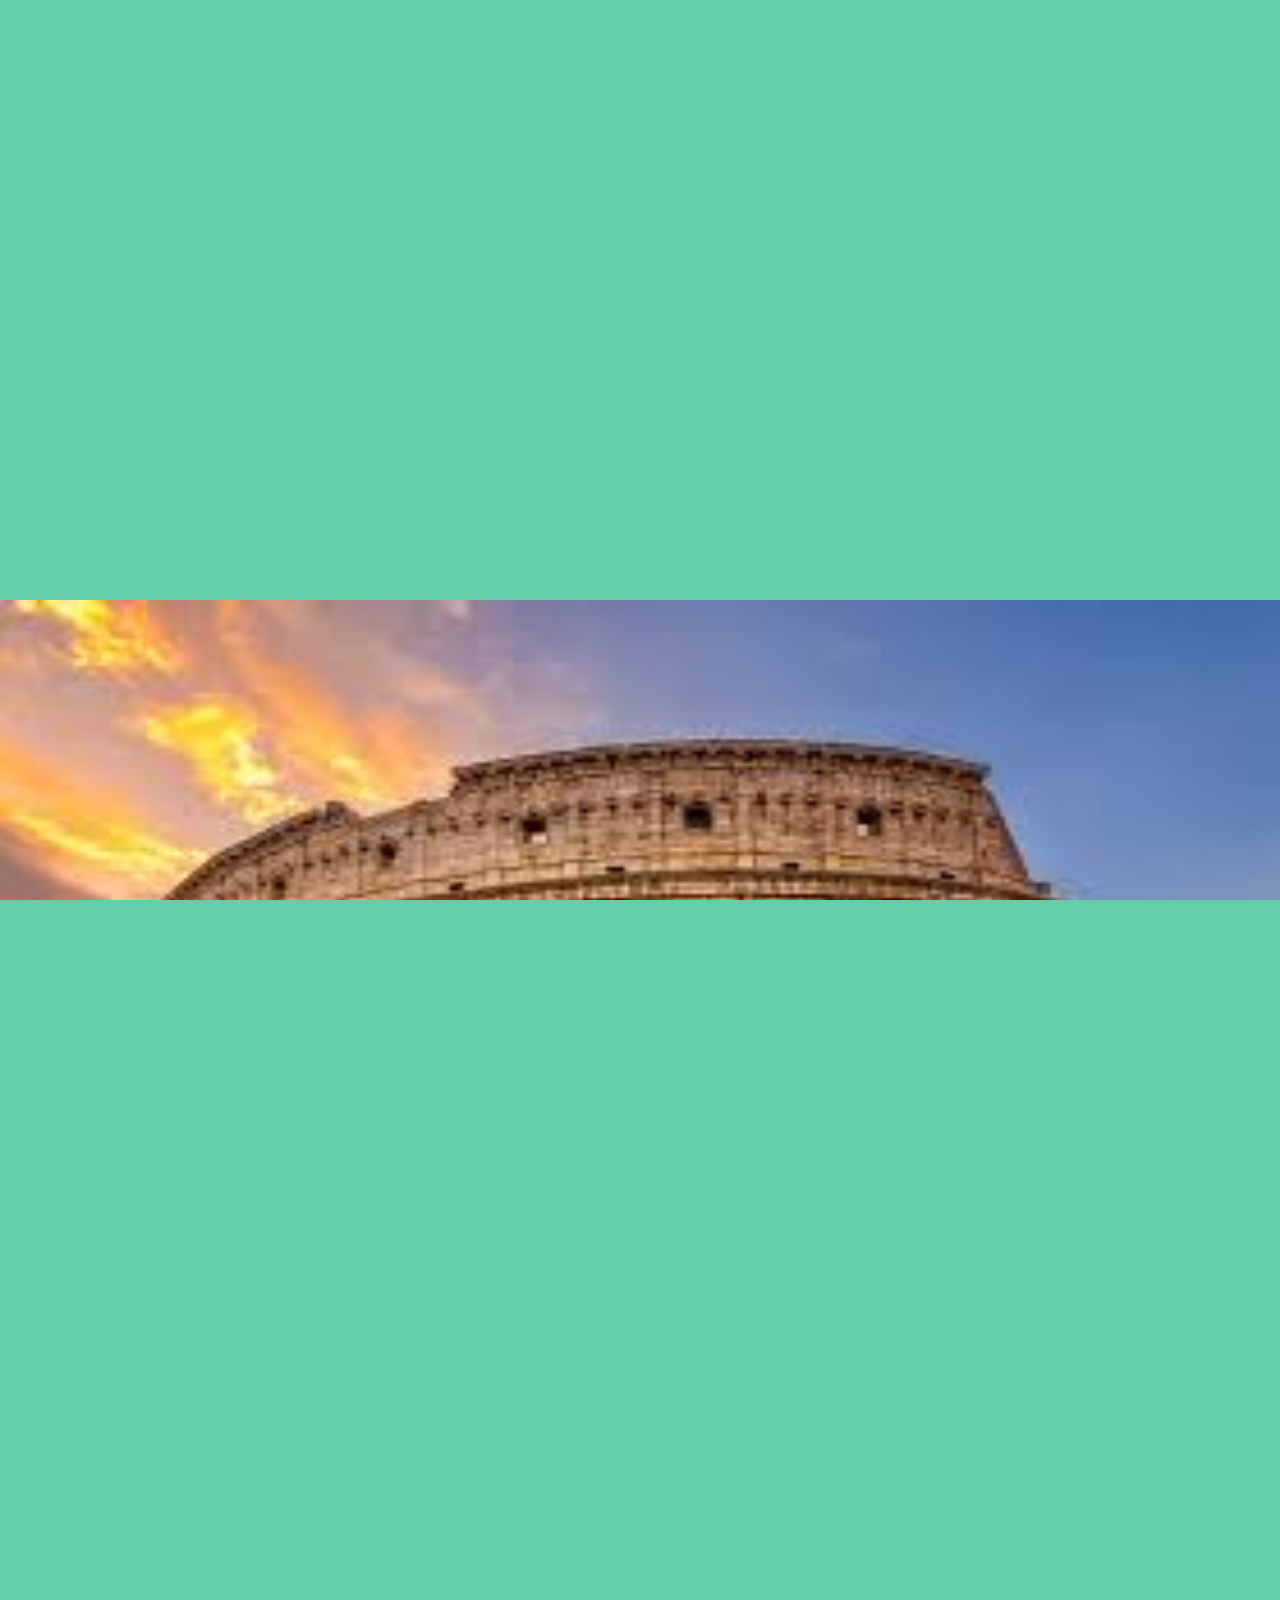
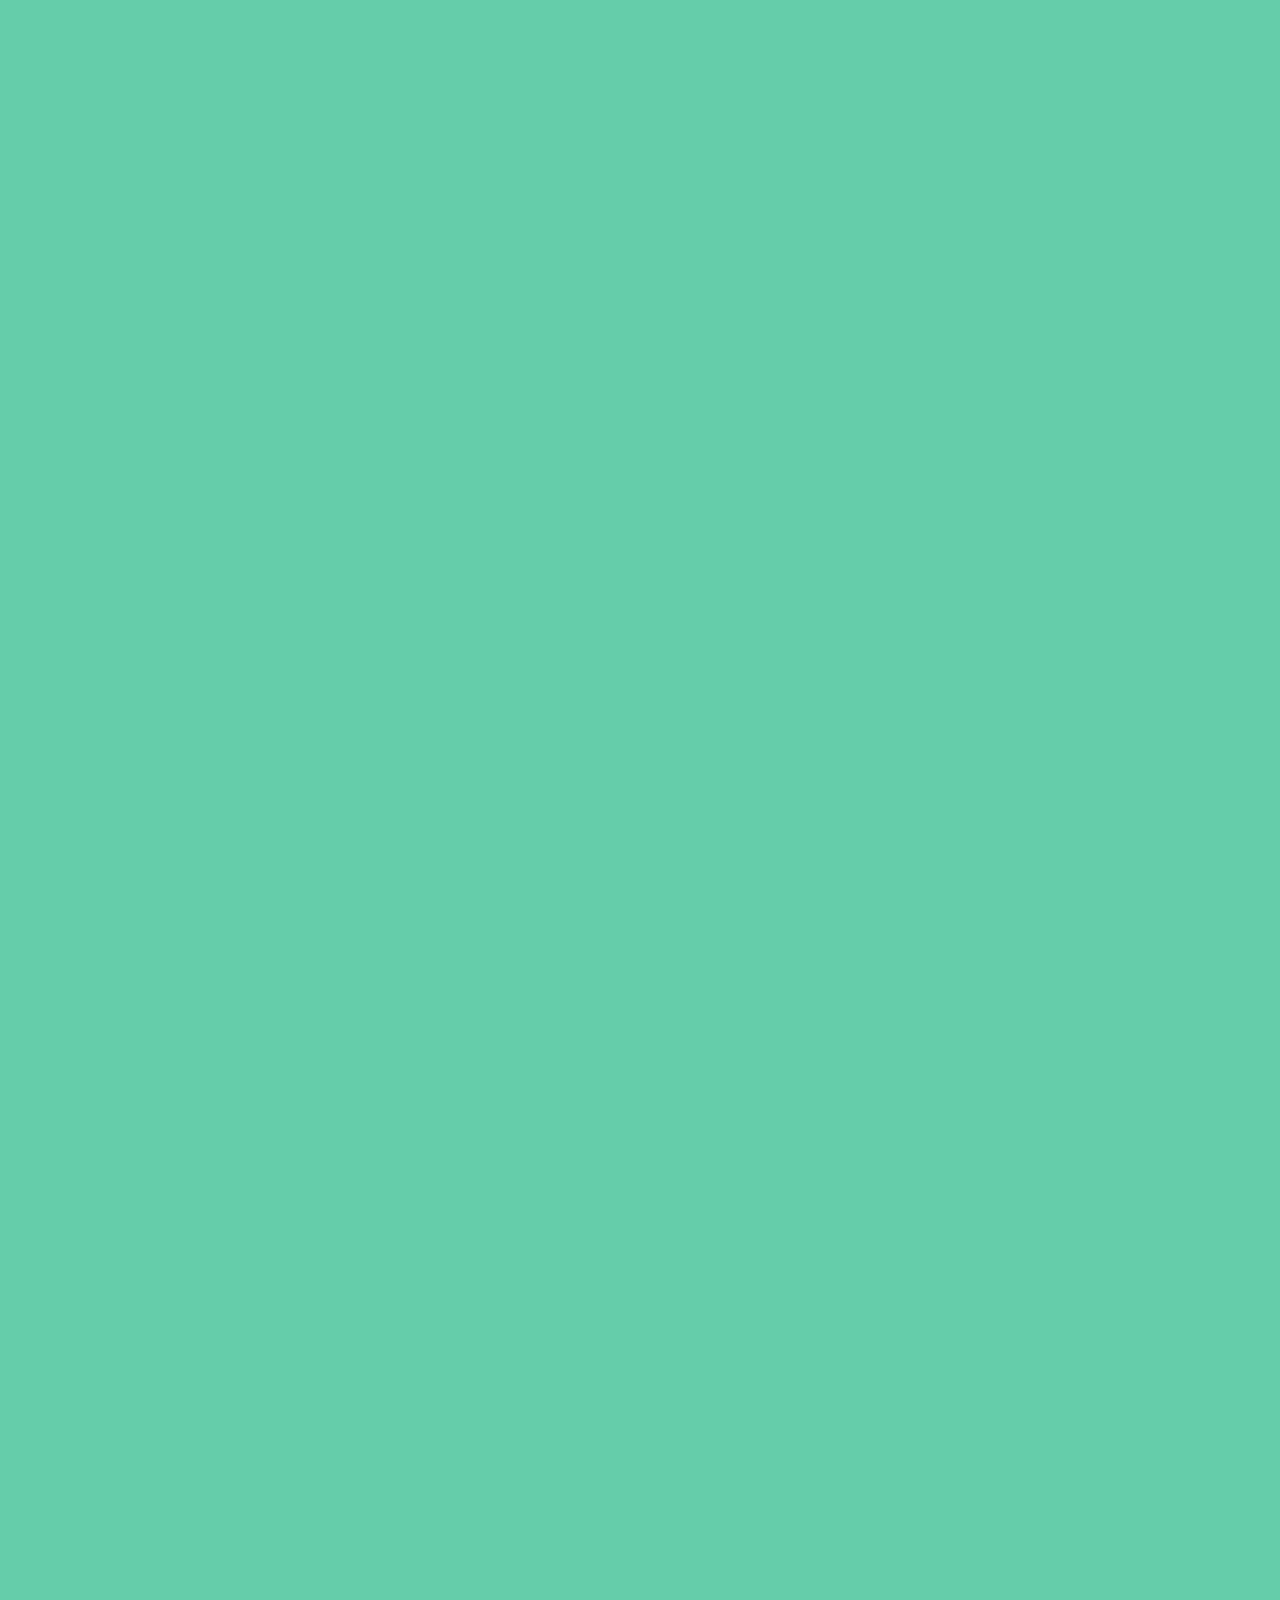
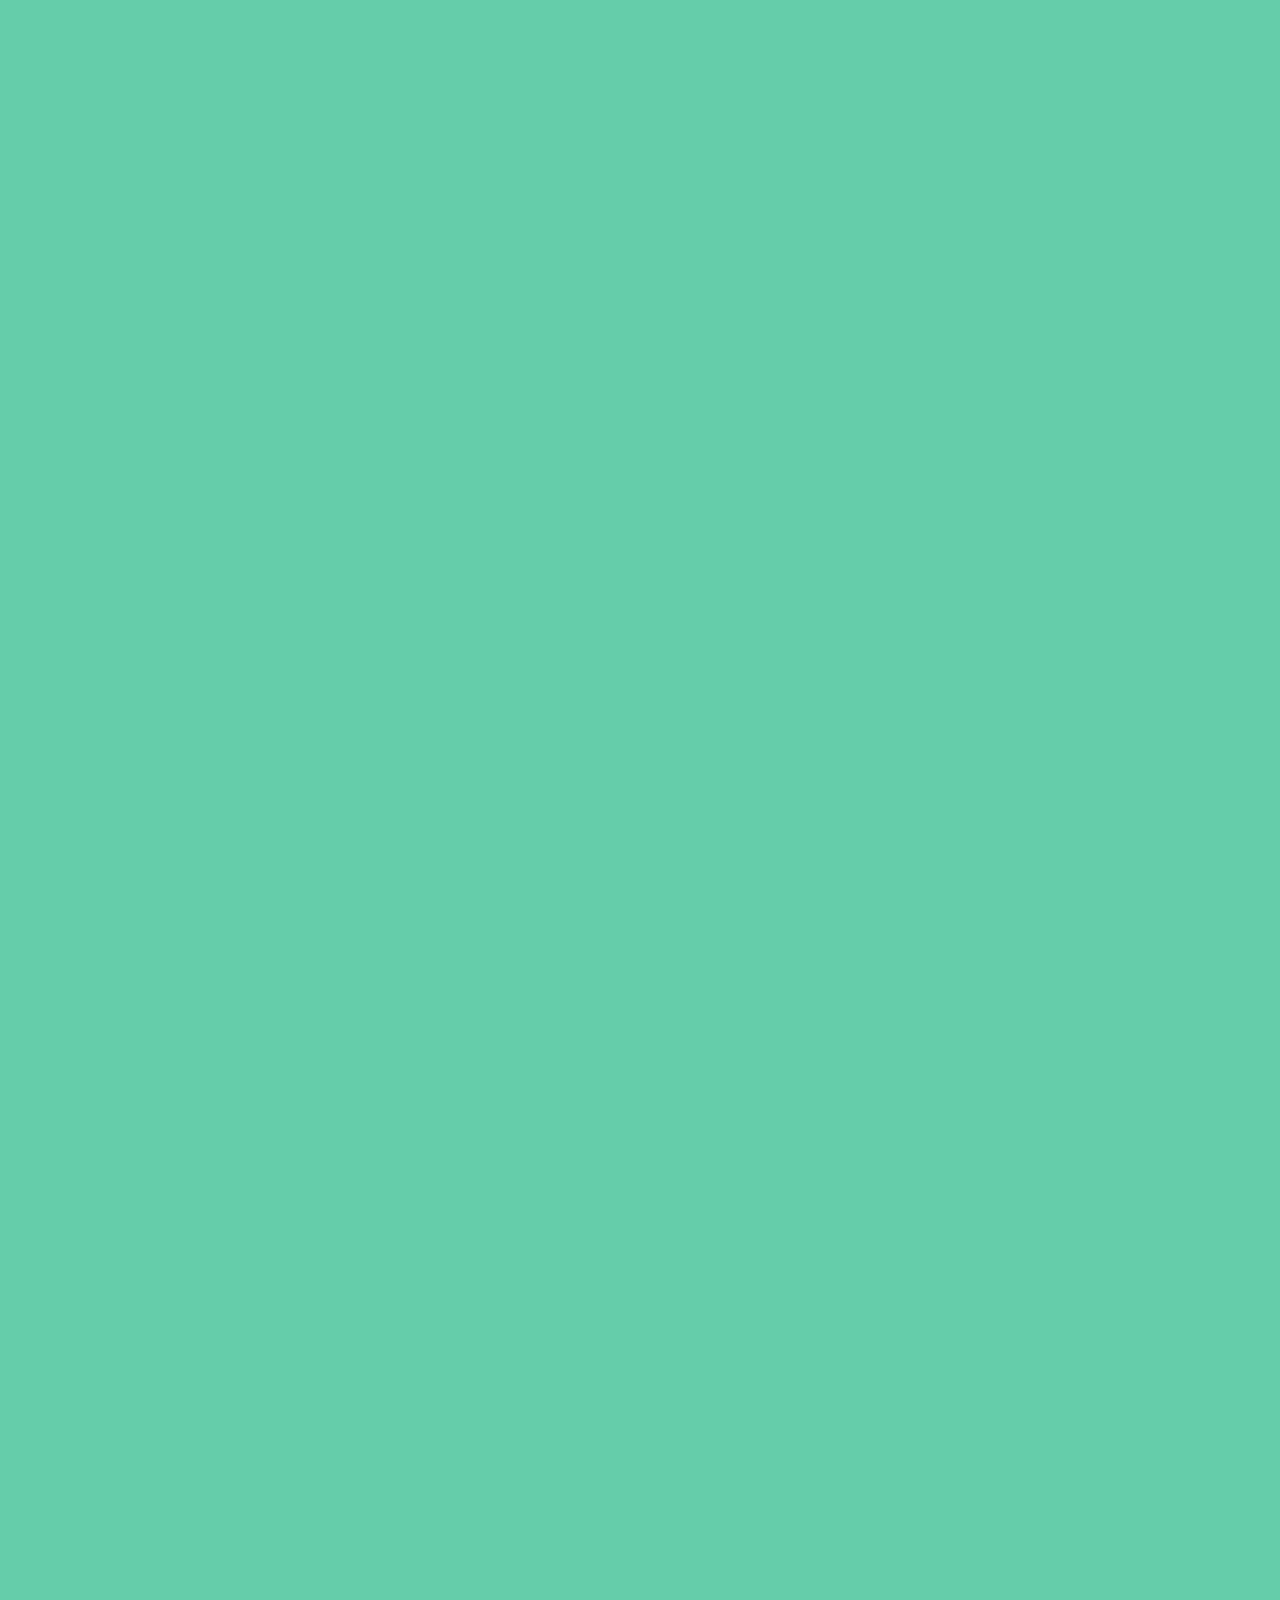
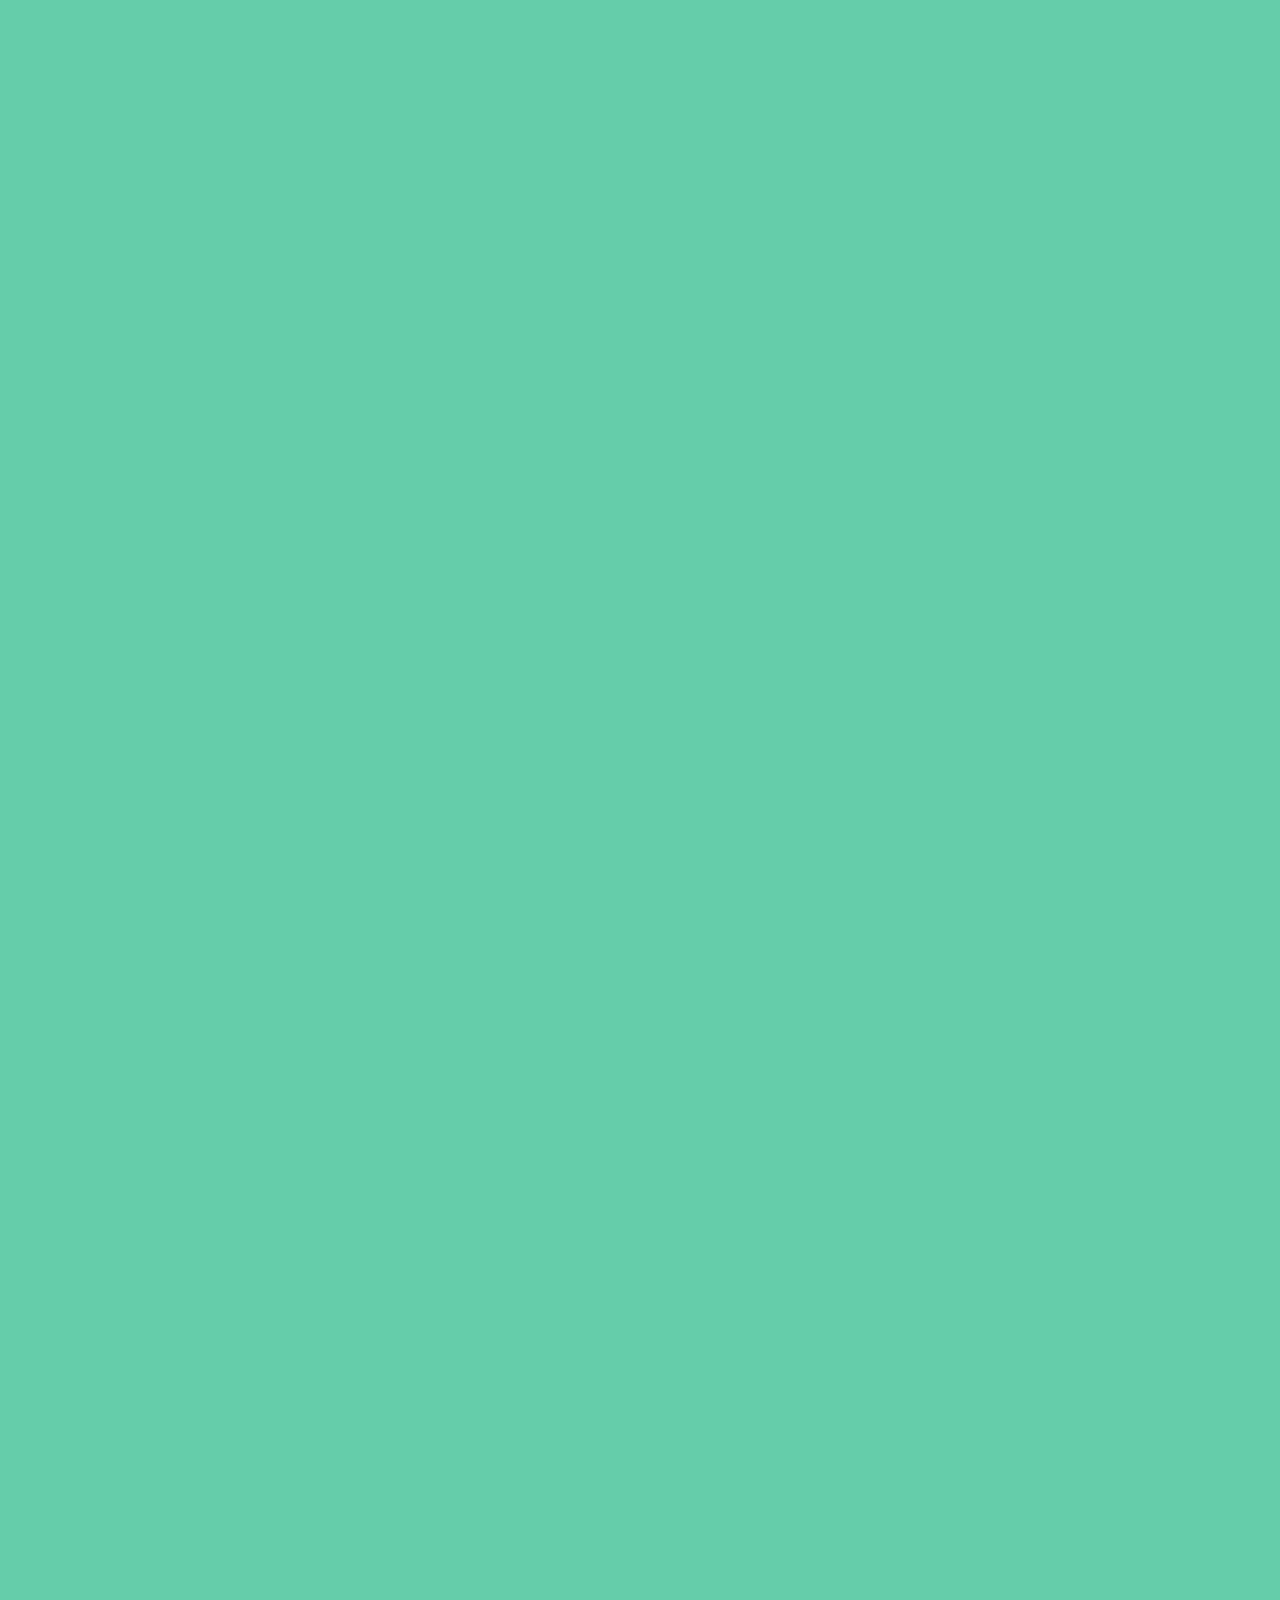
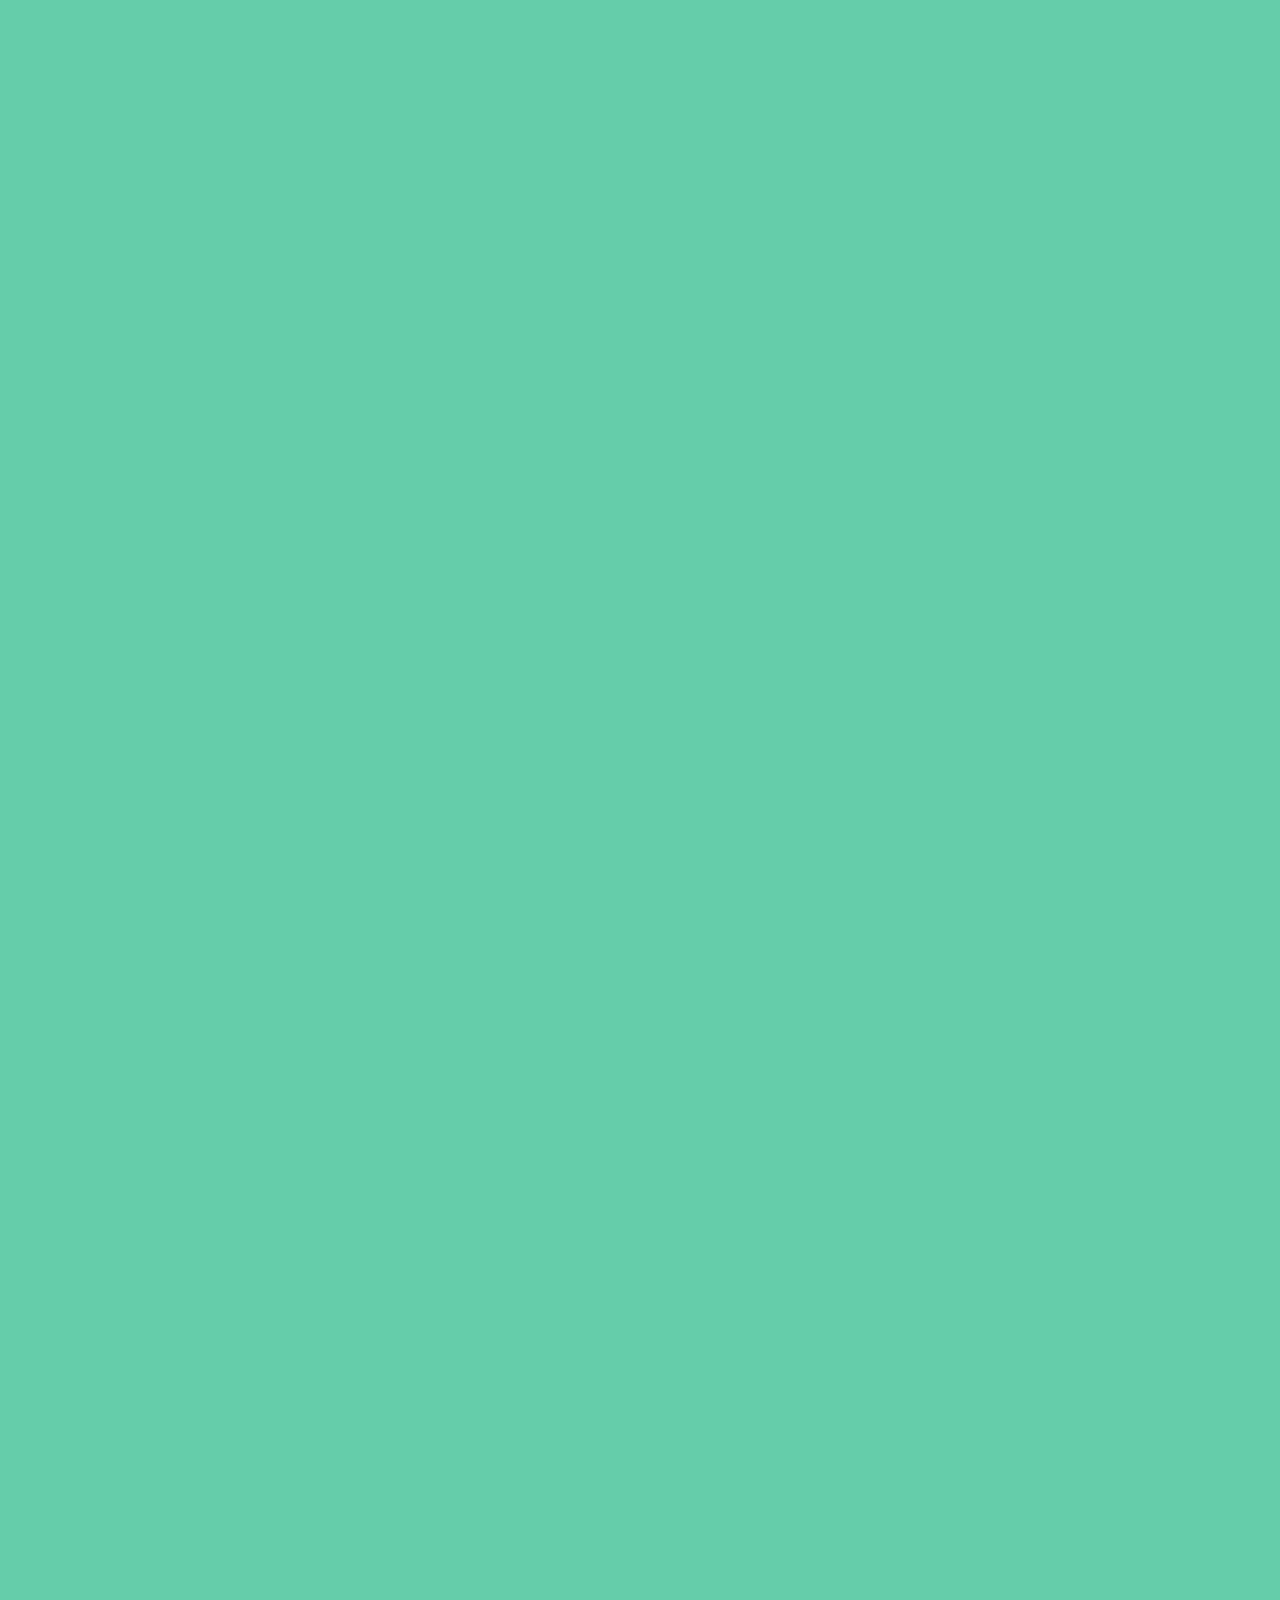
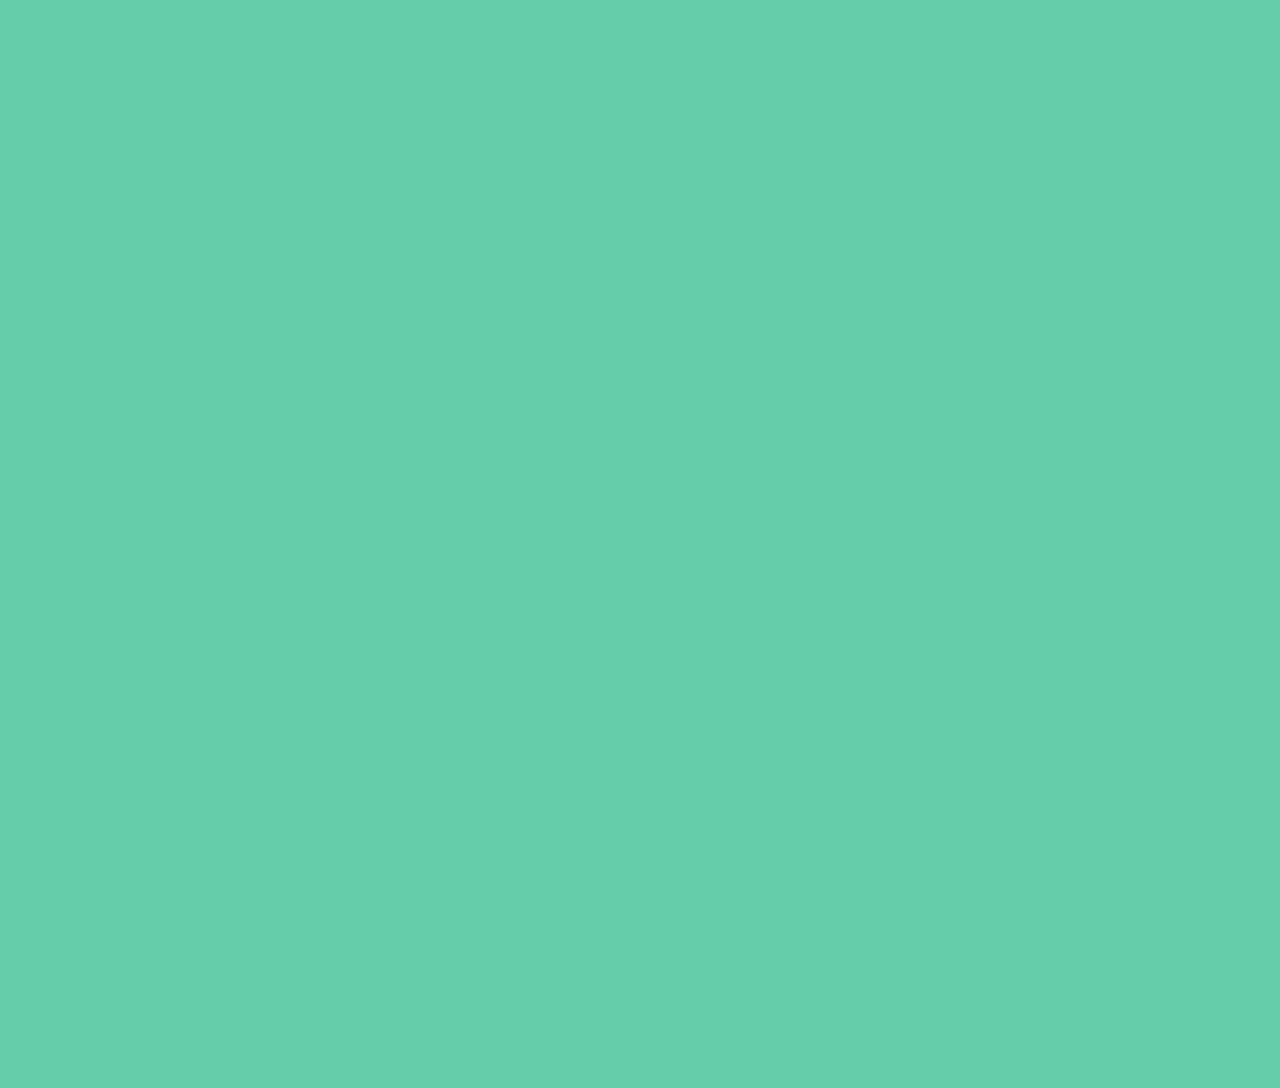
==== commit 890b3e26: "Uses JSON now" ====
--- a/index.html
+++ b/index.html
@@ -6,532 +6,7 @@
 	</title>
 </head>
 <body>
-
-	<script>
-			let TimelineJSON = {
-	    "title": {
-	        "media": {
-	          "url": "https://sevenstar.org/wp-content/uploads/2016/03/pngbase6427bd4c315f2feac7.png",
-	          "caption": "Ryan Niemi Timeline Semester 1",
-	          "credit": "https://sevenstar.org/essential_grid/cr-world-history/"
-	        },
-	        "text": {
-	          "headline": "Ryan Niemi Timeline Semester 1",
-	          "text": "<p>Semster One covers a variety of topics from the Greeks and Romans to the industrialization of Germany and Britain. Let's take a look!</p>"
-	        }
-	    },
-	    "events": [
-	    	{
-	        "media": {
-	          "url": "{{ static_url }}https://i.pinimg.com/originals/94/3a/91/943a913275ad8ca544de869368dc9e21.jpg",
-	          "caption": "Chapter One Twelve Tablets of Rome",
-	          "credit": "https://google.com</a>"
-	        },
-	        "start_date": {
-	          "month": "1",
-	          "day": "1",
-	          "year": "-450"
-	        },
-	        "text": {
-	          "headline": "5 take-aways of Chapter One",
-	          "text": "<p>Chapter One is a brief overview of the years leading up to major civilizations, that are attributed to philosophical reason with Plato, government in Athens, reform with the Magna Carta, and kings like Julius Caesar and King John. From laissez faire from Admam Smith to the structure of government in Rome,  chapter one lays the framework for later chapters to come. </p>"
-	        }
-	      },
-	      {
-	        "media": {
-	          "url": "https://www.nationalgeographic.com/content/dam/archaeologyandhistory/rights-exempt/history-magazine/2016/11-12/sparta-hoplites-dressing-for-battle-numbered.ngsversion.1479155396242.adapt.676.1.jpg",
-	          "caption": "Depicition of Spartan warfare",
-	          "credit": "<a href = \"https://google.com\"> Google </a>"
-	        },
-	        "start_date": {
-	          "month": "1",
-	          "day": "1",
-	          "year": "-509"
-	        },
-	        "text": {
-	          "headline": "1: Roman Republic founded in 509 BC",
-	          "text": "<p>Section one Chapter One is important because it shows the early structuring of reason and government as early as 509 BC in the beginning of civilization in Rome. The Roman Republic was a monumental moment in history, as it established a government type elected of an aristocracy that later developed into a senate, alongside by two consuls. This government had expanded rights and suffrage where the poor people could elect plebeians to represent them in the government. The government also served as a framework for the government today in the U.S. with separate branches and many laws taken from the twelve tables. </p>"
-	        }
-	      },
-	      {
-	        "media": {
-	          "url": "https://www.history.com/.image/t_share/MTU3ODc4Njg2MTkxOTIwODYz/ides_of_march_painting_hero-fix-2.jpg",
-	          "caption": "The killing of Julius Caesar by his coolegues after he crosses the Rubicon River.",
-	          "credit": "<a href=\"http://google.com\">Unidisc Music</a>"
-	        },
-	        "start_date": {
-	          "year": "1978"
-	        },
-	        "text": {
-	          "headline": "2: (51 BC) Julius Caesar Rise To Power & Push For Reforms",
-	          "text": "<p>The first emperor of Rome, Julius Caesar came to power in 51 BC, changing the Roman Republic to a dictatorship during war. The reforms for a newly renovated Rome, a stronger military system, and his waged battles against Carthage and Gaul helped to push Rome forward as a leading national power. After crossing the Rubicon, Julius was stabbed by his colleagues who wanted to assume power, however the grandson of Julius, Augustus Caesar, took the throne of Rome. The many schools Julius established during the time of his reign helped to create philosophical reasoning with thinkers like Aristotle and Plato. </p>"
-	        }
-	      },
-	      {
-	        "media": {
-	          "url": "https://www.cam.ac.uk/sites/www.cam.ac.uk/files/styles/content-580x288/public/news/research/features/150604magnacartasigning.jpg?itok=pUfTiTCi",
-	          "caption": "King John Reluctantly signs the Magna Carta",
-	          "credit": "Google"
-	        },
-	        "start_date": {
-	          "year": "1215"
-	        },
-	        "text": {
-	          "headline": "3: King John Signed the Magna Carta (1215)",
-	          "text": "<p>King John signing of  the Magna Carta helped to limit the rights of nobles and protect the rights of the serfs. This helped to prove the statement that no one is above the law, not even the king. The Magna Carta created two courts, the noble's house and the <b> knight's house</b>, which represented the greater population of people. The government of England  shifted from an absolute monarchy to a more balanced monarchy with the parliament included, during the enlightenment age, as more people began to question the system and become more educated with the works of Hobbes and Locke. More info about that later.  </p>"
-	        }
-	      },
-	      {
-	        "media": {
-	          "url": "https://upload.wikimedia.org/wikipedia/commons/thumb/6/67/Great_Schism_1054_with_former_borders.png/200px-Great_Schism_1054_with_former_borders.png",
-	          "caption": "A map of the west roman Catholic Church and the Eastern Orthodox Church",
-	          "credit": "google"
-	        },
-	        "start_date": {
-	          "year": "1054"
-	        },
-	        "text": {
-	          "headline": "4: (1054 AD) Christian Church splits into Roman Catholic Church and Eastern Orthodox Church",
-	          "text": "<p>A period known as the Great Schism, the splitting of the Catholic Church to the Roman Catholic Church and Eastern Orthodox Church, was due to the scattering of the jews from the Roman Empire. The Byzantine empire ranged from Russia to middle eastern countries like Palestine, while on the other end, the Roman Catholic Church took power in Britain, England, and France. The churches took control of the cities and villages, and had even more power than the government in some cases. After Abraham led to jews to the city of Acaab, the group set up an empire, while another group moved north to Jerusalem. The  groups scattered after the Romans attacked them, and then the religion Christianity became accepted by some of the jews.</p>"
-	        }
-	      },
-	       {
-	        "media": {
-	          "url": "https://upload.wikimedia.org/wikipedia/commons/thumb/3/3a/Coat_of_Arms_of_England_%281558-1603%29.svg/220px-Coat_of_Arms_of_England_%281558-1603%29.svg.png",
-	          "caption": "The symbol for the English Parliament",
-	          "credit": "google"
-	        },
-	        "start_date": {
-	          "year": "1689"
-	        },
-	        "text": {
-	          "headline": "5: Parliament gaining most political power in medieval England (1689)",
-	          "text": "<p>The coming of the parliament as a political voice in England was important to establishing the common man’s voice, and by limiting the king’s power, the avoidance of an absolute monarchy was avoided. The Bill of Rights also granted legal rights to all citizens,  and each person was innocent until proven guilty, a first in history to the fairness of rights. The king Charles II affirms the parliament's dominance, when the king was executed for being an absolute monarch that did not represent the public. The teaching of Rousseau in the era of enlightenment confirms that a government must represent the general opinion, by being split into three branches of checks and balances. The words of Locke also showed that the government can be overthrown if it fails to represent the people. This will be seen in the United States Revolution.</p>"
-	        }
-	      },
-	      {
-	        "media": {
-	          "url": "https://upload.wikimedia.org/wikipedia/commons/thumb/5/59/Rousseau.jpg/170px-Rousseau.jpg",
-	          "caption": "5: Parliament gaining most political power in medieval England (1689)",
-	          "credit": "Sony Music Entertainment"
-	        },
-	        "start_date": {
-	          "year": "1685"
-	        },
-	        "text": {
-	          "headline": "5 take-aways of Chapter 2",
-	          "text": "<p> Chapter 2 covers the enlightenment era wherein the many philosophers such as Rousseau, Hobbes, and Locke began to reform the government and extend rights to more citizens. The reforms would not be possible without governments that had greater representation, such as the U.S. republic, which rebelled against the England monarchy for freedom. The fight for rights and reforms in the enlightenment is a turning point in history.</p>"
-	        }
-	      },
-	      {
-	        "media": {
-	          "url": "https://storicamente.org/sites/default/images/articles/orig/1879.jpg",
-	          "caption": "Hobbes on left and Locke on right",
-	          "credit": "google"
-	        },
-	        "start_date": {
-	          "year": "1695"
-	        },
-	        "text": {
-	          "headline": " Hobbes v. Locke",
-	          "text": "<p> Hobbes and Locke were two controversial philosophers during the time of the enlightenment. While Hobbes was very pessimistic and believed people were naturally corrupt and needed direct control by an absolute monarchy, Locke was optimistic and thought that the general decision of the public was the best decision. Locke also believed that the people have the right to overthrow the government if the government is not doing its job, which is seen in the American Revolution. </p>"
-	        }
-	      },
-	      {
-	        "media": {
-	          "url": "https://www.biography.com/.image/t_share/MTE4MDAzNDEwNjg4NzcxNTk4/adam-smith-9486480-1-402.jpg",
-	          "caption": "A renderation of Adam Smith",
-	          "credit": "<a href='http://google.com'>Google</a>"
-	        },
-	        "start_date": {
-	          "year": "1763"
-	        },
-	        "text": {
-	          "headline": "'Adam Smith and laissez faire'",
-	          "text": "<p>Adam Smith wrote the Wealth of The Nations, a book about Laissez faire. Laissez Faire talked about an open-trade market, where unlike Socialism, the government does not regulate the control of the market. Instead, the supply and demand of goods determines the profitability of the product, a change that allowed many businesses to start up as entrepreneurs. Today we can attribute Adam Smith to the capitalist market.</p>"
-	        }
-	      },
-	      {
-	        "media": {
-	          "url": "http://2.bp.blogspot.com/_-HE1lR1mlb8/S_tq7KikRsI/AAAAAAAACdg/fun8JmDe4gg/s1600/joseph2_hre_flg.jpg",
-	          "caption": "Enlightened despot of Austria. Jospeh II",
-	          "credit": "google."
-	        },
-	        "start_date": {
-	          "year": "1785"
-	        },
-	        "text": {
-	          "headline": "Enlightened despots",
-	          "text": "<p> An enlightened despot is a monarch or goverment power, that favors or adopts the principles of the enlightenment. Countries such as Austria had kings like Joseph II and queens like Katherine the Greate, who held many salons with the philosophers of the century. The enligthenment principles such as extended suffrage, and the abolishment of serfage took place in the countries affected by the enlightened despots. Overall, enlightened despots helped to grant rights and protect the freedom of the working class of their nation, a  right that would be denied in the old regime of France</p>"
-	        }
-	      },
-	      {
-	        "media": {
-	          "url": "https://c.o0bg.com/rf/image_960w/Boston/2011-2020/2018/07/02/BostonGlobe.com/EditorialOpinion/Images/DEC%20CROP-11321-MGNC.jpg",
-	          "caption": "\"Declaration of Independence\"",
-	          "credit": "Thomas Jefferson"
-	        },
-	        "start_date": {
-	          "year": "1776"
-	        },
-	        "text": {
-	          "headline": "Enlightenment influence on the Declaration of Independence",
-	          "text": "<p>The Declaration of Independence split the 13 colonies away from the Britain motherland, for the freedom of the new county's citizens. Written by influential leader Thomas Jefferson, the group took inspiration by the several philisophical thinker like old Plato and Socrates, to enlightenment day Rousseau  and Locke. The rights such as freedom of the speech and quartering privacy were denied from the  colonists by England, so in the Bill of Rights they established the 5 rights. The republic formed by the U.S. had checks and balances, which limited the power of the government.  </p> "
-	        }
-	      },
-	      {
-	        "media": {
-	          "url": "https://worldhistory.us/wp-content/uploads/2017/06/brief-history-and-summary-of-the-american-bill-of-rights.jpg",
-	          "caption": "Bill of Rights picture",
-	          "credit": "The U.S. and the representative of the colonies"
-	        },
-	        "start_date": {
-	          "year": "1789"
-	        },
-	        "text": {
-	          "headline": " Enlightenment influence on the US Bill of Rights",
-	          "text": "<p> Many ideas from the enlightenment, can be seen in the constitution and in the Bill of Rights. Practices from Locke of the right to overthrow a government and Hobbes social contract can be seen in the declaration of independence. In the Bill of Rights, the laws of Voltaire are used. In the Constitution, the laws of Voltaire are used to express equality. The works of Monesseque was used in creating a federal republic and deciding on crime punishments. The opinions of Hobbes were used in setting the 5 main rights: of protest, religion, speech, press, to be happy, to own property, and to live.  </p>"
-	        }
-	      },
-	      {
-	        "media": {
-	          "url": "http://www.theparisreview.org/blog/wp-content/uploads/2018/04/576cb32f05aae_louisette.jpg",
-	          "caption": "Execution by guillotine during the bloody revolution of France",
-	          "credit": "Google"
-	        },
-	        "start_date": {
-	          "year": "1794"
-	        },
-	        "text": {
-	          "headline": "Chapter 3",
-	          "text": "<p>The fight for freedom and greater rights is exemplified in the French revolution starting in 1789. The three estates of nobles, clergy, and the rest of the population classified of the old regime come to an imbalance, and as famine and aggresion breaks out in the thrid estate, fueled by the victory of the American Revolution, the rally against the first and second estate commences.</p>"
-	        }
-	      },
-	      {
-	        "media": {
-	          "url": "http://websupport1.citytech.cuny.edu/faculty/pcatapano/WC2/wc2images/oldregime.jpg",
-	          "caption": "The old regime comprised of the rich nobles and clergy is abusing the third class",
-	          "credit": "Google"
-	        },
-	        "start_date": {
-	          "year": "1789"
-	        },
-	        "text": {
-	          "headline": "French Ancien Regime & French Deficit Spending ",
-	          "text": "<p>The social structure of the old regime consisted of 3 estate. In the 1st estate, there are wealthy clergy. In the 2nd estate, there are  noblemen. Lastly, in the 3rd estate, there are the bulk of the population consisting of peasants, indentured servants, and merchants. During 1789, France experienced deficit spending and had economic problems as taxes had to increase. The second and first estates refused to pay taxes and the more taxes fell down to the poor who couldn’t afford bread, which created unrest.  </p>"
-	        }
-	      },
-	      {
-	        "media": {
-	          "url": "https://alphahistory.com/frenchrevolution/wp-content/uploads/2012/11/tenniscourtoath.jpg",
-	          "caption": "The national assembly gathers in the tennis court to make their own government",
-	          "credit": "google"
-	        },
-	        "start_date": {
-	        	"month" : "6",
-	        	"day" : "20",
-	          "year": "1789"
-
-	        },
-	        "text": {
-	          "headline": "Tennis Court Oath",
-	          "text": "<p>The tennis court oath was established by the National Assembly, a group comprised of thinkers of the third class, after they met in a tennis court. The oath stated that no matter the circumstance, the group would meet and they would never separate, until a sound constitution was met.</p>"
-	        }
-	      },
-	      {
-	        "media": {
-	          "url": "https://upload.wikimedia.org/wikipedia/commons/thumb/4/4e/Prise_de_la_Bastille.jpg/300px-Prise_de_la_Bastille.jpg",
-	          "caption": "The third class storms the Bastille",
-	          "credit": "google"
-	        },
-	        "start_date": {
-	        	"month" : "7",
-	        	"day" : "14",
-	          "year": "1789"
-	        },
-	        "text": {
-	          "headline": "Parisians Storm the Bastille",
-	          "text": "<p>The storming of Bastille showed that the third estate’s opinions and needs were a fighting force to be reckoned with. The storming of Bastille also marked the start of the French revolution.</p>"
-	        }
-	      },
-	      {
-	        "media": {
-	          "url": "https://learnodo-newtonic.com/wp-content/uploads/2015/08/Reign-Of-Terror-Facts-Featured.jpg",
-	          "caption": "The beheading of a victim during the Reign of Terror by the committee of safety",
-	          "credit": "google"
-	        },
-	        "start_date": {
-	          "year": "1794"
-	        },
-	        "text": {
-	          "headline": "(1793-1794) Reign of Terror",
-	          "text": "<p>During the aftermath of the radical upbringing of the legislative assembly to the national convention: suffrage was extended, the monarchy was abolished, the french republic was founded, the old regime was erased, the nobles land and titles were seized, and Queen Antoinette and King Louis were executed</p>"
-	        }
-	      },
-	      {
-	        "media": {
-	          "url": "https://spectator.imgix.net/content/uploads/2013/12/Napoleon.jpg?auto=compress,enhance,format&crop=faces,entropy,edges&fit=crop&w=620&h=413",
-	          "caption": "Napoleon commands as a general and a king in his reign of conquest",
-	          "credit": "google"
-	        },
-	        "start_date": {
-	          "year": "1804"
-	        },
-	        "text": {
-	          "headline": "The Age of Napoleon Bonaparte 1799 to 1815",
-	          "text": "<p> Napoleon improved France’s cities and towns by giving greater rights to the public. Also, he made the towns safer by creating a stable economy and a strong security. Napoleon reformed the education system in France by placing public schools throughout France for people to attend. There were four school systems: primary, secondary, lychees, and military, that an increased amount of people went to. It now focused more on science and math with teaching discipline and military.</p>"
-	        }
-	      },
-	      {
-	        "media": {
-	          "url": "http://www.returnofkings.com/wp-content/uploads/2016/07/industrial-revolution.jpg",
-	          "caption": "Industrial Revolution causes pollution in the cities due to the rising population and Urbanization",
-	          "credit": "http://www.returnofkings.com"
-	        },
-	        "start_date": {
-	          "year": "1760"
-	        },
-	        "text": {
-	          "headline": "Chapter 5",
-	          "text": "<p>Chapter 5 marks the industrial revolution, where the standard of living went up as a rise in population occurred. The new rise in population clumps in urban areas, creating unsanitary areas where workers are in need of jobs. The business tycoons that have emerged will monopolize off of the economy and the geography of the area to create a seperation between the rich middle class and the poor working class. Industrialization will reduce the cost of goods, make manufacturing easier, and create a variety of new products and ideas, such as modern medicine. In Britain and emerging countries, industrialization will sweep through the nation, changing the way of life forever in the world.</p>"
-	        }
-	      }, {
-	        "media": {
-	          "url": "[data-uri]",
-	          "caption": "A group of children work in the unsanitary and dangerous textile factories",
-	          "credit": "google"
-	        },
-	        "start_date": {
-	          "year": "1770"
-	        },
-	        "text": {
-	          "headline": "Textile Industry",
-	          "text": "<p>The textile industry replaced the old cottage-system perfomred by the peasants in the rural country side, speeding up the time it takes to manufacture the textiles and the cost to produce them. After the enclosure acts, the many farmer peasants had no place and no job to go to, so they relocated to the busy cities where they could tend to the machines. The supply of money was just enough to keep the busy workers living, while the emerging middle class was able to live in luxury. The textile industry was important because it moved the main textile power of small businesses such as in India, to mass produced and cheaper options like factories.</p>"
-	        }
-	      }, {
-	        "media": {
-	          "url": "https://upload.wikimedia.org/wikipedia/commons/b/b3/Childlabourcoal.jpg",
-	          "caption": "A group of coal workers at the age as of young as 7 work all day",
-	          "credit": "google"
-	        },
-	        "start_date": {
-	          "year": "1783"
-	        },
-	        "text": {
-	          "headline": "Cultural Revolution",
-	          "text": "<p>During the industrial revolution, the working class suffered under the control of monopolies and the middle class, forming labor unions to protest. However great the reforms were, they were limited. For many families, the women and kids in the family would also have to work, in order to maintain stability. On the other hand, the middle class was pressured into conformity by the cult of domesticity. The popular culture portrayed a woman as a friendly and nurturing individual left to tend the house, while the men were supposed to work all day. The culture change of the industrial revolution can be seen today, as the working class still lives off of un-substantial low wages.</p>"
-	        }
-	      }, {
-	        "media": {
-	          "url": "https://sites.google.com/site/economicexpansion1877to1890/_/rsrc/1320190438964/the-agricultural-revolution/plow.jpg?height=222&width=400",
-	          "caption": "Jethro's Tull machine efficiently put seeds in rows",
-	          "credit": "google"
-	        },
-	        "start_date": {
-	          "year": "1763"
-	        },
-	        "text": {
-	          "headline": "Agricultural Revolution",
-	          "text": "<p> The Agricultural Revolution helped to increase healthiness and sanitation, reduce famine, cause urbanization, and increase the population. Undoughtedly the Agricultural Revolution helped to kickstart the Industrialization of Britain, as the inventions of Jethro's Tull Seed Drill and crop rotation helped to make more efficient crop yields. The increased amount of food allowed for people to have an excess of food, and afford having a child, thus rising the population. The enclosure acts also helped to move people close to cites, as big farm businesses took control of small farms and lands. In total, the rising population would not be sustained if it were not for the Agricultural Revolution. </p>"
-	        }
-	      }, {
-	        "media": {
-	          "url": "https://visitlaramie.org/wp-content/uploads/2015/06/railroad_history.jpg",
-	          "caption": "The invention of railroads helps to speed industrialization",
-	          "credit": "google"
-	        },
-	        "start_date": {
-	          "year": "1792"
-	        },
-	        "text": {
-	          "headline": "Communication and Travel",
-	          "text": "<p>Inventions like the telegraph and the railroad made fast global economy and trade possible for big businesses, which made the spread of ideas and goods possible. Many goods became widespread for the common person, that were once luxury, and communication made transactions efficient and faster. The railroad that depended off of coal, was powered by the James Watts' Steam engine, which was an improvement to the Newcomen machine; by introducing the train, the coal industry grew. The power of the railroad was seen since the beginning when the cities Manhattan and London were interconnected by the first railroad, making the cities industrial giants. </p>" 
-	        }
-	      }, {
-	        "media": {
-	          "url": "https://www.conservativehome.com/wp-content/uploads/2013/10/Screen-shot-2013-10-04-at-08.27.28-294x300.png",
-	          "caption": "The symbol for socialism and grit. Marx helped to write the communist manifesto",
-	          "credit": "google"
-	        },
-	        "start_date": {
-	          "year": "1818"
-	        },
-	        "text": {
-	          "headline": "Marxism",
-	          "text": "<pMarxist grew up in an area of unskilled factory workers, whom he felt were not able to reform for better quality of living. Marxist groups predicted that the proletariat would become mixed with the other classes, making a single class under which people worked under. Since people would be getting paid the same amount to do work, there will only be one class of people. His communistic ways were to take the working class and to have everyone paid the same. However, by increasing the quality of living, the division between classes, made communism unachievable. The ideas of Marxism in the communist manifesto would lead to World War One and Two.</p>"
-	        }
-	      }, {
-	        "media": {
-	          "url": "https://i.ytimg.com/vi/2EMdikvJmeA/maxresdefault.jpg",
-	          "caption": "A flyer from the cult of domesticity",
-	          "credit": "google"
-	        },
-	        "start_date": {
-	          "year": "1832"
-	        },
-	        "text": {
-	          "headline": "Chapter 6",
-	          "text": "<p>Chapter 6 Entails of reform and social thought during the Industrialization of the West. The men who built America such as Carnegie, Rockefeller, and Vanderbilt have grown large monopolies and the working class as a result have a marginal standard of living. The  control of the textile industry creates an economical war of the United States and Britain. Alongside them, other countries such as Germany and Denmark begin to industrialize. However, some would argue that the rising population can not be sustained by the current food supply, such as Thomas Malthus. Overall, reforms in sanitation, economy, and urban renewal take place in the industrialized west.</p>"
-	        }
-	      }, {
-	        "media": {
-	          "url": "https://i.redd.it/pa11qo5h0iy01.jpg",
-	          "caption": "Thomas Malthus believes the agricultural-revolution will not support the population",
-	          "credit": "google"
-	        },
-	        "start_date": {
-	          "year": "1841"
-	        },
-	        "text": {
-	          "headline": "Urbanization and Thomas Malthus principle",
-	          "text": "<p>In the cities of Britain, cholera outbreaks are common, and in close cornered tenemants that face extreme weather, disease is common. This is due to the city not expecting an increased population so drastically of short time, so governments like Paris took part in Urban Renewal, dedicated to making the streets wider, city buildings more diverse, and the buildings more spread out. The majority of the  population was poor and working class, leading Thomas Malthus to the conclusion that the food supply can not withstand the rising population. An important lesson however, the food supply was maintained by the agricultural revolutions that took place, showing that necessity is the mother of all creation. He also forgot to calibrate that the economy of supply and demand would equate for the lack of farming jobs.  </p>"
-	        }
-	      }, {
-	        "media": {
-	          "url": "http://www.crystalinks.com/surgery.middleages.jpg",
-	          "caption": "Surgeons gather around a patient without proper equipment or sanitation",
-	          "credit": "google"
-	        },
-	        "start_date": {
-	          "year": "1849"
-	        },
-	        "text": {
-	          "headline": "Medicine and Standard of Living Improvement",
-	          "text": "<p> The industrial revolution changed life in cities by creating rapid urbanization, the separation and creation of the working and middle class, and the gradual increase in the standard of living. The standard of living was due to the improvements of sanitation and health, along with the availability of jobs with wages and the many monopolies. By creating a working class that worked for low wages, the economy was able to increase and cities became the central spot for urbanization. As a result, the city became unsanitary, and workers went on to labor unions to increase for improvements in the standard of living. The city increased the standard of living by placing sewers, making paved roads, affording retirement options, and having greater sanitation. </p>"
-	        }
-	      }, {
-	        "media": {
-	          "url": "https://miro.medium.com/max/754/1*KsqmAuEpEXOEcCmkNbkmyw.jpeg",
-	          "caption": "A depiction of the monopoly Standard Oil, owned by Rockefeller",
-	          "credit": "google"
-	        },
-	        "start_date": {
-	          "year": "1865"
-	        },
-	        "text": {
-	          "headline": "Monopolization and Labor unions",
-	          "text": "<p>Big business leaders were seen as “captains of industry” because they helped to pave the way for an industrial driven future, supplying thousands of jobs, and increasing the quality of living. However, some would view business leaders as “robber barons” because they created monopolies, which took over entire industries and rose prices. Due to the poor wages, long hours, and dangerous counditions the monopolies enforced in the Morganization principle, the workers suffered. By forming labor unions to strike against the big corporations, the government finally regulated the big trust businesses to allow less hours and better wages over a long period of time.</p>"
-	        }
-	      }, {
-	        "media": {
-	          "url": "https://cdn.thinglink.me/api/image/622807124468039680/1240/10/scaletowidth",
-	          "caption": "The assembly line production of the model T ford",
-	          "credit": "google"
-	        },
-	        "start_date": {
-	          "year": "1908"
-	        },
-	        "text": {
-	          "headline": "Machines and Mass Production",
-	          "text": "<p> The many machines of the industrial revolution helped speed production, feuling the large population. Henry Ford was the first non-monopoly to capitalize off of making low cost and mass produced goods, in the form of the model T car. Innovating the assembly line, Henry Ford could produce cars eight times faster than the ordinary car factory. By having interchangable parts, the process was able to be a one size fits all for the production of the item, ensuring reliability. Many machines from the textile industry, such as the spinning jenny and the cotton gin were able to stimulate the economy, creating national superpowers in the west. </p>"
-	        }
-	      }, {
-	        "media": {
-	          "url": "[data-uri]",
-	          "caption": "A photo of Andrew Carnegie",
-	          "credit": "google"
-	        },
-	        "start_date": {
-	          "year": "1897"
-	        },
-	        "text": {
-	          "headline": "Men who Built America",
-	          "text": "<p>The Men who Built America consisted of Carnegie, Vanderbilt, J.P. Morgan, and John D. Rockefeller. The business men and entrepreneurs helped to create industry empires from general electrics, to standard oil, to railroads. Without the leaders behind all of the workers, the feats would have never been accopmplished. John D. Rockefeller created the business Standard Oil to source oil for production in factories and later for cars, <b>fueling </b> America. Andrew Carnegie created Steel that <b> built </b> cities from the ground yp. The total contribution that the men who built America is immense, and the industrial revolution was born and raised off of those monopolies. Although Standar Oil was broken apart, we now see the company as chevron and Exxon Mobile. </p>"
-	        }
-	      }, {
-	        "media": {
-	          "url": "https://upload.wikimedia.org/wikipedia/en/thumb/b/ba/Flag_of_Germany.svg/1280px-Flag_of_Germany.svg.png",
-	          "caption": "The industrialization of Germany occurred fastly to become the leading country of Europe",
-	          "credit": "google"
-	        },
-	        "start_date": {
-	          "year": "1911"
-	        },
-	        "text": {
-	          "headline": "Chapter 7",
-	          "text": "<p></p>"
-	        }
-	      }, {
-	        "media": {
-	          "url": "https://media.gettyimages.com/photos/kulturkampf-bismarck-against-the-catholic-church-picture-id113495140",
-	          "caption": "A political cartoon portrays Kulturkampf as a game, which Bismarck was able to win with success",
-	          "credit": "gettyimages"
-	        },
-	        "start_date": {
-	          "year": "1865"
-	        },
-	        "text": {
-	          "headline": "Nationalism with Otto Von Bismarck",
-	          "text": "<p> Otto Von Bismarck, lead the drive for German Unity through his decisive military combat in the battles against France, Austria, and Denmark. The battles helped to spread what Prussia was lacking, nationalism. The new power and prestige under the command of Otto Von Bismarck, helps to unify Prussia. However, Germany suffered throughout this process as there were people who were defiant to the change Otto Von Bismarck brought since his first speech of iron and blood. By uniting the captured territories under the reign of Otto Von Bismarck and promoting nationalism, people were able to unite, thus leading to German unity.</p>"
-	        }
-	      }, 
-	      {
-	        "media": {
-	          "url": "http://1.bp.blogspot.com/-dmlVjFAEfug/VowP_1vz82I/AAAAAAAAAy4/2wTM_Ak_rlk/s1600/Kaiserproklamation_in_Versailles_1871.jpg",
-	          "caption": "William II takes the position of Kaiser and Otto Von Bismarck is dismissed as a political assistant and chancellor",
-	          "credit": "google"
-	        },
-	        "start_date": {
-	          "year": "1888"
-	        },
-	        "text": {
-	          "headline": "Kaiser and Otto Von Bismarck ",
-	          "text": "<p>The predominantly Reichstag class being dwarfed by the upper class in complete control. The fear of an uprising was present, however it was within the control of Bismarck, who actually ended up facing a similar situation. The socialists were pestered by the reforms, and were  calmed down by the control of Bismarck’s realpolitik. When the kaiser William II first became emperor he didmembered the chancellor Otto Von Bismarck. The emperor and his chancellor retained power in the new German government by being able to veto the Reichstag, thus making the real power of the German government rest in the hands of the emperor and his chancellor.</p>"
-	        }
-	      }, {
-	        "media": {
-	          "url": "http://www.wetheitalians.com/storage/app/uploads/public/585/73a/258/58573a25867cd171669830.jpg",
-	          "caption": "The three pioneers and founders of Italy: Giuseppe Garibaldi, Giuseppe Mazzini, and Cavour",
-	          "credit": "google"
-	        },
-	        "start_date": {
-	          "year": "1906"
-	        },
-	        "text": {
-	          "headline": "Giuseppe and Cavour in Italy Unity",
-	          "text": "<p> The influential leaders such as Camillo Cavour and Giuseppe Garibaldi helped to create a unified Italy by making a better sense of nationalism, strengthening the economy, and teaming up with neighboring territories to overthrow Austria.  Cavour led riots to create an industrial revolution in Italy, such as improving agriculture, building railroads, and encouraging commerce by supporting free trade. He also allied himself with other like-minded rebels like the conservatives and members of Sardinia. Giuseppe Garibaldi and Emmanuel Victor also teamed up to unify the country of Italy and overthrow Austria. By taking these steps Cavour, Mazinni, and Giuseppe were able to unite Italy</p>"
-	        }
-	      }, {
-	        "media": {
-	          "url": "https://www.worldatlas.com/r/w728-h425-c728x425/upload/b2/57/15/untitled-design-321.jpg",
-	          "caption": "The Ottoman Empire was very strong, however nationalism ended leading to its fall",
-	          "credit": "google"
-	        },
-	        "start_date": {
-	          "year": "1911"
-	        },
-	        "text": {
-	          "headline": "Ottoman Empire",
-	          "text": "<p>The many different cultural and political groups came into conflict with each other. The Austria-Hungary empire tried to handle the conflicting views of the Slavs and the Hungarians, however this did not work well, as the groups rebelled from their own unique nationalism, leaving the territory in ruins. The Hapsburg empire officially came to an end at the turn of WW1.  </p>"
-	        }
-	      },
-	      {
-	        "media": {
-	          "url": "https://i.imgur.com/EZsVGjc.png",
-	          "caption": "The Hapsburg empire fell from power and seperated due to conflicting cultural and social wants within the many different groups",
-	          "credit": "<a href='http://commons.wikimedia.org/wiki/File%3AFlickr_Whitney_Houston_performing_on_GMA_2009_4.jpg'>Asterio Tecson</a> via Wikimedia"
-	        },
-	        "start_date": {
-	          "year": "1908"
-	        },
-	        "text": {
-	          "headline": "Hapsburg Empire",
-	          "text": "<p>In the Ottoman Empire, the groups became known as the “sick one” in Europe due to their incompatibility, and had to be broken apart. The  Greeks, Romanians, Bulgarians, and many other groups were not compatible and through cultural difference, no right government decision could be made to make the groups settle. In order to control the groups, Europe had to personally split Europe apart. Europe referred to the Ottoman empire as the sick man of Europe.</p>"
-	        }
-	      }
-	    ]
-}
-
-
-	</script>
-	<script>
-		let events[i] =  JSON.paser(TimelineJSON[events]);
-		for(let i = 0; i < events.length; i++) {
-			let p[i] = document.body.getElementsByName("<p>")[i];
-			p[i].append(events[i]);
-		}
-</script>
- 
+	
       <link title="timeline-styles" rel="stylesheet" href="https://cdn.knightlab.com/libs/timeline3/latest/css/timeline.css">
 
       
@@ -544,7 +19,7 @@
       		
 	<style type="text/css">
 	.divider {
-		width:80%;
+		width:60%;
 		height: 150px;
 		box-shadow: 7px;
 		background-color: #f3f3f3;
@@ -555,7 +30,7 @@
 		position: fixed;
 	}
 	.tables1 {
-		background-color: #ff0000;
+		background-color: #99ff66;
 		font-color: #f4c842;
 		font-style: monospace;
 		border-width: 5px;
@@ -566,7 +41,7 @@
 	}
 
 	.tables2 {
-		background-color: ##00ff55;
+		background-color: #00ff55;
 		font-color: #f4c842;
 		font-style: monospace;
 		border-width: 5px;
@@ -577,7 +52,7 @@
 	}
 
 	.tables3 {
-		background-color: ##ffcc33;
+		background-color: #ffb84d;
 		font-color: #f4c842;
 		font-style: monospace;
 		border-width: 5px;
@@ -610,7 +85,7 @@
 	}
 
 	.tables7 {
-		background-color: #aa1e00;
+		background-color: #ff66cc;
 		color: #000;
 		font-style: monospace;
 		border-width: 5px;
@@ -625,49 +100,51 @@
     overflow-x: hidden;
     background-color: #66cdaa;
 	}
-
-	p {
+p {
+
 	  border-top: 2px dashed;
 	  border-color: blue !important;
-	  margin:0; padding: 100px;
+	  margin:0; padding: 30px;
 	}
 
 
 
 	p:nth-child(even) {
 	  border-left: 2px dashed;
-	  border-top-left-radius: 0px;
-	  border-bottom-left-radius: 0px;
-	  margin-left: 100px; 
-	  padding-right: 100px;
+	  border-top-left-radius: 30px;
+	  border-bottom-left-radius: 30px;
+	  margin-right: 30px; 
+	  padding-right: 0;
 	}
 
 	p:nth-child(odd) {
 	  border-right: 2px dashed;
 	  border-top-right-radius: 30px;
-	  border-bottom-left-radius: 30px;
-	  margin-right: 100px; 
-	  padding-left: 100px;
+	  border-bottom-right-radius: 30px;
+	  margin-left: 30px; 
+	  padding-left: 0;
 	}
 
 	p:first-child {
-	  margin-right: auto;
 	  border-top: 0;
-	  border-top-right-radius: 0px;
+	  border-top-right-radius:0;
 	  border-top-left-radius:0;
 	}
 
 	p:last-child {
-	  margin-right: auto;
-	  border-bottom-right-radius:20;
-	  border-bottom-left-radius:20;
+	  border-bottom-right-radius:0;
+	  border-bottom-left-radius:0;
 	}
 	</style>
 
 	<div class = "center-allign">
-	<img  width = 100% height = 600px src = "[data-uri]" alt = "can not connect to the internet to display Rome image. Connect and reload page."> 
+	<img  width = 100% height = 700px src = "[data-uri]" alt = "can not connect to the internet to display Rome image. Connect and reload page."> 
 	</div>
 
+
+
+
+ 
 		<tbody>
 
 <div align="CENTER"><b> <h1> Navigate To Sections :)</h1></b></div>
@@ -903,7 +380,6 @@
 		</div>
 
 			
-
 			
 		<style type="text/css">
 			#Timeline {
@@ -922,7 +398,7 @@
 		
 		<div id = "Timeline">
 
-		</div>
+		<!--</div>
 			<script type="text/javascript">
         // The TL.Timeline constructor takes at least two arguments:
         // the id of the Timeline container (no '#'), and
@@ -931,21 +407,114 @@
         // and the element must have CSS styling to give it width and height
         // optionally, a third argument with configuration options can be passed.
         // See below for more about options.
-        timeline = new TL.Timeline('Timeline',
-          'TimelineJSON',additionalOptions);
-
-
-                 let object =  JSON.parser(TimelineJSON);
-
-
-
-        	var timeline_json = obj // replace make_the_json() with the JSON object you created
+   let graph  = new TL.Timeline('Timeline',
+          'TimelineJSON');
+
+
+               //  let object =  JSON.parser(TimelineJSON);
+-->
+</script>
+
+ <style>
+      html, body {
+      	height:100%;
+      	width:100%;
+      	padding: 0;
+      	margin: 0;
+      }
+      #input {
+      	height: 40;
+      	background-color:#CCC;
+      }
+      #url {
+      	margin:10;
+      }
+      #timeline {
+      	height: 100%;
+      }
+      
+    </style>
+
+ 
+    <div id="input">
+      <input id="url" placeholder="Enter a google spreadsheet URL or JSON object" size="100" type="text">
+      <button id="preview" type="button">Go</button>
+    </div>
+    <div id="timeline"></div>
+
+    <script src="../js/timeline.js"></script>
+    <script>
+      var timeline = null;
+      var button = document.getElementById('preview');
+      button.addEventListener('click',function(){
+      	new_timeline(document.getElementById('url').value);
+      });
+      
+      document.getElementById('url').addEventListener('keyup',function(evt) {
+      	if (evt.keyCode == 13) {
+      		new_timeline(document.getElementById('url').value);
+      	}
+      });
+      
+      function new_timeline(url) {
+      	timeline = null; // TODO: actively 'destroy' an existing timeline?
+      	var json = TL.ConfigFactory.fromGoogle(url);
+      
+      	window.factory_json = json;
+      	
+      	document.getElementById('input').style.height = "40px"
+      	document.getElementById('timeline').style.height = (window.innerHeight - 40 + "px");
+      	
+      	timeline = new TL.Timeline('timeline', new TL.TimelineConfig(json), {
+      		debug:true
+      	});
+        
+      	
+      	window.onresize = function(event) {
+      		console.log("resize")
+      		document.getElementById('input').style.height = "30px"
+      		document.getElementById('timeline').style.height = (window.innerHeight - 30 + "px");
+      		timeline.updateDisplay();
+      	}
+      }
+      
+      function getQueryParams(qs) {
+      	qs = qs.split("+").join(" ");
+      
+      	var params = {}, tokens,
+      	re = /[?&]?([^=]+)=([^&]*)/g;
+      
+      	while (tokens = re.exec(qs)) {
+      		params[decodeURIComponent(tokens[1])]
+      		= decodeURIComponent(tokens[2]);
+      	}
+      
+      	return params;
+      }
+      
+      var qs = getQueryParams(window.location.search);
+      if (qs.key) {
+      	new_timeline(qs.key);
+      }
+    </script>
+              <script type="text/javascript">
+          var timeline_json = "https://j3t4r0.github.io/Timeline/JSON_File" // replace make_the_json() with the JSON object you created
           // two arguments: the id of the Timeline container (no '#')
           // and the JSON object or an instance of TL.TimelineConfig created from
           // a suitable JSON object
-          window.timeline = new TL.Timeline('Timeline', object);
-
-
-      </script>
+          window.timeline = new TL.Timeline('timeline', timeline_json);
+        </script>
+
+
+        <script>
+        	let events[i] = timeline_json[events][i];
+		//let events[i] =  JSON.paser(timeline_json);
+		for(let i = 0; i < events.length; i++) {
+			let p[i] = document.body.getElementsByName("<p>")[i];
+			p[i].append(events[i]);
+		}
+</script>
+ 
+
 </body>
-</html>+</html>
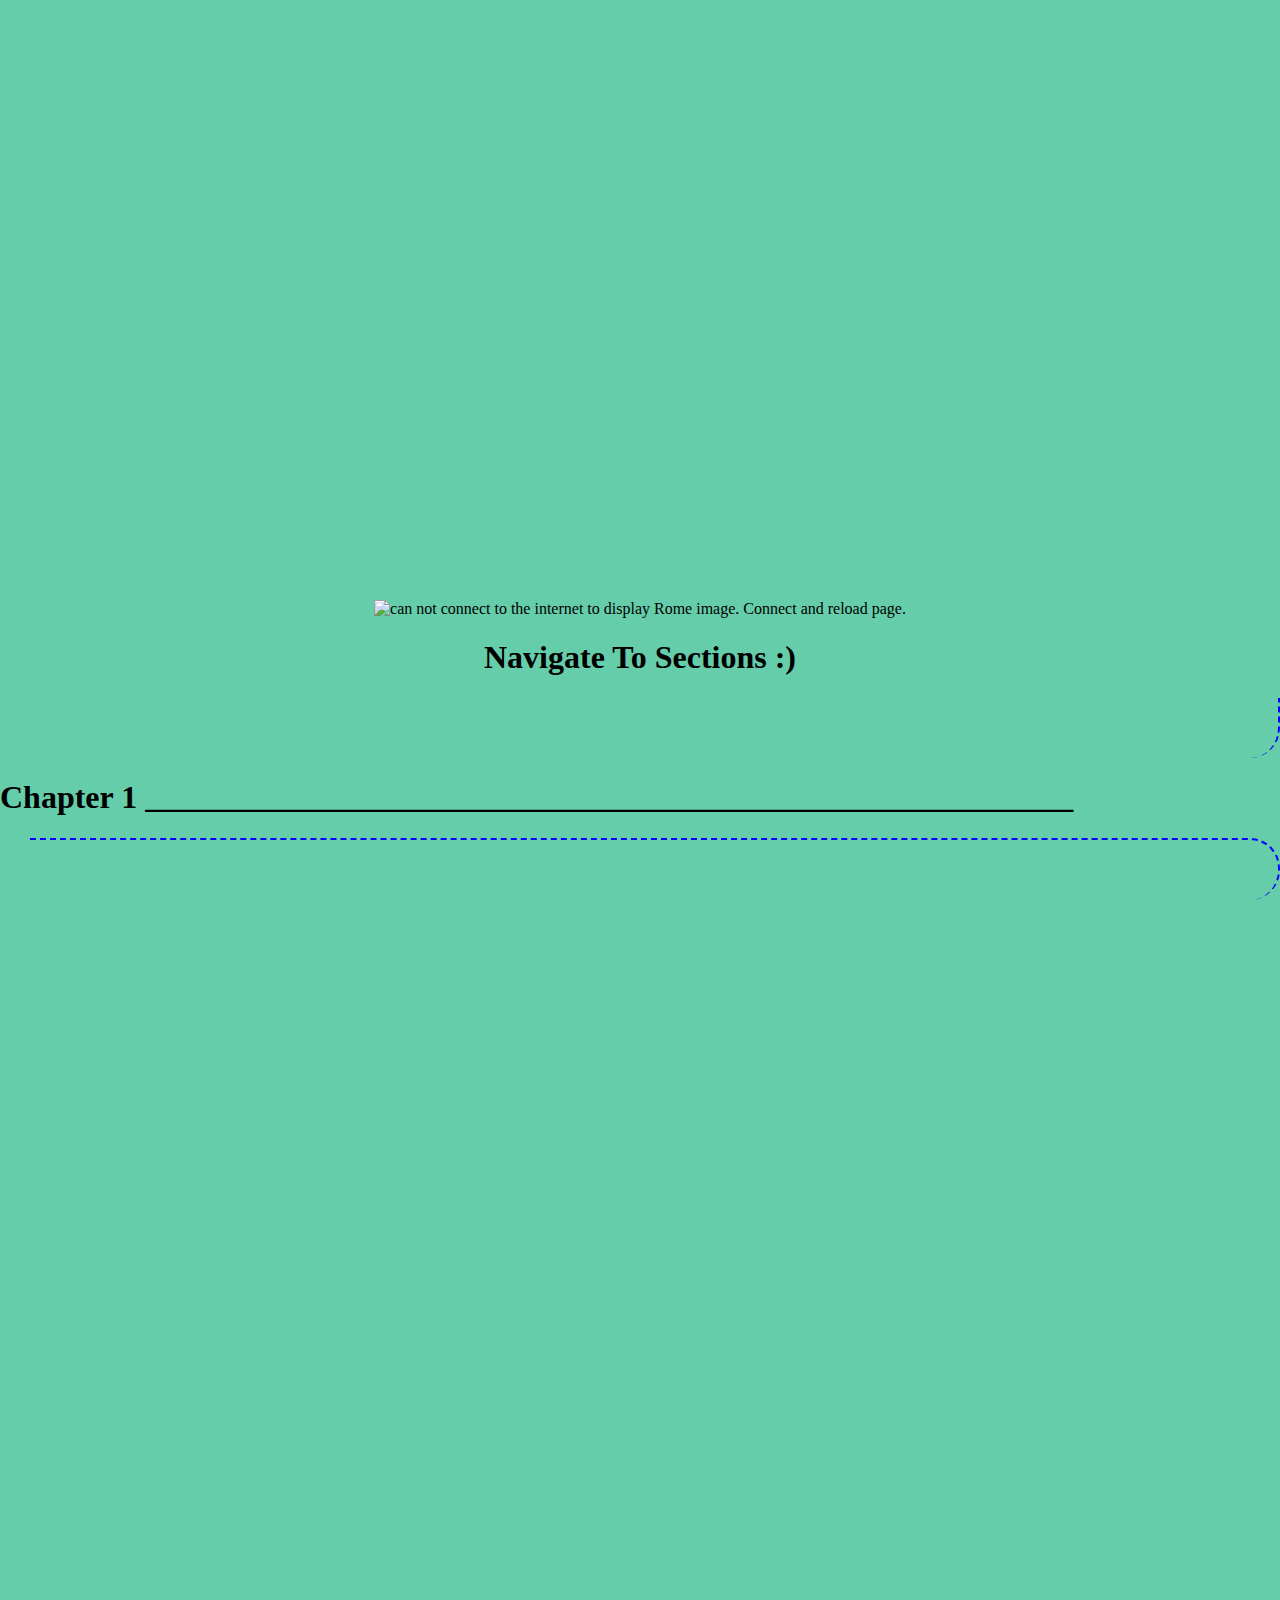
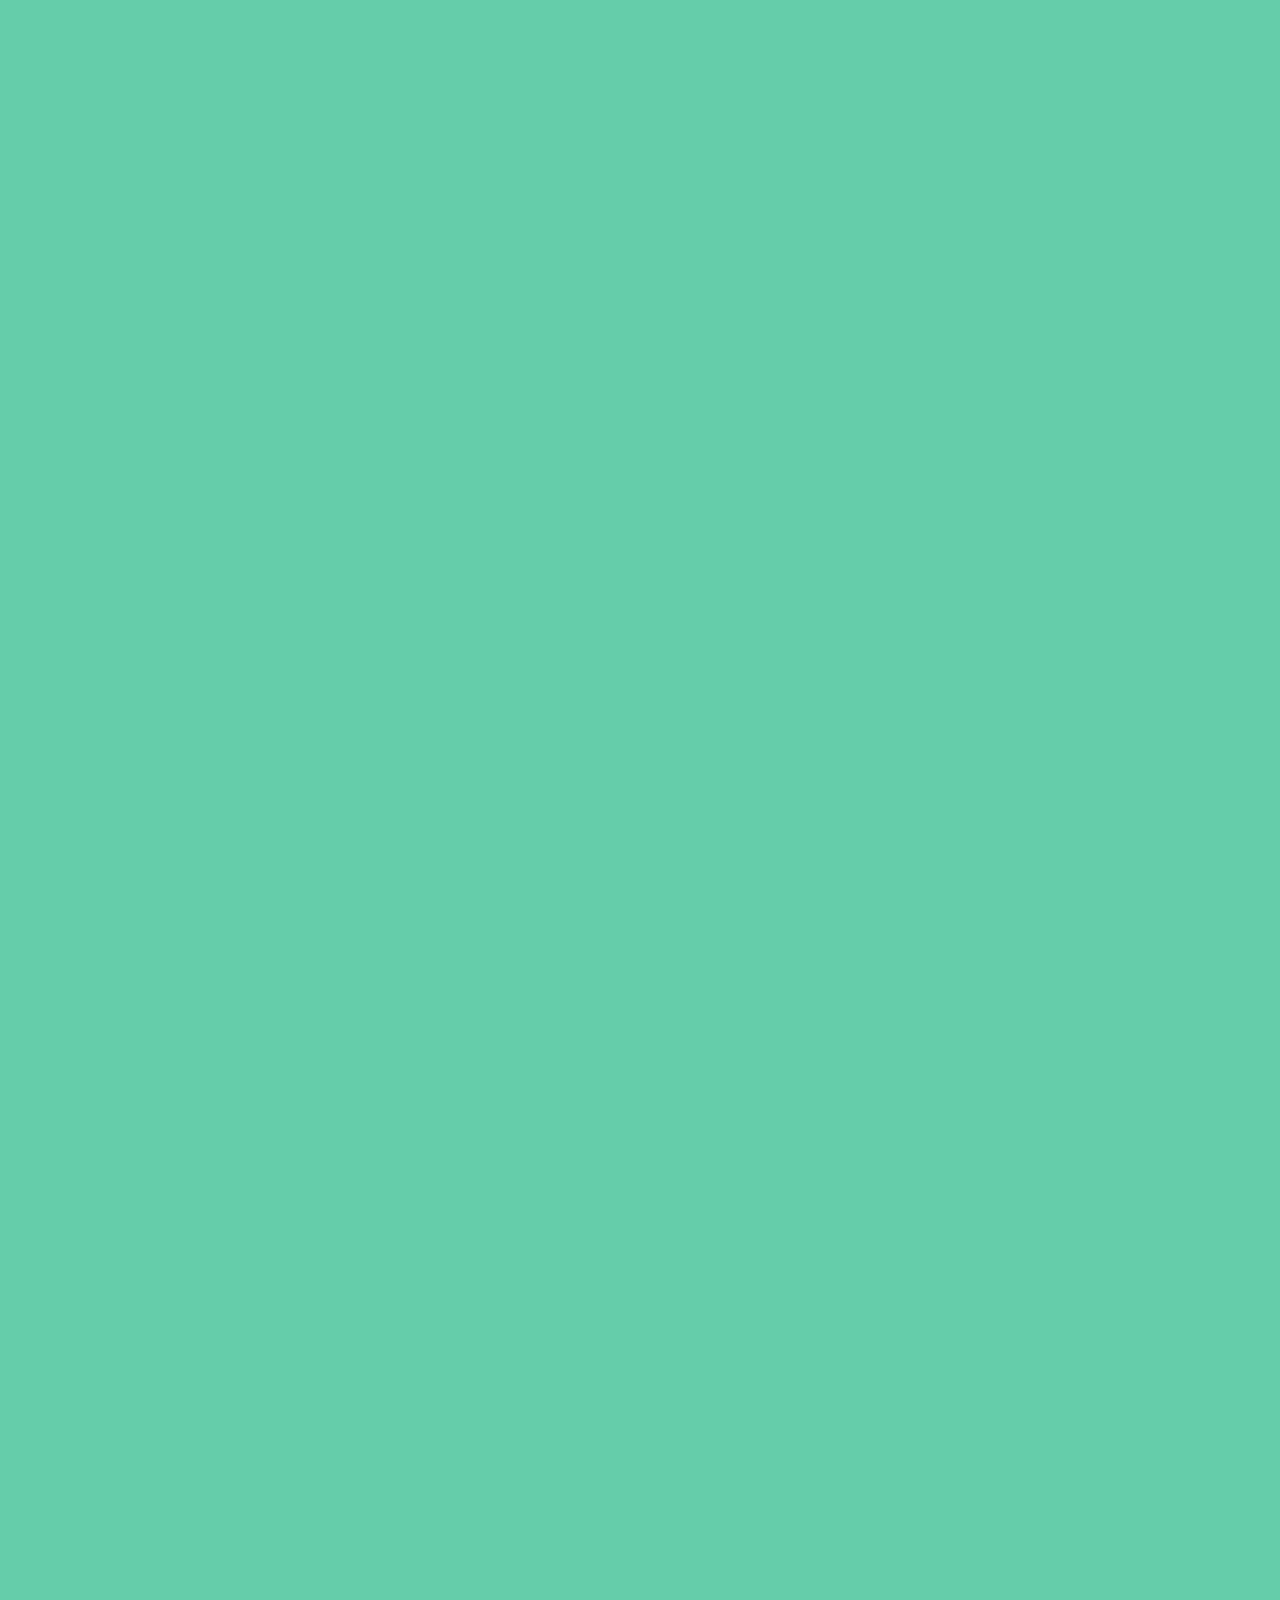
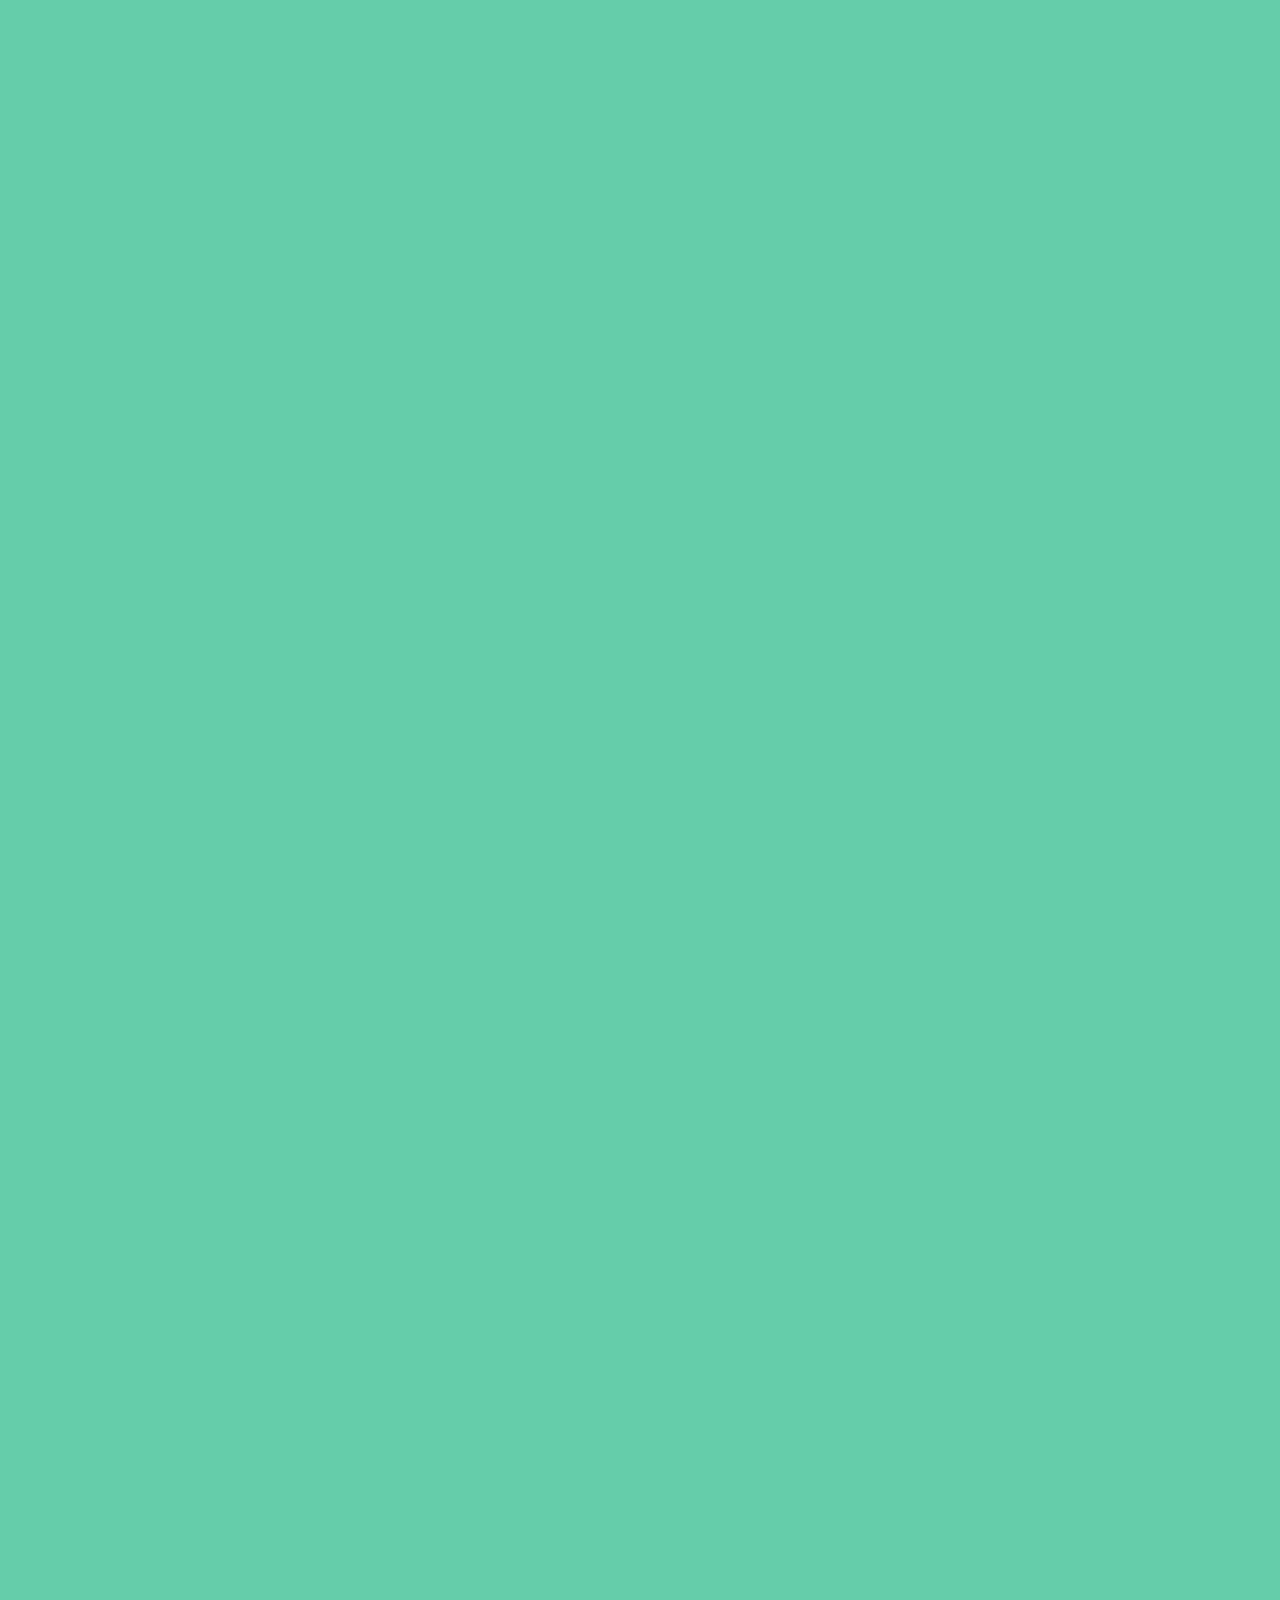
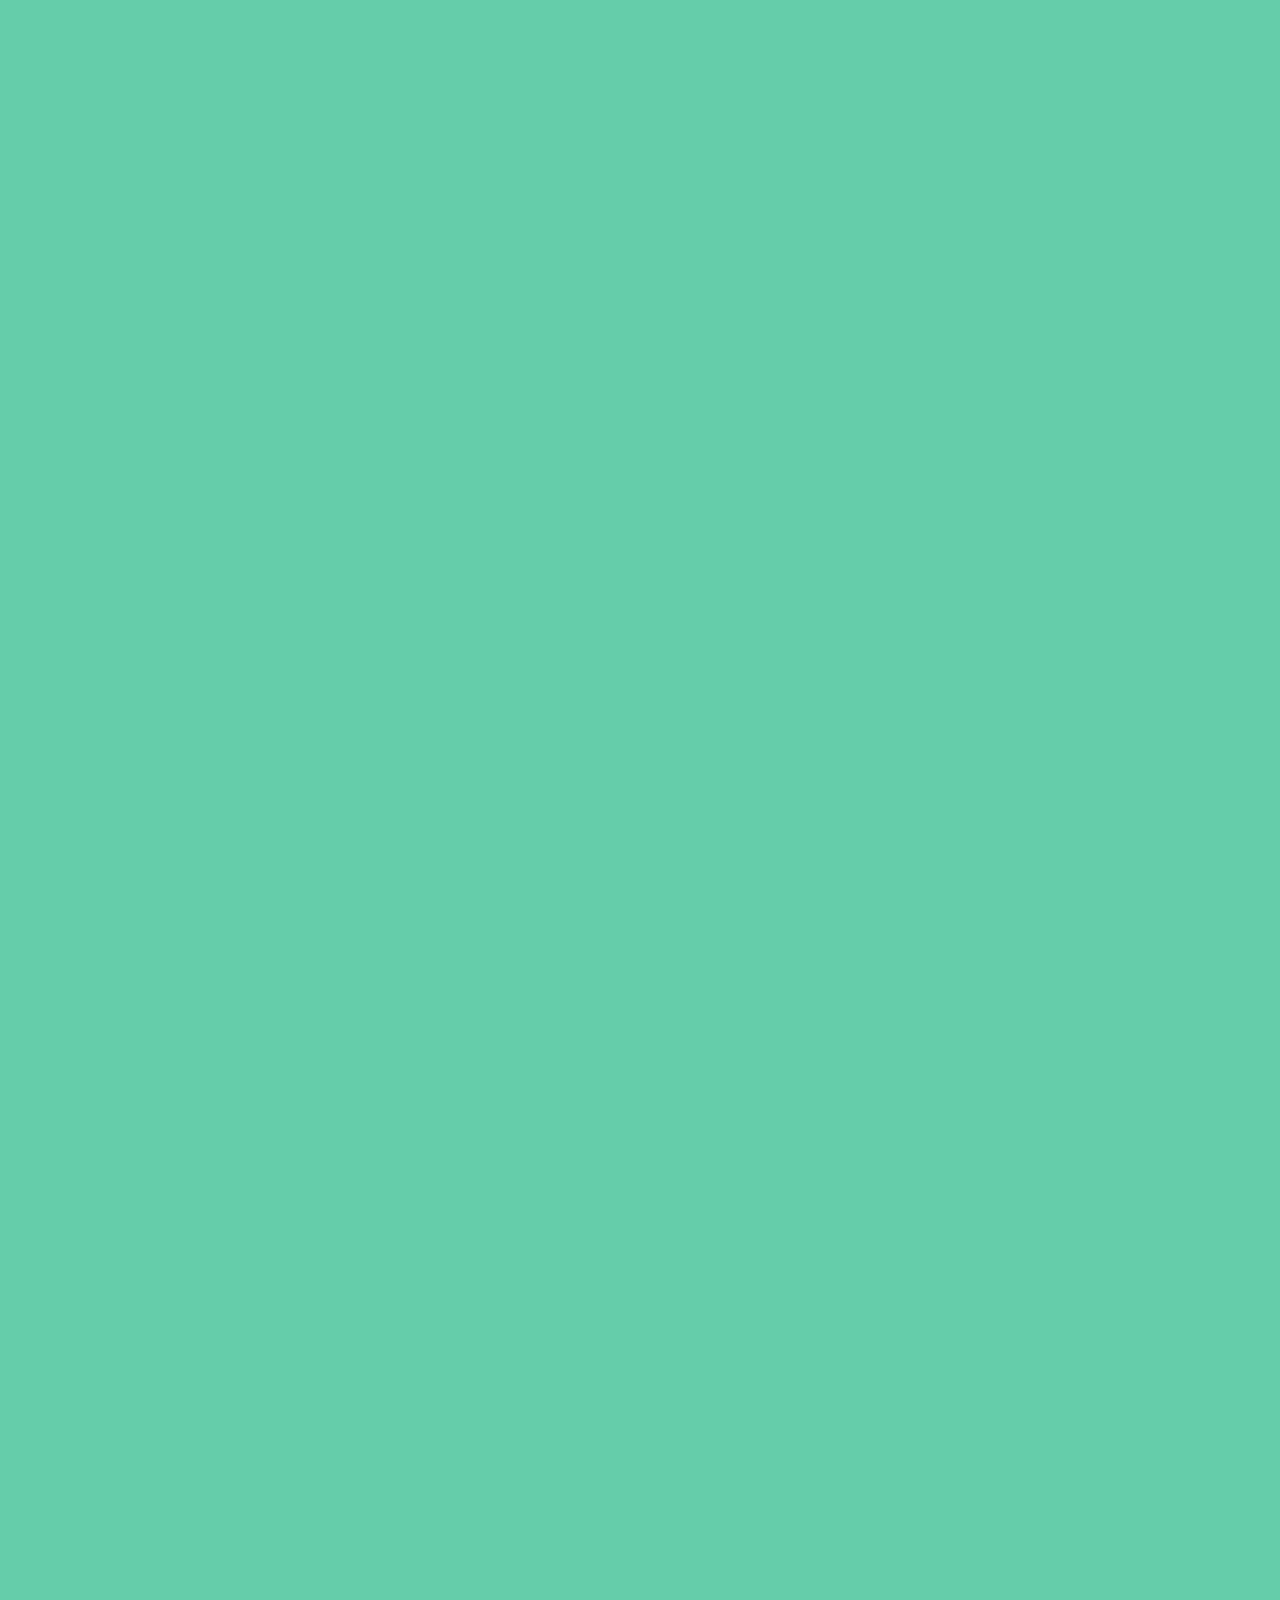
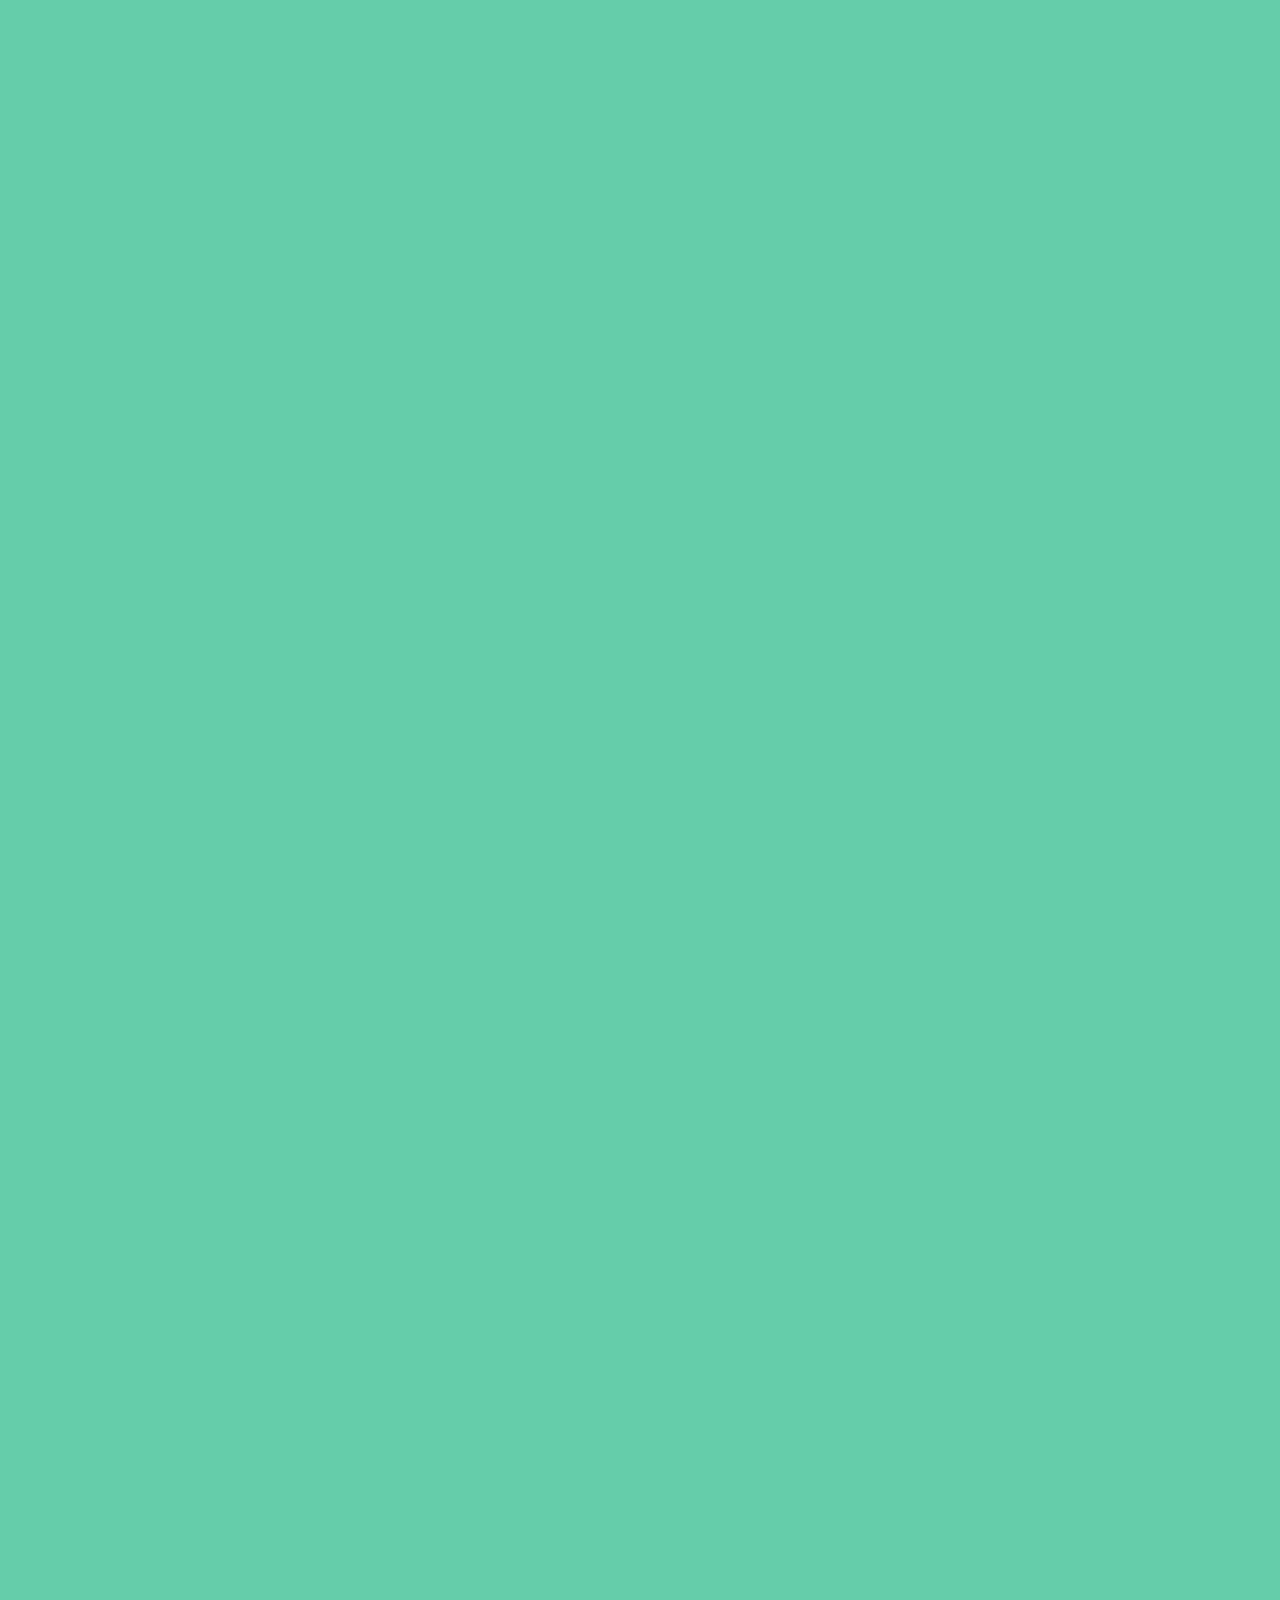
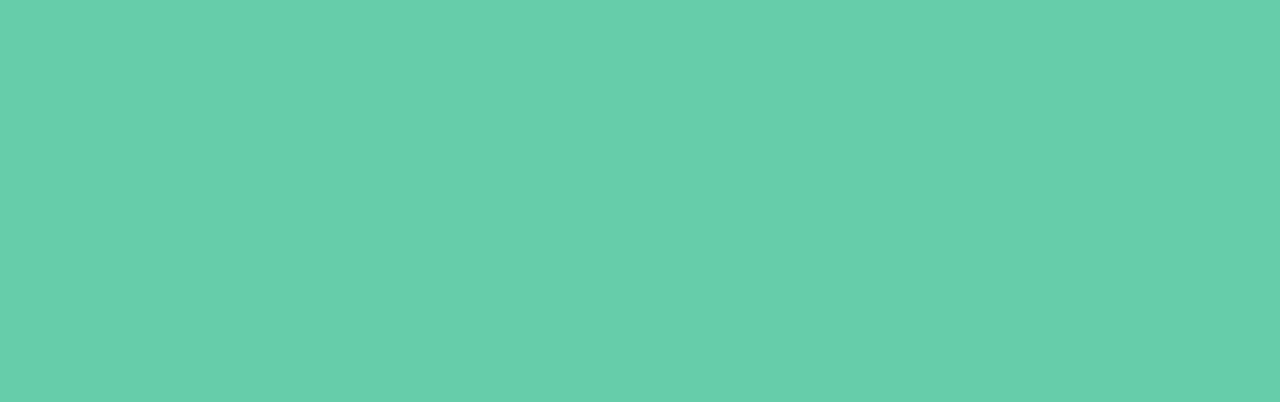
==== commit 33205aa7: "Update index.html" ====
--- a/index.html
+++ b/index.html
@@ -137,8 +137,8 @@
 	}
 	</style>
 
-	<div class = "center-allign">
-	<img  width = 100% height = 700px src = "[data-uri]" alt = "can not connect to the internet to display Rome image. Connect and reload page."> 
+	<div align="CENTER">
+	<img  width = 100% src = "https://cdn.britannica.com/s:500x350/66/102266-004-65D274D5.jpg" alt = "can not connect to the internet to display Rome image. Connect and reload page."> 
 	</div>
 
 
